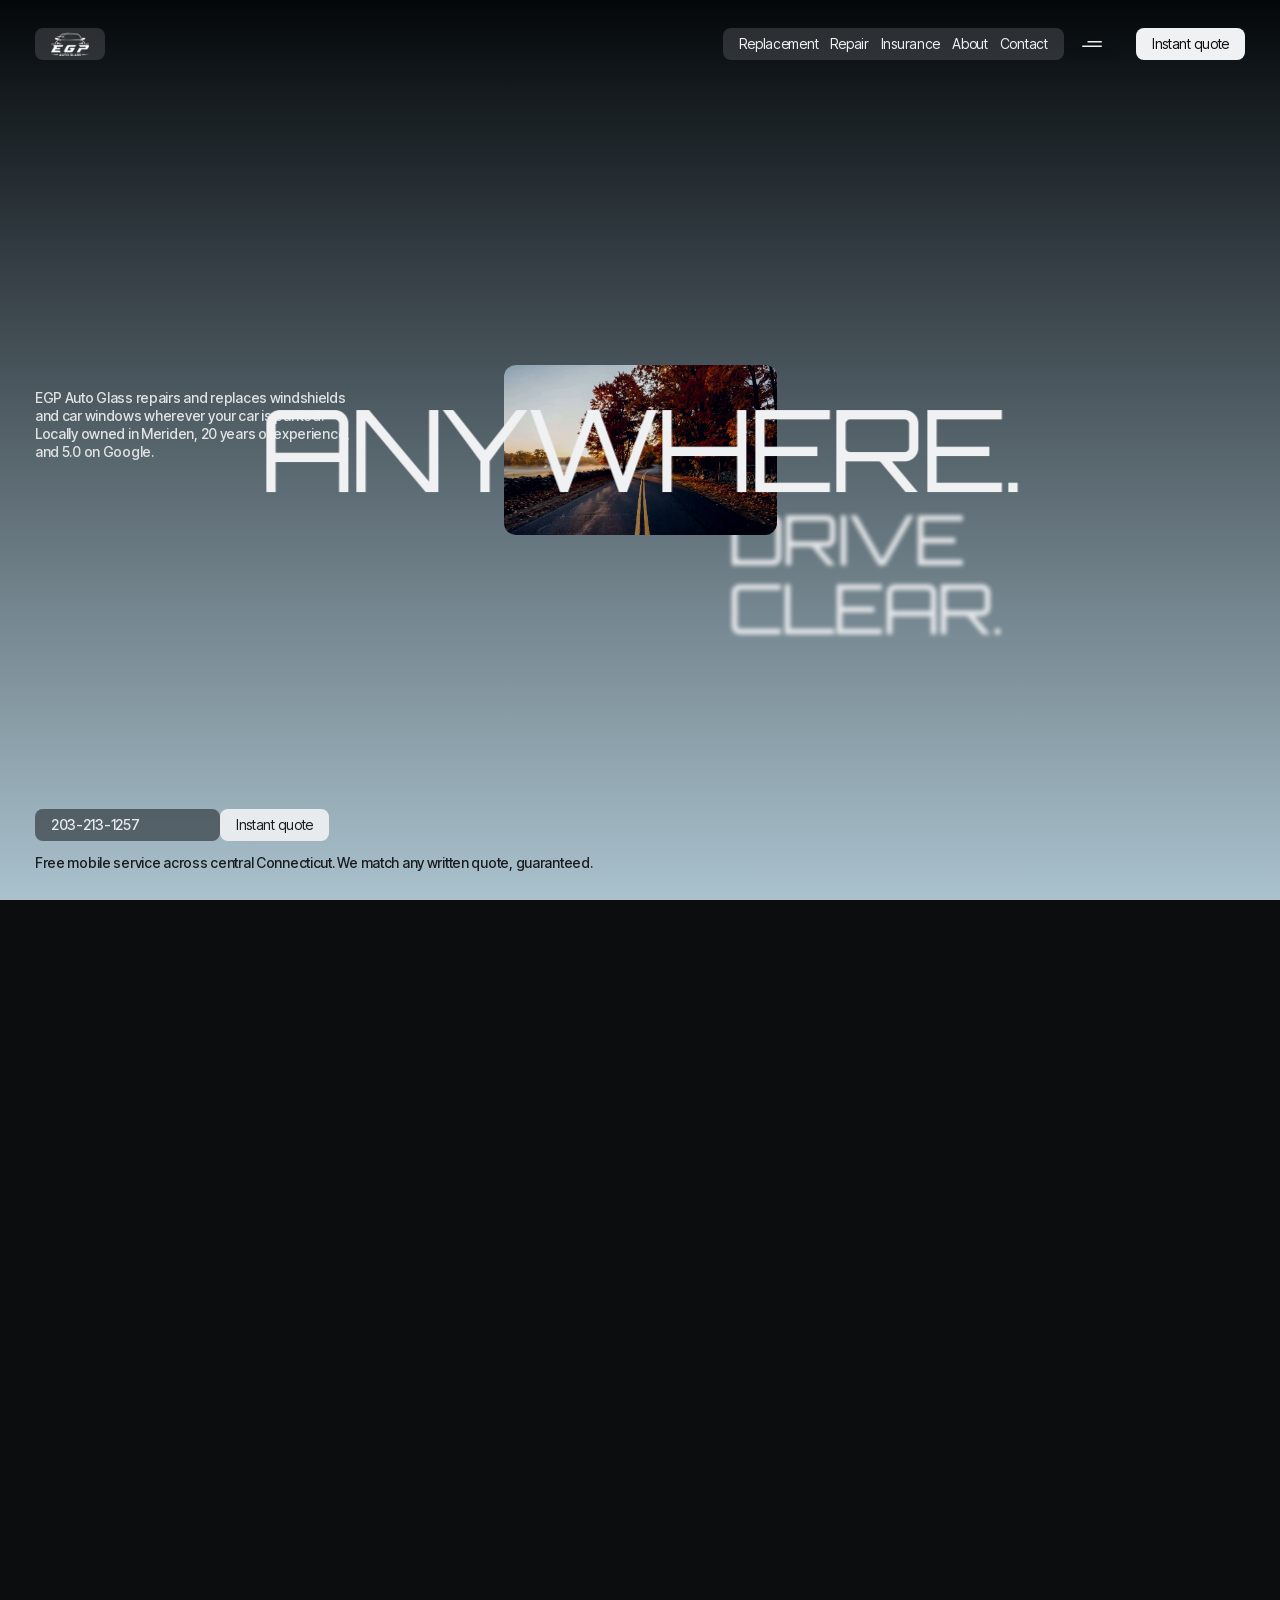
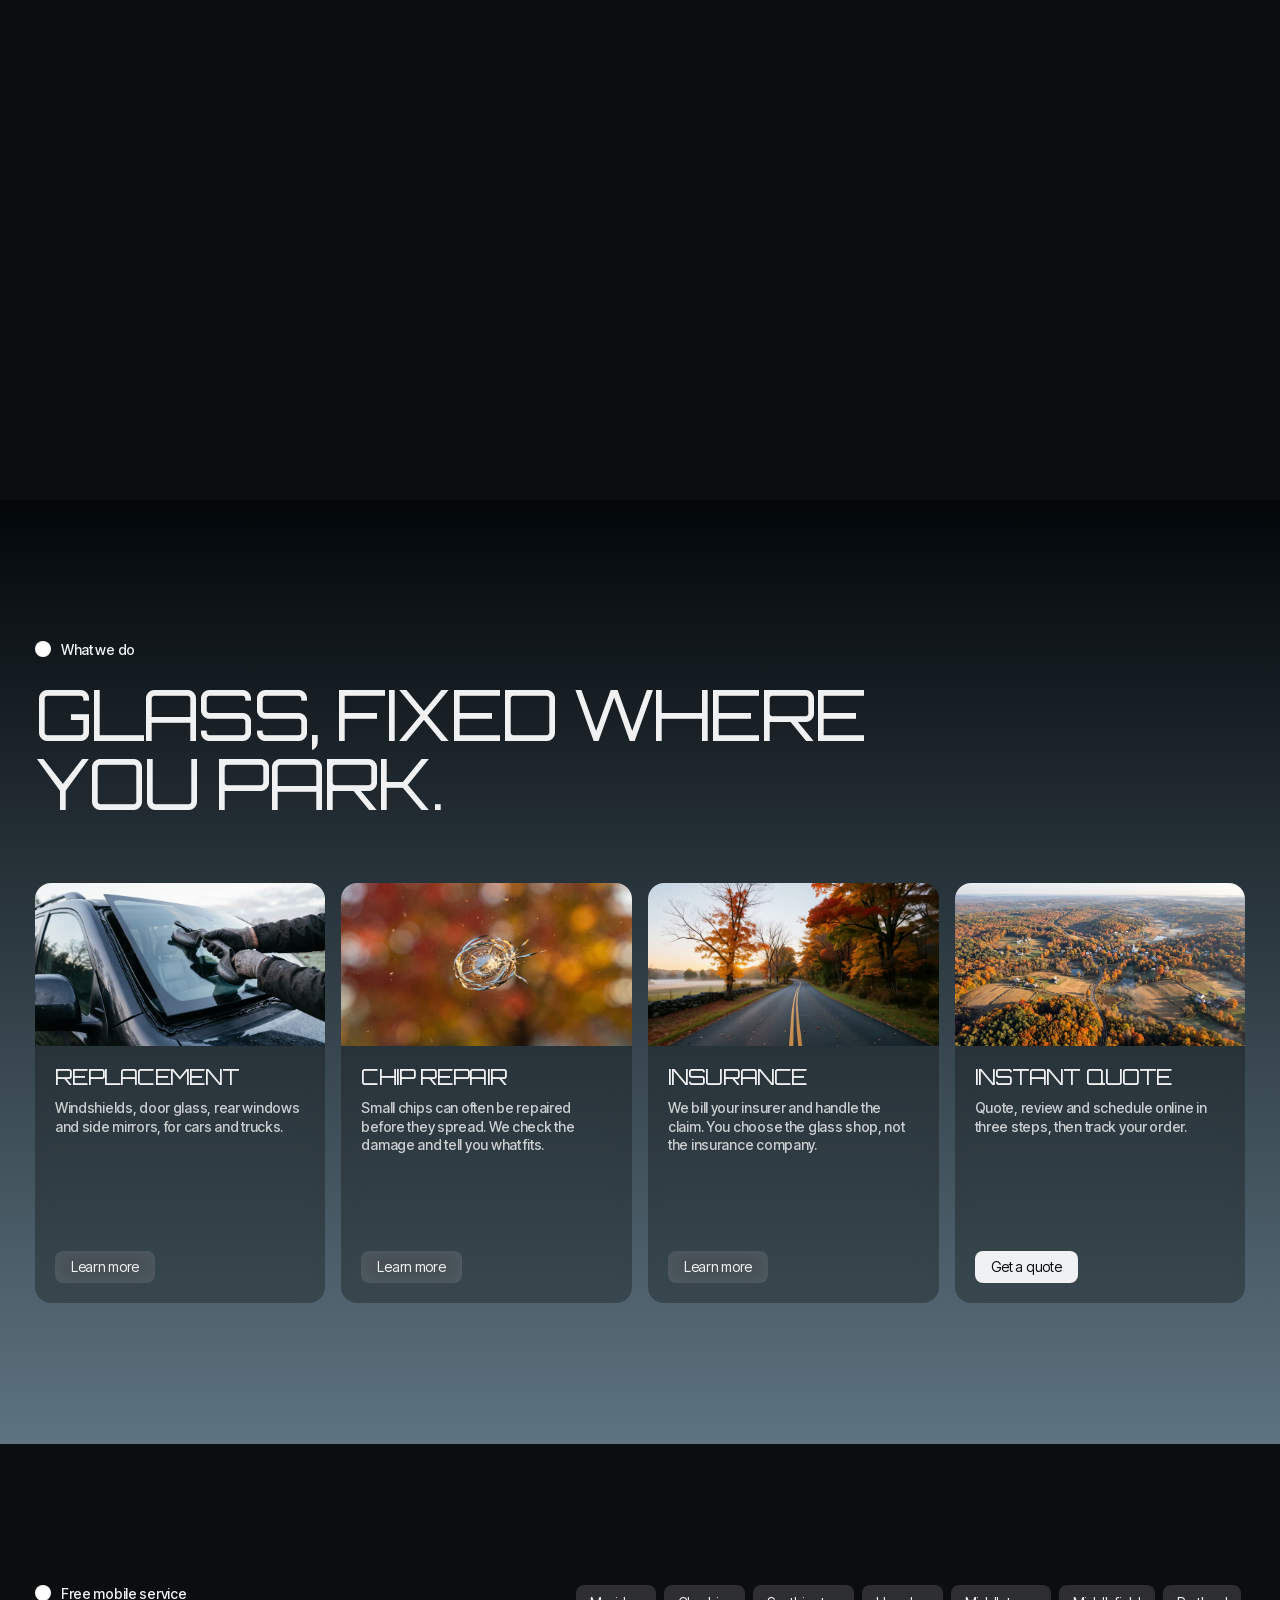
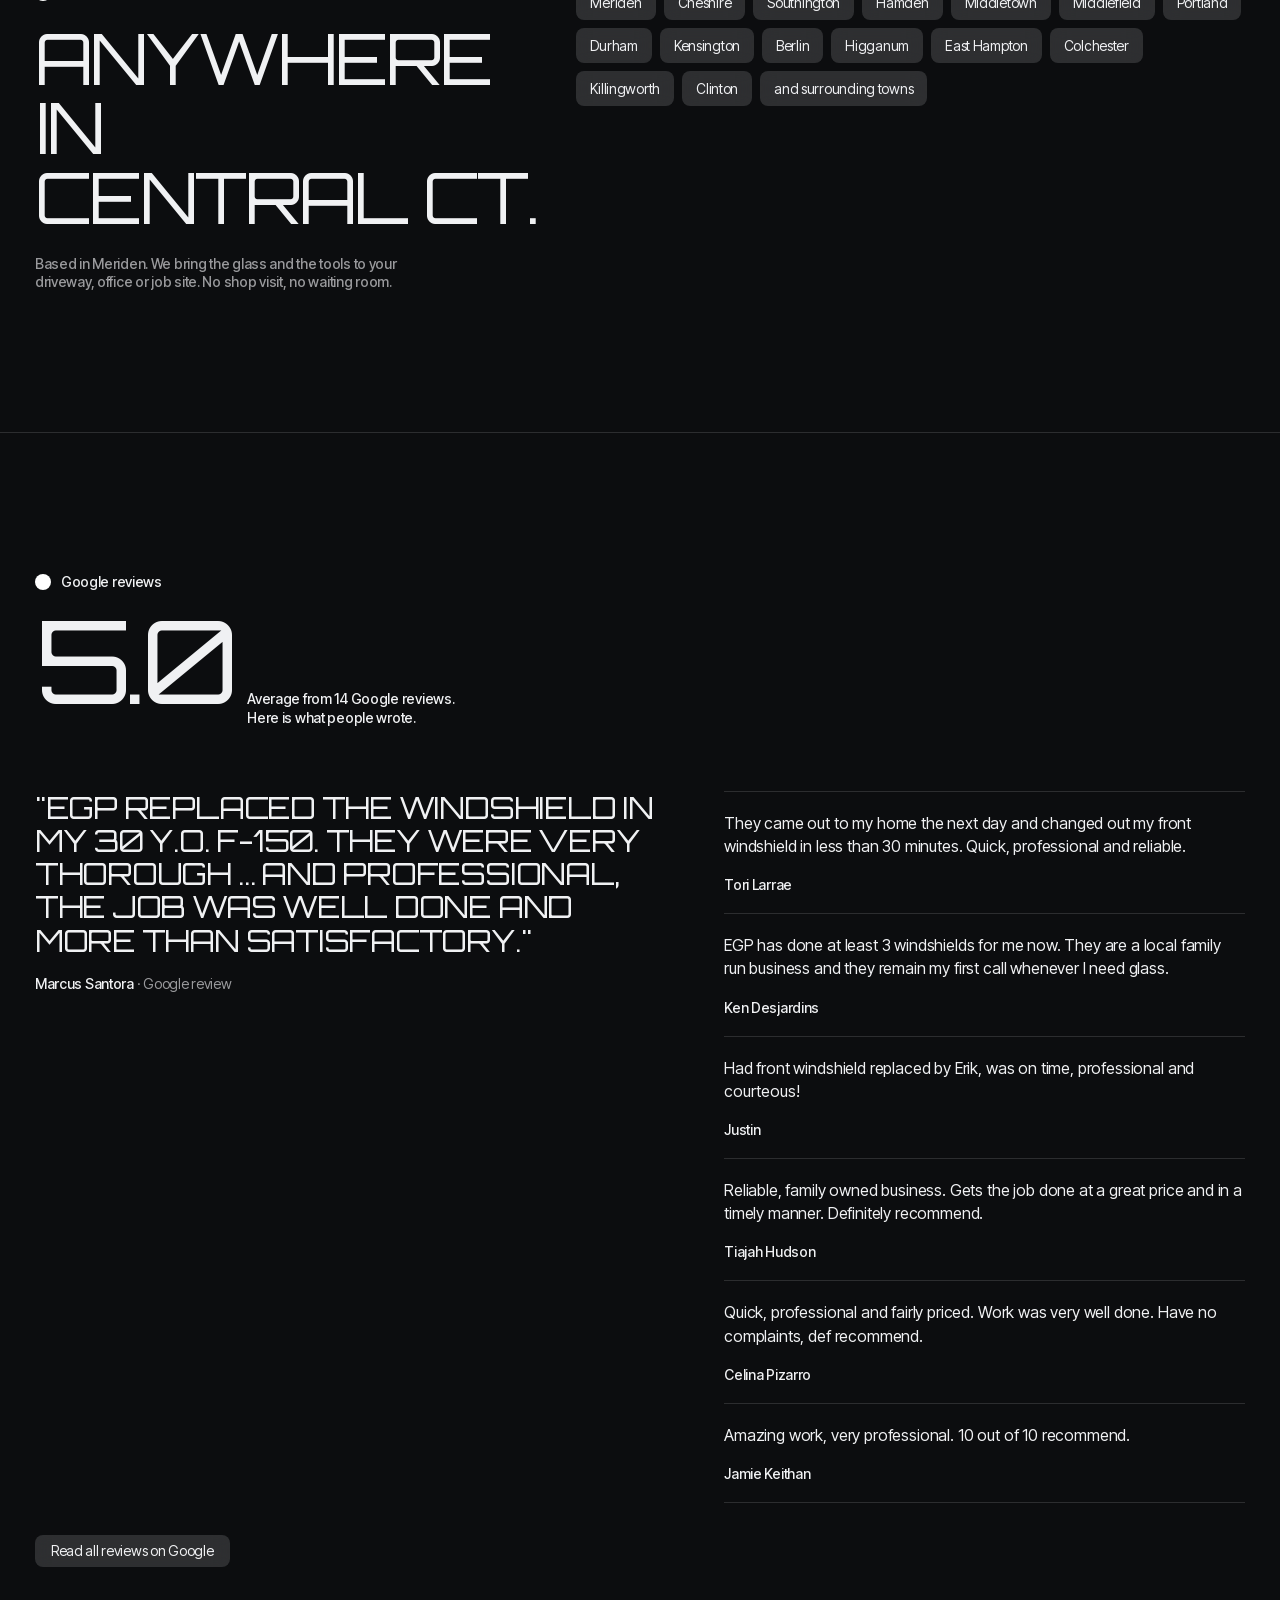
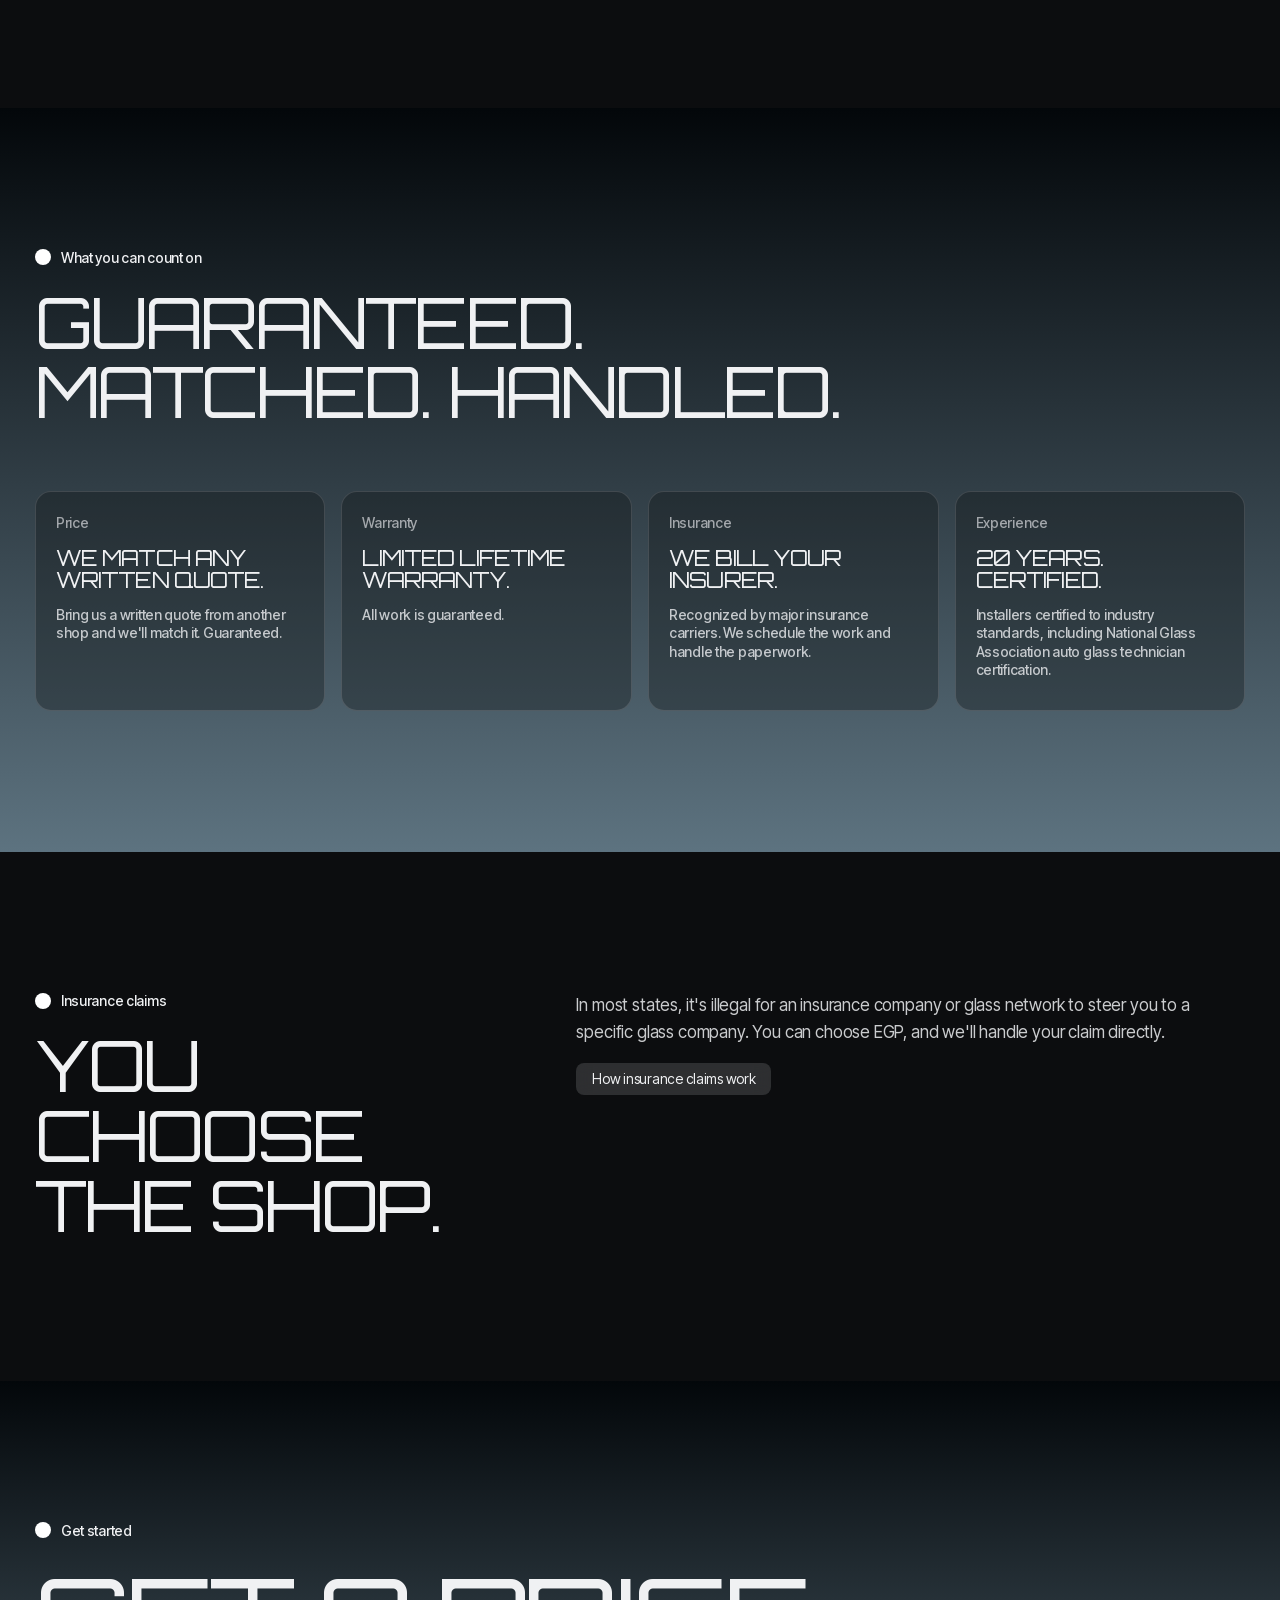
==== index.html @ 228ad011 "EGP Auto Glass site on the Auren reference system Homepage hero recreated from the Auren (MotionSite" ====
<!DOCTYPE html>
<html lang="en">
<head>
<meta charset="utf-8">
<meta name="viewport" content="width=device-width, initial-scale=1, viewport-fit=cover">
<meta name="theme-color" content="#0c0d0f">
<meta property="og:image" content="https://vastlyresilient.github.io/egp-autoglass/assets/img/og.jpg">
<link rel="icon" href="./assets/img/favicon.png">
<link rel="preload" href="./assets/fonts/Orbitron.woff2" as="font" type="font/woff2" crossorigin>
<link rel="stylesheet" href="./assets/css/auren.css">

<title>EGP Auto Glass | Mobile Windshield Repair &amp; Replacement in Meriden, CT</title>
<meta name="description" content="Free mobile auto glass repair and replacement across central Connecticut. Locally owned in Meriden, 20 years of experience, 5.0 on Google. Instant online quote. Call 203-213-1257.">
<script type="application/ld+json">{"@context":"https://schema.org","@type":"AutoGlassShop","name":"EGP Auto Glass","telephone":"+1-203-213-1257","email":"egpautoglass@yahoo.com","address":{"@type":"PostalAddress","addressLocality":"Meriden","addressRegion":"CT","addressCountry":"US"},"areaServed":["Meriden","Cheshire","Southington","Hamden","Middletown","Middlefield","Portland","Durham","Kensington","Berlin","Higganum","East Hampton","Colchester","Killingworth","Clinton"],"aggregateRating":{"@type":"AggregateRating","ratingValue":"5.0","reviewCount":"14"}}</script>
<script src="./assets/vendor/gsap.min.js"></script>
<script src="./assets/vendor/ScrollTrigger.min.js"></script>
<style>
*, *::before, *::after { box-sizing: border-box; margin: 0; padding: 0; }

:root {
  --font-sans: "Inter Tight", Arial, Helvetica, sans-serif;
  --font-orbitron: "Orbitron", sans-serif;
  --font-mono: "JetBrains Mono", monospace;

  --hero-heading-size: clamp(40px, 8.16vw, 120px);
  --hero-pad-left: clamp(20px, 2.72vw, 40px);
  --hero-pad-bottom: clamp(28px, 7.7vh, 64px);
  --hero-block-width: clamp(300px, 54.6vw, 803px);
  --hero-gap: clamp(8px, 1.1vw, 16px);

  --hero-media-w: clamp(140px, 13.13vw, 193px);
  --hero-media-aspect: 193 / 108;
  --hero-logo-w: clamp(40px, 3.6vw, 52px);
  --hero-logo-aspect: 3.27 / 1;
  --hero-logo-left: calc(50% - var(--hero-media-w) / 2 - var(--hero-logo-w));
  --hero-logo-top: calc(
    50% - (var(--hero-media-w) / (var(--hero-media-aspect))) / 2 -
      (var(--hero-logo-w) / (var(--hero-logo-aspect))) +
      var(--hero-center-shift, 0px)
  );
  --hero-title-offset-x: clamp(40px, 6.6vw, 97px);
  --hero-title-offset-y: clamp(28px, 6.5vh, 54px);
  --hero-title-size: clamp(30px, 5.44vw, 80px);
  --hero-title-width: clamp(220px, 34.4vw, 506px);
  --hero-desc-width: clamp(220px, 25.65vw, 377px);
  --hero-title-left: calc(50% + var(--hero-title-offset-x));
  --hero-title-top: calc(50% + var(--hero-title-offset-y));
  --hero-title-align: left;

  --header-pad-x: clamp(20px, 2.72vw, 40px);
  --header-pad-y: clamp(16px, 2.18vw, 32px);

  --story-word-size: clamp(48px, 9vw, 168px);
  --story-block-width: clamp(300px, 42vw, 560px);
}

html, body {
  margin: 0;
  padding: 0;
  background: #0c0d0f;
  color: #f0f1f3;
  font-family: var(--font-sans);
}
body { overflow-x: hidden; }

/* --- Hero --- */
.hero {
  position: relative; width: 100%; overflow: hidden;
  height: 100dvh;
  background: linear-gradient(180deg, #03070A 0%, #AAC2CE 100%);
}

.hero-corner-logo {
  position: absolute; z-index: 10; pointer-events: none;
  width: var(--hero-logo-w);
  aspect-ratio: var(--hero-logo-aspect);
  left: var(--hero-logo-left);
  top: var(--hero-logo-top);
  transform-origin: center;
  will-change: transform, opacity, filter;
}
.hero-corner-logo svg { width: 100%; height: 100%; }

.hero-textblock { display: contents; }

.hero-title {
  position: absolute; z-index: 10; pointer-events: none; margin: 0;
  font-family: var(--font-orbitron); font-weight: 400;
  text-transform: uppercase; line-height: 100%; letter-spacing: -0.04em;
  color: #F0F1F3; font-size: var(--hero-title-size);
  left: var(--hero-title-left); top: var(--hero-title-top);
  width: var(--hero-title-width);
  text-align: var(--hero-title-align);
  transform-origin: center;
  will-change: transform, opacity, filter;
}

.hero-description {
  position: absolute; z-index: 10; pointer-events: none;
  font-size: 14px; font-weight: 500; line-height: 1.3;
  letter-spacing: -0.02em; color: #F0F1F3;
  left: var(--hero-pad-left); top: var(--hero-logo-top);
  width: var(--hero-desc-width);
  will-change: opacity;
}

.hero-email {
  position: absolute; z-index: 10;
  display: flex; flex-direction: column; gap: 13px;
  left: var(--hero-pad-left); bottom: var(--header-pad-y);
  will-change: opacity;
}
.hero-email form { display: flex; align-items: center; }
.hero-email input {
  height: 32px; width: 185px; border-radius: 8px;
  background: rgba(240,241,243,0.15); backdrop-filter: blur(10px);
  padding: 9px 16px; font-size: 14px; line-height: 1;
  letter-spacing: -0.02em; color: #F0F1F3; border: none; outline: none;
}
.hero-email input::placeholder { color: rgba(240,241,243,0.7); }
.hero-email .phone-pill {
  height: 32px; width: 185px; border-radius: 8px; display: flex; align-items: center; font-weight: 500;
  background: rgba(12,13,15,0.55); backdrop-filter: blur(10px); -webkit-backdrop-filter: blur(10px);
  padding: 9px 16px; font-size: 14px; line-height: 1; letter-spacing: -0.02em; color: #F0F1F3; text-decoration: none;
}
.hero-email button[type="submit"] {
  height: 32px; display: flex; align-items: center;
  border-radius: 8px; background: #F0F1F3; padding: 9px 16px;
  font-size: 14px; line-height: 1; letter-spacing: -0.02em;
  color: #0C0D0F; border: none; cursor: pointer; font-family: inherit;
  transition: transform 0.15s ease-out;
}
.hero-email button[type="submit"]:active { transform: scale(0.97); }
.hero-email .caption {
  max-width: 628px; font-size: 14px; line-height: 1.3; font-weight: 500;
  letter-spacing: -0.02em; color: #0C0D0F;
}

.hero-video-slot {
  position: absolute; pointer-events: none; visibility: hidden;
  width: var(--hero-media-w); aspect-ratio: var(--hero-media-aspect);
  left: calc(50% - var(--hero-media-w) / 2);
  top: calc(50% - (var(--hero-media-w) / (var(--hero-media-aspect))) / 2 + var(--hero-center-shift, 0px));
}

.hero-media-wrapper {
  position: absolute; z-index: 20; pointer-events: none;
  overflow: hidden; background: rgba(0,0,0,0.4);
  top: 0; left: 0;
  width: var(--hero-media-w); aspect-ratio: var(--hero-media-aspect);
  border-radius: 12px; opacity: 0;
  will-change: top, left, width, height, border-radius;
}
.hero-media-wrapper video { width: 100%; height: 100%; object-fit: cover; }

.story-scrim {
  position: absolute; inset: 0; z-index: 25;
  pointer-events: none; opacity: 0;
  background: linear-gradient(180deg, rgba(12,13,15,0.72) 0%, rgba(12,13,15,0.15) 32%, rgba(12,13,15,0.15) 62%, rgba(12,13,15,0.78) 100%);
}

.story-beat {
  position: absolute; inset: 0; z-index: 30;
  pointer-events: none; display: flex;
  align-items: center; justify-content: center;
  perspective: 1000px;
}
.story-word {
  font-family: var(--font-orbitron); font-weight: 400;
  text-align: center; text-transform: uppercase;
  line-height: 0.9; letter-spacing: -0.04em;
  color: #F0F1F3; font-size: var(--story-word-size);
  opacity: 0; will-change: transform, opacity, filter;
}

.feature-caption {
  position: absolute; z-index: 30; pointer-events: none;
  display: flex; flex-direction: column; align-items: flex-start;
  gap: 19px; opacity: 0;
  left: var(--hero-pad-left); bottom: 40px;
  width: min(377px, calc(100% - 2 * var(--hero-pad-left)));
  will-change: transform, opacity;
}
.feature-caption .dot {
  width: 16px; height: 16px; border-radius: 50%; background: #fff;
}
.feature-caption p {
  width: 100%; font-size: 14px; font-weight: 500;
  line-height: 1.3; letter-spacing: -0.02em; color: #fff;
}

.waveform-container, .route-container {
  position: absolute; inset: 0; z-index: 30;
  pointer-events: none; display: flex;
  align-items: center; justify-content: center;
  opacity: 0; will-change: transform, opacity;
}
.waveform-container svg, .route-container svg {
  height: auto; width: var(--story-block-width);
}

/* --- Mobile --- */
@media (max-width: 640px) {
  :root {
    --hero-pad-left: 16px;
    --header-pad-x: 16px;
    --hero-title-align: center;
    --hero-center-shift: -80px;
    --hero-title-width: 100%;
    --hero-desc-width: 100%;
    --story-word-size: clamp(30px, 11vw, 60px);
    --story-block-width: min(560px, calc(100vw - 32px));
  }
  .hero-textblock {
    position: absolute;
    top: calc(50% + (var(--hero-media-w) / (var(--hero-media-aspect))) / 2 + 32px + var(--hero-center-shift, 0px));
    left: 16px; right: 16px; z-index: 10;
    display: flex; flex-direction: column; gap: 20px;
  }
  .hero-textblock > * { position: static; inset: auto; }
  .hero-email { right: 16px; }
  .hero-email input, .hero-email .phone-pill { width: auto; flex: 1; }
}
</style>
</head>
<body>

<a class="skip" href="#main">Skip to content</a>
<header class="header">
  <a class="glass-pill header-logo" href="./" aria-label="EGP Auto Glass home"><img src="./assets/img/egp-logo-white.png" alt="" width="720" height="454"></a>
  <div class="header-right">
    <div style="display:flex;align-items:center">
      <nav class="glass-pill header-nav" aria-label="Main">
        <a href="./auto-glass-replacement/">Replacement</a><a href="./auto-glass-repair/">Repair</a><a href="./insurance-claims/">Insurance</a><a href="./about-us/">About</a><a href="./contact-us/">Contact</a>
      </nav>
      <button class="glass-pill header-menu" type="button" aria-label="Open menu" aria-expanded="false" aria-controls="menu">
        <svg width="24" height="24" viewBox="0 0 24 24" fill="none" aria-hidden="true"><path d="M7.5 9H21.75V10.5H7.5V9Z" fill="#F0F1F3"/><path d="M2.25 13.5H21.75V15H2.25V13.5Z" fill="#F0F1F3"/></svg>
      </button>
    </div>
    <a class="header-login" href="./instant-quote/"><span>Instant quote</span></a>
  </div>
</header>
<div class="menu" id="menu" aria-label="Menu">
  <ul>
    <li><a class="big" href="./" aria-current="page">Home</a></li>
    <li><a class="big" href="./auto-glass-replacement/">Replacement</a></li>
    <li><a class="big" href="./auto-glass-repair/">Repair</a></li>
    <li><a class="big" href="./insurance-claims/">Insurance</a></li>
    <li><a class="big" href="./about-us/">About</a></li>
    <li><a class="big" href="./contact-us/">Contact</a></li>
  </ul>
  <div class="meta"><a href="tel:+12032131257">203-213-1257</a><a href="./instant-quote/">Instant quote</a><a href="./order-status/">Order status</a><a href="mailto:egpautoglass@yahoo.com">egpautoglass@yahoo.com</a></div>
</div>

<main id="main">
<!-- ===== HERO ===== -->
<section class="hero" id="hero">
  <!-- Corner Logo -->
  <div class="hero-corner-logo" id="cornerLogo" aria-hidden="true">
    <img src="./assets/img/egp-mark-white.png" alt="" style="width:100%;height:100%;object-fit:contain">
  </div>

  <!-- Text Block (title + description) -->
  <div class="hero-textblock">
    <h1 class="hero-title" id="heroTitle">Drive<br>Clear.</h1>
    <p class="hero-description" id="heroDesc">EGP Auto Glass repairs and replaces windshields and car windows wherever your car is parked. Locally owned in Meriden, 20 years of experience, and 5.0 on Google.</p>
  </div>

  <!-- Email Capture -->
  <div class="hero-email" id="heroEmail">
    <form onsubmit="event.preventDefault(); location.href=this.action" action="./instant-quote/">
      <a class="phone-pill" href="tel:+12032131257">203-213-1257</a>
      <button type="submit">Instant quote</button>
    </form>
    <p class="caption">Free mobile service across central Connecticut. We match any written quote, guaranteed.</p>
  </div>

  <!-- Feature Captions -->
  <div class="feature-caption" id="caption1">
    <span class="dot"></span>
    <p>Call 203-213-1257 or get an instant quote online. Tell us your vehicle and which glass is damaged, and we set a time that works for you.</p>
  </div>
  <div class="feature-caption" id="caption2">
    <span class="dot"></span>
    <p>Quote, schedule, fixed. We drive to your home, work or job site across Meriden, Cheshire, Southington, Middletown and surrounding towns.</p>
  </div>

  <!-- Video Slot (invisible measurement) -->
  <div class="hero-video-slot" id="videoSlot" aria-hidden="true"></div>

  <!-- Video -->
  <div class="hero-media-wrapper" id="mediaWrapper">
    <video id="heroVideo" muted playsinline preload="auto" poster="./assets/video/egp-road-poster.jpg"
      src="./assets/video/egp-road.mp4">
    </video>
  </div>

  <!-- Scroll Story -->
  <div class="story-scrim" data-story="scrim" aria-hidden="true"></div>
  <div class="story-beat"><span class="story-word" data-story="beat1-word">One Call.</span></div>
  <div class="story-beat"><span class="story-word" data-story="beat2-word">Anywhere.</span></div>

  <!-- Voice Waveform -->
  <div class="waveform-container" id="waveform" aria-hidden="true"></div>

  <!-- Route Checkpoints -->
  <div class="route-container" id="routeViz" aria-hidden="true">
    <svg viewBox="0 0 620 240" fill="none">
      <path data-route-path d="M 40 170 C 160 170 210 84 310 84 C 410 84 460 170 580 170" stroke="#F0F1F3" stroke-width="8" stroke-linecap="round" stroke-linejoin="round"/>
      <g data-checkpoint style="opacity:0">
        <circle cx="40" cy="170" r="26" fill="#F0F1F3"/>
        <path d="M 30 171 L 37 178 L 51 163" stroke="#0C0D0F" stroke-width="4" stroke-linecap="round" stroke-linejoin="round" fill="none"/>
      </g>
      <g data-checkpoint style="opacity:0">
        <circle cx="310" cy="84" r="26" fill="#F0F1F3"/>
        <path d="M 300 85 L 307 92 L 321 77" stroke="#0C0D0F" stroke-width="4" stroke-linecap="round" stroke-linejoin="round" fill="none"/>
      </g>
      <g data-checkpoint style="opacity:0">
        <circle cx="580" cy="170" r="26" fill="#F0F1F3"/>
        <path d="M 570 171 L 577 178 L 591 163" stroke="#0C0D0F" stroke-width="4" stroke-linecap="round" stroke-linejoin="round" fill="none"/>
      </g>
    </svg>
  </div>
</section>

<section class="sec grad" id="services" aria-labelledby="svc-t">
  <div class="wrap">
    <div class="sec-head">
      <span class="tag"><span class="dot"></span>What we do</span>
      <h2 class="orb orb-l" id="svc-t">Glass, fixed where you park.</h2>
    </div>
    <div class="cards">
      <a class="card rv" href="./auto-glass-replacement/">
        <div class="media"><img src="./assets/img/glass-set.jpg" alt="Gloved hands setting a new windshield in place" loading="lazy" width="1600" height="1067"></div>
        <div class="txt"><div style="display:grid;gap:12px"><h3>Replacement</h3><p>Windshields, door glass, rear windows and side mirrors, for cars and trucks.</p></div><span class="btn-g go">Learn more</span></div>
      </a>
      <a class="card rv" href="./auto-glass-repair/">
        <div class="media"><img src="./assets/img/chip-macro.jpg" alt="Close-up of a rock chip in a windshield" loading="lazy" width="1600" height="1074"></div>
        <div class="txt"><div style="display:grid;gap:12px"><h3>Chip repair</h3><p>Small chips can often be repaired before they spread. We check the damage and tell you what fits.</p></div><span class="btn-g go">Learn more</span></div>
      </a>
      <a class="card rv" href="./insurance-claims/">
        <div class="media"><img src="./assets/film/last-desktop.jpg" alt="Clear road through fall maples at sunrise" loading="lazy" width="1600" height="900"></div>
        <div class="txt"><div style="display:grid;gap:12px"><h3>Insurance</h3><p>We bill your insurer and handle the claim. You choose the glass shop, not the insurance company.</p></div><span class="btn-g go">Learn more</span></div>
      </a>
      <a class="card rv" href="./instant-quote/">
        <div class="media"><img src="./assets/img/hills-aerial.jpg" alt="Rolling central Connecticut countryside in fall" loading="lazy" width="1600" height="900"></div>
        <div class="txt"><div style="display:grid;gap:12px"><h3>Instant quote</h3><p>Quote, review and schedule online in three steps, then track your order.</p></div><span class="btn-w go">Get a quote</span></div>
      </a>
    </div>
  </div>
</section>

<section class="sec" id="area" aria-labelledby="area-t">
  <div class="wrap split">
    <div class="sec-head" style="margin:0">
      <span class="tag"><span class="dot"></span>Free mobile service</span>
      <h2 class="orb orb-l" id="area-t">Anywhere in central&nbsp;CT.</h2>
      <p class="small muted" style="max-width:377px">Based in Meriden. We bring the glass and the tools to your driveway, office or job site. No shop visit, no waiting room.</p>
    </div>
    <ul class="towns rv" aria-label="Towns we serve">
      <li>Meriden</li><li>Cheshire</li><li>Southington</li><li>Hamden</li><li>Middletown</li><li>Middlefield</li><li>Portland</li><li>Durham</li><li>Kensington</li><li>Berlin</li><li>Higganum</li><li>East Hampton</li><li>Colchester</li><li>Killingworth</li><li>Clinton</li><li>and surrounding towns</li>
    </ul>
  </div>
</section>

<section class="sec rule-top" id="reviews" aria-labelledby="rv-t">
  <div class="wrap">
    <div class="sec-head">
      <span class="tag"><span class="dot"></span>Google reviews</span>
      <div class="score"><b>5.0</b><h2 class="small" id="rv-t" style="max-width:220px">Average from 14 Google reviews. Here is what people wrote.</h2></div>
    </div>
    <div class="reviews">
      <figure class="lead-quote rv">
        <blockquote><p>"EGP replaced the windshield in my 30 y.o. F-150. They were very thorough … and professional, the job was well done and more than satisfactory."</p></blockquote>
        <figcaption><b>Marcus Santora</b> · Google review</figcaption>
      </figure>
      <div class="qlist">
        <figure class="rv"><blockquote><p>They came out to my home the next day and changed out my front windshield in less than 30 minutes. Quick, professional and reliable.</p></blockquote><figcaption><b>Tori Larrae</b></figcaption></figure>
        <figure class="rv"><blockquote><p>EGP has done at least 3 windshields for me now. They are a local family run business and they remain my first call whenever I need glass.</p></blockquote><figcaption><b>Ken Desjardins</b></figcaption></figure>
        <figure class="rv"><blockquote><p>Had front windshield replaced by Erik, was on time, professional and courteous!</p></blockquote><figcaption><b>Justin</b></figcaption></figure>
        <figure class="rv"><blockquote><p>Reliable, family owned business. Gets the job done at a great price and in a timely manner. Definitely recommend.</p></blockquote><figcaption><b>Tiajah Hudson</b></figcaption></figure>
        <figure class="rv"><blockquote><p>Quick, professional and fairly priced. Work was very well done. Have no complaints, def recommend.</p></blockquote><figcaption><b>Celina Pizarro</b></figcaption></figure>
        <figure class="rv"><blockquote><p>Amazing work, very professional. 10 out of 10 recommend.</p></blockquote><figcaption><b>Jamie Keithan</b></figcaption></figure>
      </div>
    </div>
    <p style="margin-top:32px"><a class="btn-g" href="https://maps.google.com/?cid=5421103080751917634" target="_blank" rel="noopener">Read all reviews on Google</a></p>
  </div>
</section>

<section class="sec grad" aria-labelledby="pr-t">
  <div class="wrap">
    <div class="sec-head"><span class="tag"><span class="dot"></span>What you can count on</span><h2 class="orb orb-l" id="pr-t">Guaranteed. Matched. Handled.</h2></div>
    <ul class="plist">
      <li class="rv"><span class="k">Price</span><span class="v">We match any written quote.</span><span class="d">Bring us a written quote from another shop and we'll match it. Guaranteed.</span></li>
      <li class="rv"><span class="k">Warranty</span><span class="v">Limited lifetime warranty.</span><span class="d">All work is guaranteed.</span></li>
      <li class="rv"><span class="k">Insurance</span><span class="v">We bill your insurer.</span><span class="d">Recognized by major insurance carriers. We schedule the work and handle the paperwork.</span></li>
      <li class="rv"><span class="k">Experience</span><span class="v">20 years. Certified.</span><span class="d">Installers certified to industry standards, including National Glass Association auto glass technician certification.</span></li>
    </ul>
  </div>
</section>

<section class="sec" aria-labelledby="right-t">
  <div class="wrap split">
    <div class="sec-head" style="margin:0"><span class="tag"><span class="dot"></span>Insurance claims</span><h2 class="orb orb-l" id="right-t">You choose the shop.</h2></div>
    <div class="prose rv">
      <p>In most states, it's illegal for an insurance company or glass network to steer you to a specific glass company. You can choose EGP, and we'll handle your claim directly.</p>
      <p><a class="btn-g" href="./insurance-claims/">How insurance claims work</a></p>
    </div>
  </div>
</section>

<section class="sec grad" aria-labelledby="close-t">
  <div class="wrap close">
    <span class="tag"><span class="dot"></span>Get started</span>
    <h2 class="orb orb-xl" id="close-t">Get a price.</h2>
    <p class="small" style="max-width:377px">Get an instant quote online in three steps, or call and talk to us. Already booked? Check your order status.</p>
    <div class="actions"><a class="btn-w btn-lg" href="./instant-quote/">Instant quote</a><a class="btn-g btn-lg" href="tel:+12032131257">Call 203-213-1257</a><a class="btn-g btn-lg" href="./order-status/">Order status</a></div>
  </div>
</section>

</main>
<footer class="footer">
  <div class="f-grid">
    <div class="f-brand">
      <img class="logo" src="./assets/img/egp-logo-white.png" alt="EGP Auto Glass" width="720" height="454" loading="lazy">
      <p>Locally owned mobile auto glass repair and replacement, based in Meriden, Connecticut. Free mobile service: we come to you.</p>
      <a class="f-phone" href="tel:+12032131257">203-213-1257</a>
    </div>
    <div><h2>Services</h2><ul>
      <li><a href="./auto-glass-replacement/">Auto glass replacement</a></li>
      <li><a href="./auto-glass-repair/">Windshield repair</a></li>
      <li><a href="./insurance-claims/">Insurance claims</a></li>
      <li><a href="./instant-quote/">Instant online quote</a></li>
      <li><a href="./order-status/">Order status</a></li></ul></div>
    <div><h2>Company</h2><ul>
      <li><a href="./about-us/">About EGP</a></li>
      <li><a href="./contact-us/">Contact</a></li>
      <li><a href="https://g.page/r/CUJq_pqHoDtLEAI/review" target="_blank" rel="noopener">Review us on Google</a></li></ul></div>
    <div><h2>Contact</h2><ul>
      <li><a href="tel:+12032131257">(203) 213-1257</a></li>
      <li><a href="mailto:egpautoglass@yahoo.com">egpautoglass@yahoo.com</a></li>
      <li>Meriden, CT · mobile service</li>
      <li>Visa · Mastercard · Amex · Discover</li></ul></div>
  </div>
  <div class="f-base">
    <span>© <span data-year>2026</span> EGP Auto Glass. All work guaranteed.</span>
    <span class="f-badges">
      <a class="qr" href="https://g.page/r/CUJq_pqHoDtLEAI/review" target="_blank" rel="noopener"><img src="./assets/img/google-review-qr.png" alt="QR code: review EGP Auto Glass on Google" width="176" height="220" loading="lazy"><span>Scan to review us on Google</span></a>
      <img src="./assets/img/nga-badge.png" alt="National Glass Association certified auto glass technician" width="200" height="200" loading="lazy">
    </span>
  </div>
</footer>

<script src="./assets/js/auren.js"></script>
<script>
(function() {
  // Generate waveform SVG
  var BAR_COUNT = 27, VIEW_W = 600, VIEW_H = 200, BAR_W = 8;
  var GAP = (VIEW_W - BAR_COUNT * BAR_W) / (BAR_COUNT - 1);
  var MAX_BAR_H = VIEW_H * 0.9;
  var ns = "http://www.w3.org/2000/svg";
  var svg = document.createElementNS(ns, "svg");
  svg.setAttribute("viewBox", "0 0 " + VIEW_W + " " + VIEW_H);
  svg.setAttribute("fill", "none");
  for (var i = 0; i < BAR_COUNT; i++) {
    var t = i / (BAR_COUNT - 1);
    var bell = Math.sin(t * Math.PI);
    var h = (0.18 + 0.82 * bell) * MAX_BAR_H;
    var x = i * (BAR_W + GAP);
    var y = (VIEW_H - h) / 2;
    var rect = document.createElementNS(ns, "rect");
    rect.setAttribute("data-bar", "");
    rect.setAttribute("x", x);
    rect.setAttribute("y", y);
    rect.setAttribute("width", BAR_W);
    rect.setAttribute("height", h);
    rect.setAttribute("rx", BAR_W / 2);
    rect.setAttribute("fill", "#F0F1F3");
    rect.style.transformBox = "fill-box";
    rect.style.transformOrigin = "center";
    rect.style.transform = "scaleY(0)";
    svg.appendChild(rect);
  }
  document.getElementById("waveform").appendChild(svg);

  // Refs
  var section = document.getElementById("hero");
  var media = document.getElementById("mediaWrapper");
  var title = document.getElementById("heroTitle");
  var cornerLogo = document.getElementById("cornerLogo");
  var description = document.getElementById("heroDesc");
  var emailBlock = document.getElementById("heroEmail");
  var caption1 = document.getElementById("caption1");
  var caption2 = document.getElementById("caption2");
  var waveform = document.getElementById("waveform");
  var route = document.getElementById("routeViz");
  var video = document.getElementById("heroVideo");
  var slot = document.getElementById("videoSlot");

  // Show first frame
  function showFirstFrame() {
    try { video.pause(); if (video.currentTime < 0.001) video.currentTime = 0.001; } catch(e) {}
  }
  video.addEventListener("loadedmetadata", showFirstFrame);
  if (video.readyState >= 1) showFirstFrame();

  // Constants
  var EXPAND_VH = 160, CONTENT_VH = 1040, MAX_BLUR = 24;
  var FULLSCREEN_INSET = 0, FULLSCREEN_RADIUS = 16;

  var expandFraction = EXPAND_VH / (EXPAND_VH + CONTENT_VH);
  var B = 1 - expandFraction;
  function at(local) { return expandFraction + local * B; }
  function dur(span) { return span * B; }

  function startRect() {
    var s = section.getBoundingClientRect();
    var r = slot.getBoundingClientRect();
    return { top: r.top - s.top, left: r.left - s.left, width: r.width, height: r.height };
  }
  function endRect() {
    var s = section.getBoundingClientRect();
    var i = FULLSCREEN_INSET;
    return { top: i, left: i, width: s.width - i * 2, height: s.height - i * 2 };
  }

  gsap.registerPlugin(ScrollTrigger);

  var mm = gsap.matchMedia(section);
  mm.add(
    { motionOK: "(prefers-reduced-motion: no-preference)", reduced: "(prefers-reduced-motion: reduce)" },
    function(context) {
      var reduced = !!context.conditions.reduced;
      var blurProxy = { v: 0 };

      var scrim = section.querySelector('[data-story="scrim"]');
      var word1El = section.querySelector('[data-story="beat1-word"]');
      var word2El = section.querySelector('[data-story="beat2-word"]');
      var bars = Array.from(section.querySelectorAll("[data-bar]"));
      var routePath = section.querySelector("[data-route-path]");
      var checkpoints = Array.from(section.querySelectorAll("[data-checkpoint]"));

      var tl = gsap.timeline({
        scrollTrigger: {
          trigger: section,
          start: "top top",
          end: "+=" + (EXPAND_VH + CONTENT_VH) + "%",
          scrub: 0.6,
          pin: true,
          anticipatePin: 1,
          invalidateOnRefresh: true,
          onLeave: function() {
            gsap.set([media, title, cornerLogo, description, emailBlock, word1El, word2El, caption1, caption2, waveform, route], { willChange: "auto" });
          },
          onLeaveBack: function() {
            gsap.set([media, title, cornerLogo, description, emailBlock, word1El, word2El, caption1, caption2, waveform, route], { willChange: "auto" });
          }
        }
      });

      // Phase A: expand
      tl.fromTo(media,
        { top: function(){return startRect().top}, left: function(){return startRect().left}, width: function(){return startRect().width}, height: function(){return startRect().height}, borderRadius: 12, opacity: 1 },
        { top: function(){return endRect().top}, left: function(){return endRect().left}, width: function(){return endRect().width}, height: function(){return endRect().height}, borderRadius: FULLSCREEN_RADIUS, opacity: 1, ease: "none", duration: expandFraction, immediateRender: true },
        0
      );

      gsap.set([title, cornerLogo], { transformOrigin: "center" });
      tl.to([title, cornerLogo], { opacity: 0, scale: reduced ? 1 : 0.82, ease: "none", duration: expandFraction }, 0);
      tl.to(blurProxy, {
        v: reduced ? 0 : MAX_BLUR, ease: "none", duration: expandFraction,
        onUpdate: function() {
          var b = "blur(" + blurProxy.v + "px)";
          title.style.filter = b;
          cornerLogo.style.filter = b;
        }
      }, 0);
      tl.to([description, emailBlock], { opacity: 0, ease: "none", duration: expandFraction }, 0);

      // Phase B: video scrub
      tl.to({}, {
        duration: B, ease: "none",
        onUpdate: function() {
          var p = this.progress();
          var d = video.duration;
          if (!d || isNaN(d)) return;
          if (video.readyState >= 2) {
            if (!video.paused) video.pause();
            var target = p * d;
            if (Math.abs(video.currentTime - target) > 0.03) video.currentTime = target;
          } else if (video.paused) {
            video.play().catch(function(){});
          }
        }
      }, expandFraction);

      // Scrim
      tl.to(scrim, { opacity: 1, ease: "power1.out", duration: dur(0.06) }, at(0));

      // Flyby helper
      function addFlyby(el, enterStart, enterDur, exitDur) {
        el.style.filter = "none";
        gsap.set(el, { opacity: 0, scale: reduced ? 1 : 0.9, z: reduced ? 0 : -120 });
        tl.to(el, { opacity: 1, scale: 1, z: 0, ease: "power1.out", duration: dur(enterDur) }, at(enterStart));
        tl.to(el, { opacity: 0, z: reduced ? 0 : 200, ease: "power1.in", duration: dur(exitDur) }, at(enterStart + enterDur));
      }

      // Caption helpers
      function captionIn(el, start, span) {
        gsap.set(el, { opacity: 0, y: reduced ? 0 : 20 });
        tl.to(el, { opacity: 1, y: 0, ease: "power1.out", duration: dur(span) }, at(start));
      }
      function captionOut(el, start, span) {
        tl.to(el, { opacity: 0, y: reduced ? 0 : 20, ease: "power1.in", duration: dur(span) }, at(start));
      }

      // Beat 1 - Voice
      addFlyby(word1El, 0.02, 0.1, 0.1);

      var waveProxy = { p: 0 };
      var EDGE = 0.22;
      function envelope(p) { return p < EDGE ? p / EDGE : p > 1 - EDGE ? (1 - p) / EDGE : 1; }
      gsap.set(waveform, { opacity: 0 });
      bars.forEach(function(b) { b.style.transform = "scaleY(0)"; });
      tl.to(waveProxy, {
        p: 1, ease: "none", duration: dur(0.28),
        onUpdate: function() {
          var e = envelope(waveProxy.p);
          waveform.style.opacity = String(Math.min(1, e * 1.6));
          for (var i = 0; i < bars.length; i++) {
            var dance = reduced ? 1 : 0.5 + 0.5 * Math.abs(Math.sin(waveProxy.p * Math.PI * 3 + i * 0.5));
            bars[i].style.transform = "scaleY(" + (e * dance).toFixed(4) + ")";
          }
        }
      }, at(0.16));

      captionIn(caption1, 0.2, 0.08);
      captionOut(caption1, 0.38, 0.08);

      // Beat 2 - Route
      addFlyby(word2El, 0.52, 0.1, 0.1);

      gsap.set(route, { opacity: 0 });
      tl.to(route, { opacity: 1, ease: "power1.out", duration: dur(0.08) }, at(0.68));

      if (routePath) {
        var len = routePath.getTotalLength();
        gsap.set(routePath, { strokeDasharray: len, strokeDashoffset: reduced ? 0 : len });
        if (!reduced) {
          tl.to(routePath, { strokeDashoffset: 0, ease: "none", duration: dur(0.28) }, at(0.7));
        }
      }

      gsap.set(checkpoints, { opacity: 0, scale: reduced ? 1 : 0, transformOrigin: "50% 50%" });
      tl.to(checkpoints, { opacity: 1, scale: 1, ease: reduced ? "none" : "back.out(1.7)", duration: dur(0.05), stagger: dur(0.1) }, at(0.75));

      captionIn(caption2, 0.72, 0.08);

      return function() {};
    }
  );

  // Refresh after fonts load
  document.fonts && document.fonts.ready.then(function() { ScrollTrigger.refresh(); });
})();
</script>
</body>
</html>
---- assets/css/auren.css ----
/* EGP Auto Glass on the Auren system (reference: MotionSites "AI Driving Assistant" / Auren, motion-375).
   Header values and type tokens are copied verbatim from the reference; sections below the hero extend the
   same language (Orbitron uppercase −0.04em, Inter Tight 14px/500 −0.02em, 8px glass pills, #F0F1F3 on #0C0D0F,
   dark→steel-blue gradient #03070A→#AAC2CE). */
@font-face{font-family:"Inter Tight";src:url("../fonts/InterTight-normal.woff2") format("woff2");font-weight:300 800;font-display:swap}
@font-face{font-family:"Orbitron";src:url("../fonts/Orbitron.woff2") format("woff2");font-weight:400 700;font-display:swap}
*,*::before,*::after{box-sizing:border-box;margin:0;padding:0}
:root{
  --font-sans:"Inter Tight", Arial, Helvetica, sans-serif;
  --font-orbitron:"Orbitron", sans-serif;
  --ink:#0C0D0F; --paper:#F0F1F3; --glass:rgba(240,241,243,0.15); --line:rgba(240,241,243,0.14);
  --muted:rgba(240,241,243,0.62); --steel:#AAC2CE; --deep:#03070A;
  --hero-pad-left:clamp(20px,2.72vw,40px);
  --header-pad-x:clamp(20px,2.72vw,40px);
  --header-pad-y:clamp(16px,2.18vw,32px);
  --hero-title-size:clamp(30px,5.44vw,80px);
  --story-word-size:clamp(48px,9vw,168px);
  --sec-pad:clamp(80px,11vw,160px);
}
html,body{background:#0c0d0f;color:#f0f1f3;font-family:var(--font-sans)}
body{overflow-x:hidden;-webkit-font-smoothing:antialiased}
img,video,svg{display:block;max-width:100%}
a{color:inherit}
:focus-visible{outline:2px solid #F0F1F3;outline-offset:3px;border-radius:6px}
.sr-only{position:absolute!important;width:1px;height:1px;overflow:hidden;clip:rect(0 0 0 0);white-space:nowrap}
.skip{position:fixed;left:12px;top:-60px;z-index:200;background:#F0F1F3;color:#0C0D0F;padding:10px 14px;border-radius:8px;font-size:14px;text-decoration:none}
.skip:focus{top:12px}

/* --- Header (verbatim reference values; links made real) --- */
.header{position:fixed;inset:0 0 auto 0;z-index:50;display:flex;align-items:center;justify-content:space-between;padding:var(--header-pad-y) var(--header-pad-x) 0;padding-top:calc(var(--header-pad-y) + env(safe-area-inset-top,0px))}
.glass-pill{border-radius:8px;background:rgba(240,241,243,0.15);backdrop-filter:blur(10px);-webkit-backdrop-filter:blur(10px)}
.header-logo{display:flex;align-items:center;padding:4px 16px;text-decoration:none}
.header-logo img{height:28px;width:auto}
.header-right{display:flex;align-items:center;gap:16px}
.header-nav{display:flex;align-items:center;gap:12px;padding:9px 16px}
.header-nav a{font-size:14px;font-weight:400;line-height:1;letter-spacing:-0.02em;color:#F0F1F3;text-align:center;text-decoration:none}
.header-nav a:hover,.header-nav a[aria-current="page"]{text-decoration:underline;text-underline-offset:4px}
.header-menu{display:flex;align-items:center;padding:4px 16px;cursor:pointer;border:none;background:none}
.header-login{display:flex;align-items:center;border-radius:8px;background:#F0F1F3;padding:9px 16px;border:none;cursor:pointer;text-decoration:none;transition:transform .15s ease-out}
.header-login:active{transform:scale(.97)}
.header-login span{font-size:14px;line-height:1;letter-spacing:-0.02em;color:#0C0D0F}
@media (max-width:640px){.header-nav{display:none}}

/* menu overlay (the reference's menu button had no handler; this gives it one in the same glass language) */
.menu{position:fixed;inset:0;z-index:45;background:rgba(12,13,15,.72);backdrop-filter:blur(18px);-webkit-backdrop-filter:blur(18px);display:grid;align-content:center;padding:calc(var(--header-pad-y) + 80px) var(--header-pad-x) 40px;opacity:0;visibility:hidden;transition:opacity .3s ease-out,visibility 0s .3s}
.menu-open .menu{opacity:1;visibility:visible;transition:opacity .3s ease-out}
.menu ul{list-style:none;display:grid;gap:6px}
.menu a.big{font-family:var(--font-orbitron);text-transform:uppercase;letter-spacing:-0.04em;font-size:clamp(30px,7vw,64px);line-height:1;text-decoration:none;color:#F0F1F3}
.menu a.big[aria-current="page"]{color:var(--steel)}
.menu .meta{display:flex;flex-wrap:wrap;gap:12px 24px;margin-top:40px;font-size:14px;letter-spacing:-0.02em}
.menu .meta a{text-decoration:none}

/* --- Shared type --- */
.orb{font-family:var(--font-orbitron);font-weight:400;text-transform:uppercase;letter-spacing:-0.04em;line-height:1}
.orb-xl{font-size:var(--story-word-size);line-height:.9}
.orb-l{font-size:var(--hero-title-size)}
.orb-m{font-size:clamp(24px,2.6vw,38px)}
.small{font-size:14px;font-weight:500;line-height:1.3;letter-spacing:-0.02em}
.body{font-size:16px;font-weight:400;line-height:1.5;letter-spacing:-0.01em;color:rgba(240,241,243,.82)}
.muted{color:var(--muted)}
.dot{display:inline-block;width:16px;height:16px;border-radius:50%;background:#fff;flex:none}
.tag{display:inline-flex;align-items:center;gap:10px;font-size:14px;font-weight:500;letter-spacing:-0.02em}

/* --- Buttons (reference: white #F0F1F3, 8px radius, 9px 16px, 14px) --- */
.btn-w,.btn-g{display:inline-flex;align-items:center;gap:8px;height:32px;padding:9px 16px;border-radius:8px;font-size:14px;line-height:1;letter-spacing:-0.02em;text-decoration:none;border:none;cursor:pointer;transition:transform .15s ease-out,background .2s}
.btn-w{background:#F0F1F3;color:#0C0D0F}
.btn-g{background:rgba(240,241,243,0.15);color:#F0F1F3;backdrop-filter:blur(10px);-webkit-backdrop-filter:blur(10px)}
.btn-g:hover{background:rgba(240,241,243,0.24)}
.btn-w:active,.btn-g:active{transform:scale(.97)}
.btn-lg{height:44px;padding:0 20px;font-size:15px}

/* --- Sections below the film --- */
.wrap{padding-inline:var(--hero-pad-left);max-width:1520px;margin:0 auto}
.sec{padding-block:var(--sec-pad);position:relative}
.sec-head{display:grid;gap:22px;margin-bottom:clamp(40px,5vw,72px)}
.sec-head .orb-l{max-width:16ch}
.grad{background:linear-gradient(180deg,#03070A 0%,#5D7380 100%)}
.grad-rev{background:linear-gradient(0deg,#03070A 0%,#5D7380 100%)}
.rule-top{border-top:1px solid var(--line)}

/* services: glass cards over the steel gradient */
.cards{display:grid;grid-template-columns:repeat(4,minmax(0,1fr));gap:16px}
.card{position:relative;display:grid;grid-template-rows:auto 1fr;border-radius:16px;overflow:hidden;background:rgba(12,13,15,0.32);backdrop-filter:blur(10px);-webkit-backdrop-filter:blur(10px);text-decoration:none;color:#F0F1F3;min-height:420px;transition:background .25s}
.card:hover{background:rgba(12,13,15,0.46)}
.card .media{aspect-ratio:193/108;overflow:hidden;background:rgba(0,0,0,.4)}
.card .media img{width:100%;height:100%;object-fit:cover;transition:transform .8s cubic-bezier(.16,1,.3,1)}
.card:hover .media img{transform:scale(1.04)}
.card .txt{padding:20px;display:grid;gap:14px;align-content:space-between}
.card .txt h3{font-family:var(--font-orbitron);font-weight:400;text-transform:uppercase;letter-spacing:-0.04em;font-size:clamp(20px,1.7vw,26px);line-height:1}
.card .txt p{font-size:14px;font-weight:500;line-height:1.3;letter-spacing:-0.02em;color:rgba(240,241,243,.82)}
.card .go{justify-self:start}
@media (max-width:1100px){.cards{grid-template-columns:repeat(2,minmax(0,1fr))}}
@media (max-width:640px){.cards{grid-template-columns:minmax(0,1fr)}.card{min-height:0}}

/* reviews */
.reviews{display:grid;grid-template-columns:minmax(0,1.2fr) minmax(0,1fr);gap:clamp(32px,5vw,80px);align-items:start}
.lead-quote p{font-family:var(--font-orbitron);text-transform:uppercase;letter-spacing:-0.04em;font-size:clamp(22px,2.4vw,36px);line-height:1.08}
.lead-quote figcaption,.qlist figcaption{margin-top:18px;font-size:14px;color:var(--muted);letter-spacing:-0.02em}
.lead-quote figcaption b,.qlist figcaption b{color:#F0F1F3;font-weight:500}
.qlist{display:grid;gap:0}
.qlist figure{padding-block:20px;border-top:1px solid var(--line)}
.qlist figure:last-child{border-bottom:1px solid var(--line)}
.qlist p{font-size:16px;line-height:1.45;letter-spacing:-0.01em}
.score{display:flex;align-items:baseline;gap:16px;flex-wrap:wrap}
.score b{font-family:var(--font-orbitron);font-weight:400;font-size:clamp(64px,9vw,140px);letter-spacing:-0.06em;line-height:.85}
@media (max-width:900px){.reviews{grid-template-columns:minmax(0,1fr)}}

/* promises */
.plist{list-style:none;display:grid;grid-template-columns:repeat(4,minmax(0,1fr));gap:16px}
.plist li{border-radius:16px;padding:22px 20px;background:rgba(12,13,15,0.32);border:1px solid var(--line);display:grid;gap:16px;align-content:start;min-height:220px}
.plist .k{font-size:14px;font-weight:500;letter-spacing:-0.02em;color:var(--muted)}
.plist .v{font-family:var(--font-orbitron);text-transform:uppercase;letter-spacing:-0.04em;font-size:clamp(20px,1.7vw,26px);line-height:1}
.plist .d{font-size:14px;font-weight:500;line-height:1.3;letter-spacing:-0.02em;color:rgba(240,241,243,.78)}
@media (max-width:1100px){.plist{grid-template-columns:repeat(2,minmax(0,1fr))}}
@media (max-width:640px){.plist{grid-template-columns:minmax(0,1fr)}}

/* towns ticker */
.towns{list-style:none;display:flex;flex-wrap:wrap;gap:8px}
.towns li{font-size:14px;letter-spacing:-0.02em;padding:9px 14px;border-radius:8px;background:rgba(240,241,243,0.15);backdrop-filter:blur(10px);-webkit-backdrop-filter:blur(10px)}

/* close */
.close{display:grid;gap:28px;justify-items:start}
.close .actions{display:flex;flex-wrap:wrap;gap:12px}

/* --- Inner pages --- */
.page-hero{position:relative;min-height:min(100svh,880px);display:grid;align-content:end;padding:calc(var(--header-pad-y) + 120px) var(--hero-pad-left) clamp(40px,7vh,72px);background:linear-gradient(180deg,#03070A 0%,#5D7380 100%);overflow:hidden}
.page-hero .crumbs{position:absolute;left:var(--hero-pad-left);top:calc(var(--header-pad-y) + 72px);font-size:14px;letter-spacing:-0.02em;color:rgba(240,241,243,.7);display:flex;gap:8px}
.page-hero .crumbs a{text-decoration:none}
.page-hero .card-media{position:absolute;right:var(--hero-pad-left);top:50%;transform:translateY(-50%);width:clamp(220px,32vw,520px);aspect-ratio:193/108;border-radius:16px;overflow:hidden;background:rgba(0,0,0,.4)}
.page-hero .card-media img{width:100%;height:100%;object-fit:cover}
.page-hero h1{max-width:12ch}
.page-hero .lead{margin-top:22px;max-width:377px;font-size:14px;font-weight:500;line-height:1.3;letter-spacing:-0.02em}
.page-hero .actions{display:flex;flex-wrap:wrap;gap:12px;margin-top:24px}
@media (max-width:900px){.page-hero{min-height:0;padding-top:calc(var(--header-pad-y) + 130px)}.page-hero .card-media{position:relative;right:auto;top:auto;transform:none;width:100%;margin-bottom:28px}}

.split{display:grid;grid-template-columns:minmax(0,1fr) minmax(0,1.4fr);gap:clamp(32px,5vw,80px)}
@media (max-width:900px){.split{grid-template-columns:minmax(0,1fr)}}
.index{list-style:none;border-top:1px solid var(--line)}
.index li{display:grid;grid-template-columns:minmax(0,1.2fr) minmax(0,1fr);gap:8px 24px;padding-block:22px;border-bottom:1px solid var(--line);align-items:baseline}
.index .t{font-family:var(--font-orbitron);text-transform:uppercase;letter-spacing:-0.04em;font-size:clamp(22px,2.6vw,38px);line-height:1}
.index .d{font-size:14px;font-weight:500;line-height:1.3;letter-spacing:-0.02em;color:rgba(240,241,243,.78)}
@media (max-width:640px){.index li{grid-template-columns:minmax(0,1fr)}}
.steps{list-style:none;display:grid;grid-template-columns:repeat(3,minmax(0,1fr));gap:16px}
.steps li{border-radius:16px;padding:22px 20px;background:rgba(12,13,15,0.32);display:grid;gap:14px;min-height:200px;align-content:start}
.steps .n{display:grid;place-items:center;width:52px;height:52px;border-radius:50%;background:#F0F1F3;color:#0C0D0F}
.steps h3{font-family:var(--font-orbitron);font-weight:400;text-transform:uppercase;letter-spacing:-0.04em;font-size:22px}
.steps p{font-size:14px;font-weight:500;line-height:1.3;letter-spacing:-0.02em;color:rgba(240,241,243,.8)}
@media (max-width:900px){.steps{grid-template-columns:minmax(0,1fr)}}
.prose{max-width:62ch;display:grid;gap:18px}
.prose p{font-size:17px;line-height:1.55;letter-spacing:-0.01em;color:rgba(240,241,243,.84)}
.prose h2{font-family:var(--font-orbitron);font-weight:400;text-transform:uppercase;letter-spacing:-0.04em;font-size:clamp(24px,2.4vw,34px);line-height:1;margin-top:24px}
.pull{border-left:2px solid #F0F1F3;padding-left:18px;font-size:clamp(20px,1.8vw,26px)!important;line-height:1.3!important;color:#F0F1F3!important}
.facts{list-style:none;border-top:1px solid var(--line)}
.facts li{display:grid;grid-template-columns:120px minmax(0,1fr);gap:16px;padding-block:16px;border-bottom:1px solid var(--line);font-size:15px}
.facts .k{font-size:14px;color:var(--muted)}
.form{display:grid;gap:14px}
.form .row{display:grid;grid-template-columns:1fr 1fr;gap:14px}
.form label{display:grid;gap:8px;font-size:14px;letter-spacing:-0.02em;color:var(--muted)}
.form input,.form textarea{font:inherit;font-size:15px;color:#F0F1F3;background:rgba(240,241,243,0.10);border:1px solid var(--line);border-radius:8px;padding:12px 14px;outline:none}
.form input:focus,.form textarea:focus{border-color:#F0F1F3}
.form textarea{min-height:140px;resize:vertical}
.form .err{font-size:14px;color:#ffb3b0;min-height:1.2em}
@media (max-width:640px){.form .row{grid-template-columns:minmax(0,1fr)}}
.tool{border-radius:16px;background:#F0F1F3;color:#0C0D0F;padding:clamp(10px,1.6vw,22px);min-height:560px}
.tool iframe{width:100%;min-height:720px;border:0;display:block;background:#fff;border-radius:8px}
.tool-grid{display:grid;grid-template-columns:minmax(0,2.4fr) minmax(220px,1fr);gap:clamp(20px,3vw,40px);align-items:start}
.tool-side{display:grid;gap:14px;font-size:14px;line-height:1.4;letter-spacing:-0.02em}
@media (max-width:900px){.tool-grid{grid-template-columns:minmax(0,1fr)}}
.guide{display:grid;grid-template-columns:repeat(3,minmax(0,1fr));gap:16px}
.guide > div{border-radius:16px;padding:22px 20px;background:rgba(240,241,243,0.08);border:1px solid var(--line);display:grid;gap:12px;align-content:start}
.guide h3{font-family:var(--font-orbitron);font-weight:400;text-transform:uppercase;letter-spacing:-0.04em;font-size:20px;line-height:1.05}
.guide p{font-size:14px;font-weight:500;line-height:1.3;letter-spacing:-0.02em;color:rgba(240,241,243,.8)}
@media (max-width:900px){.guide{grid-template-columns:minmax(0,1fr)}}

/* footer */
.footer{border-top:1px solid var(--line);padding:clamp(56px,7vw,96px) var(--hero-pad-left) calc(32px + env(safe-area-inset-bottom,0px))}
.f-grid{display:grid;grid-template-columns:1.4fr repeat(3,minmax(0,1fr));gap:40px 32px;max-width:1520px;margin:0 auto}
.f-grid h2{font-size:14px;font-weight:500;letter-spacing:-0.02em;color:var(--muted);margin-bottom:14px}
.f-grid ul{list-style:none;display:grid;gap:8px;font-size:14px;letter-spacing:-0.02em}
.f-grid a{text-decoration:none}.f-grid a:hover{text-decoration:underline}
.f-brand img.logo{height:56px;width:auto}
.f-brand p{margin-top:18px;max-width:34ch;font-size:14px;line-height:1.35;color:rgba(240,241,243,.7)}
.f-phone{display:inline-block;margin-top:18px;font-family:var(--font-orbitron);letter-spacing:-0.04em;font-size:clamp(24px,2.4vw,34px);text-decoration:none}
.f-base{display:flex;flex-wrap:wrap;justify-content:space-between;align-items:center;gap:16px 24px;margin:48px auto 0;padding-top:20px;border-top:1px solid var(--line);font-size:13px;color:var(--muted);max-width:1520px}
.f-badges{display:flex;align-items:center;gap:16px}
.f-badges img{height:64px;width:auto;border-radius:6px}
.f-badges .qr{display:flex;align-items:center;gap:10px;text-decoration:none;font-size:13px}
.f-badges .qr img{background:#fff}
.still-btn{background:none;border:0;color:inherit;font:inherit;cursor:pointer;text-decoration:underline;padding:0}
@media (max-width:860px){.f-grid{grid-template-columns:1fr 1fr}.f-brand{grid-column:1/-1}}

/* gentle section reveal (content visible at rest) */
.rv{transition:opacity .8s ease-out,transform .8s cubic-bezier(.16,1,.3,1)}
.rv.pre{opacity:0;transform:translateY(20px)}
@media (prefers-reduced-motion:reduce){.rv,.rv.pre{opacity:1;transform:none;transition:none}}

.page-hero.short{min-height:0;padding-top:calc(var(--header-pad-y) + 150px)}
/* review fixes */
.plist-3{grid-template-columns:repeat(3,minmax(0,1fr))}
@media (max-width:900px){.plist-3{grid-template-columns:minmax(0,1fr)}}
.split > *{align-self:start}
.sec-head{align-content:start}
.towns{align-content:flex-start;align-items:flex-start}
.header::before{content:"";position:absolute;inset:0 0 -36px 0;z-index:-1;pointer-events:none;background:linear-gradient(180deg,rgba(12,13,15,.62) 0%,rgba(12,13,15,.32) 55%,rgba(12,13,15,0) 100%);opacity:var(--hdr-fade,0);transition:opacity .25s linear}
.header-logo img{height:24px}
button{font-family:inherit}
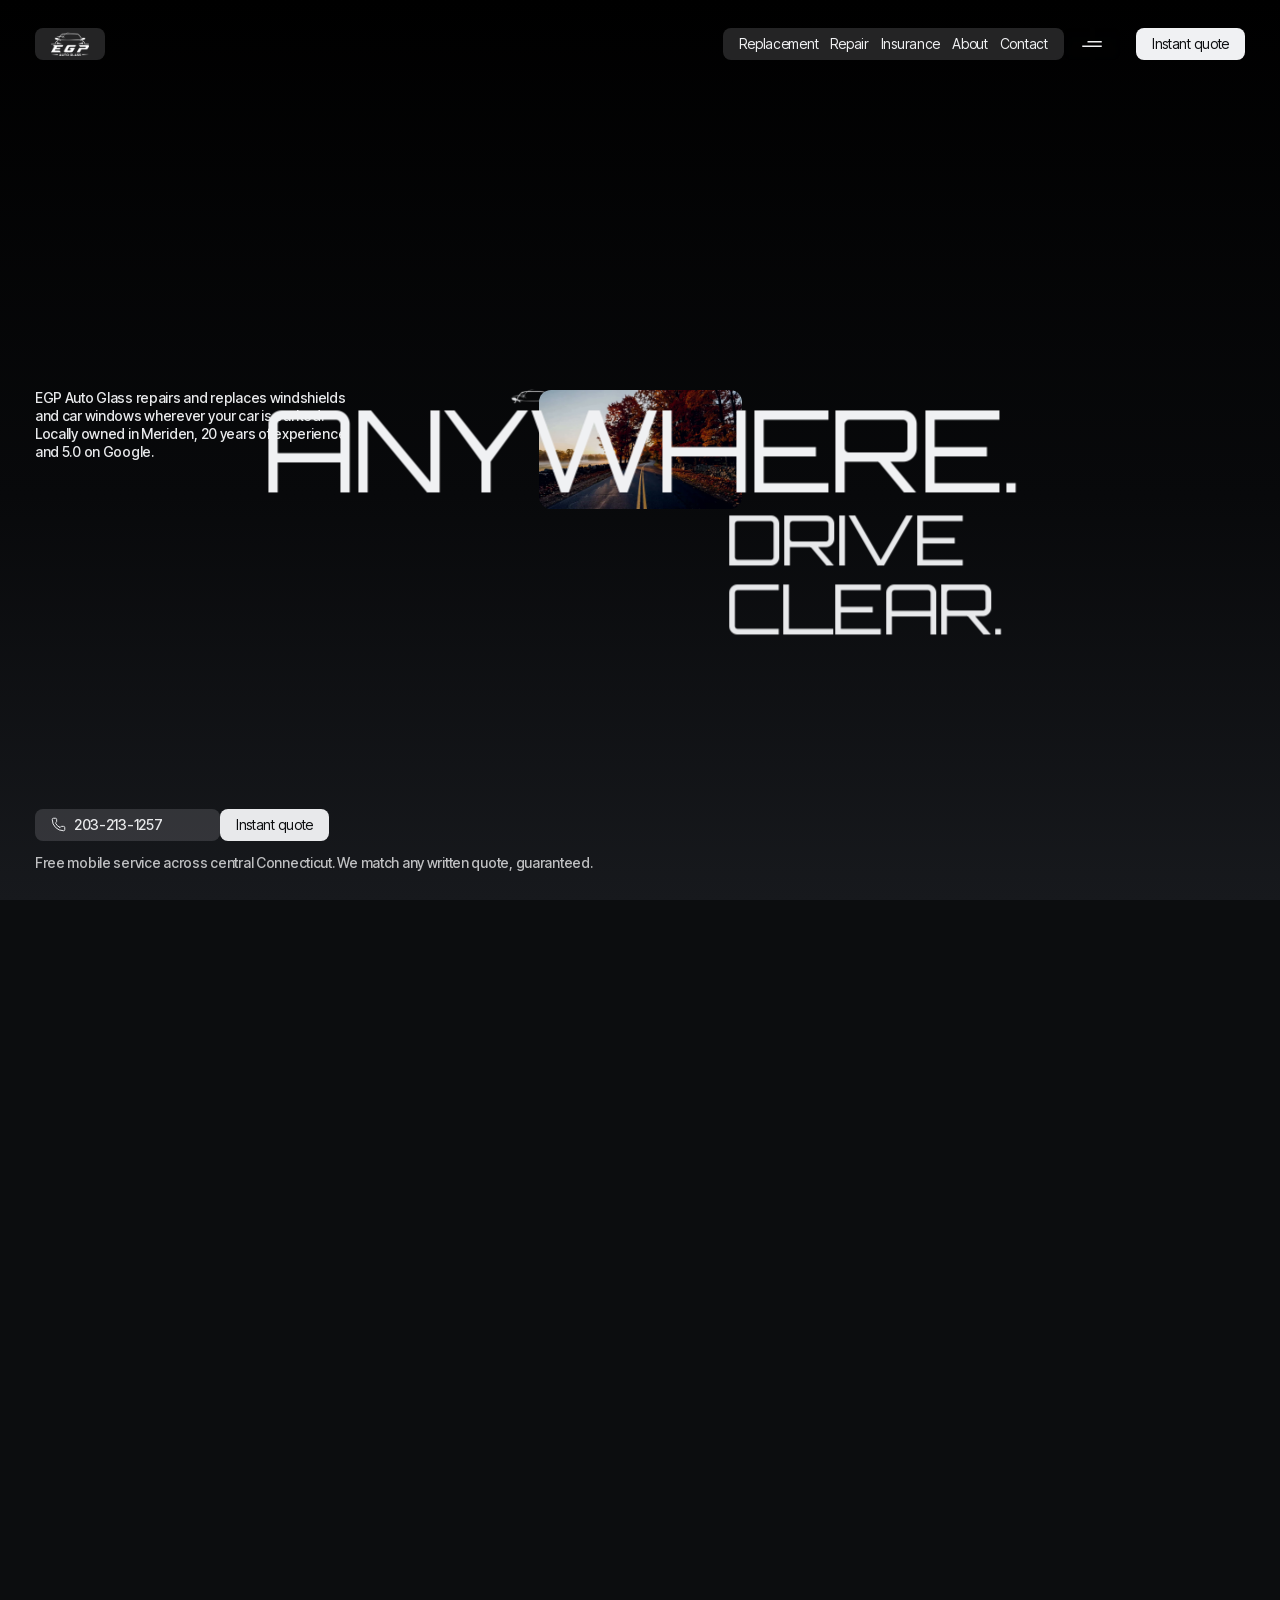
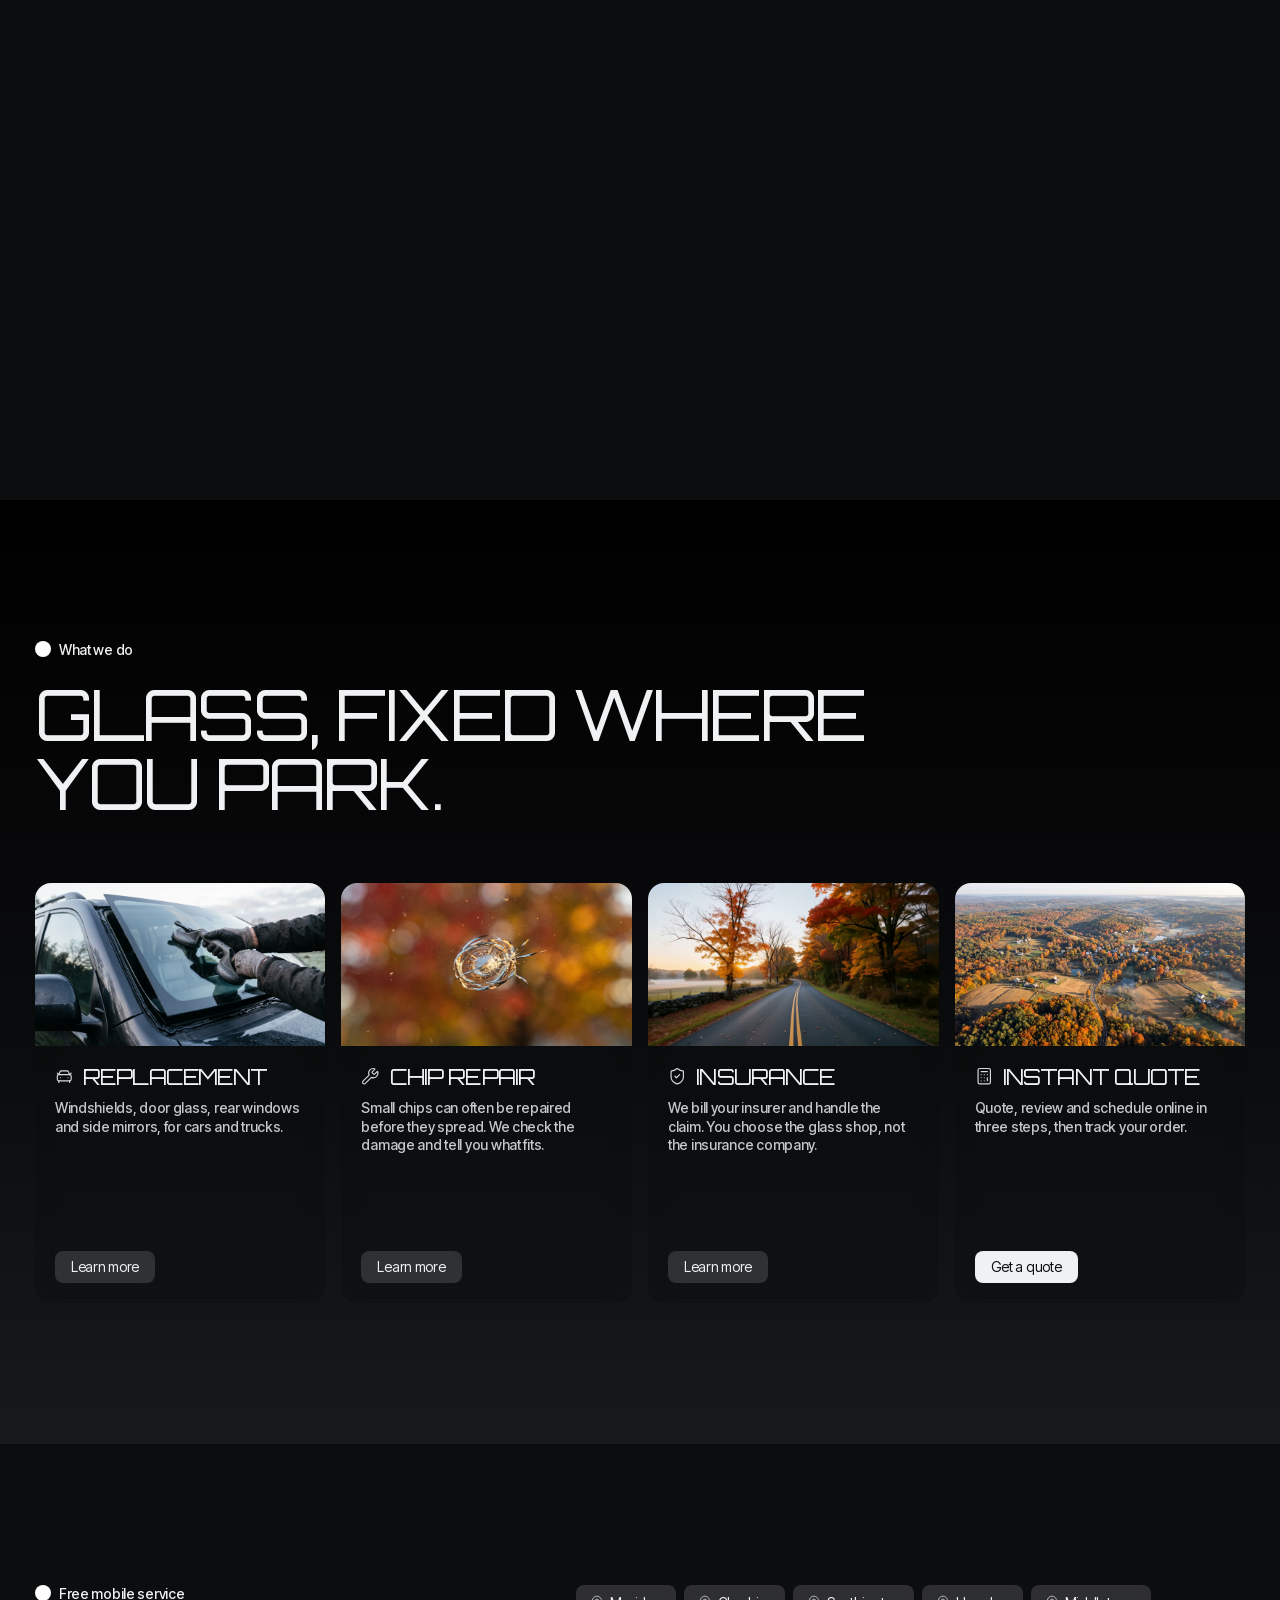
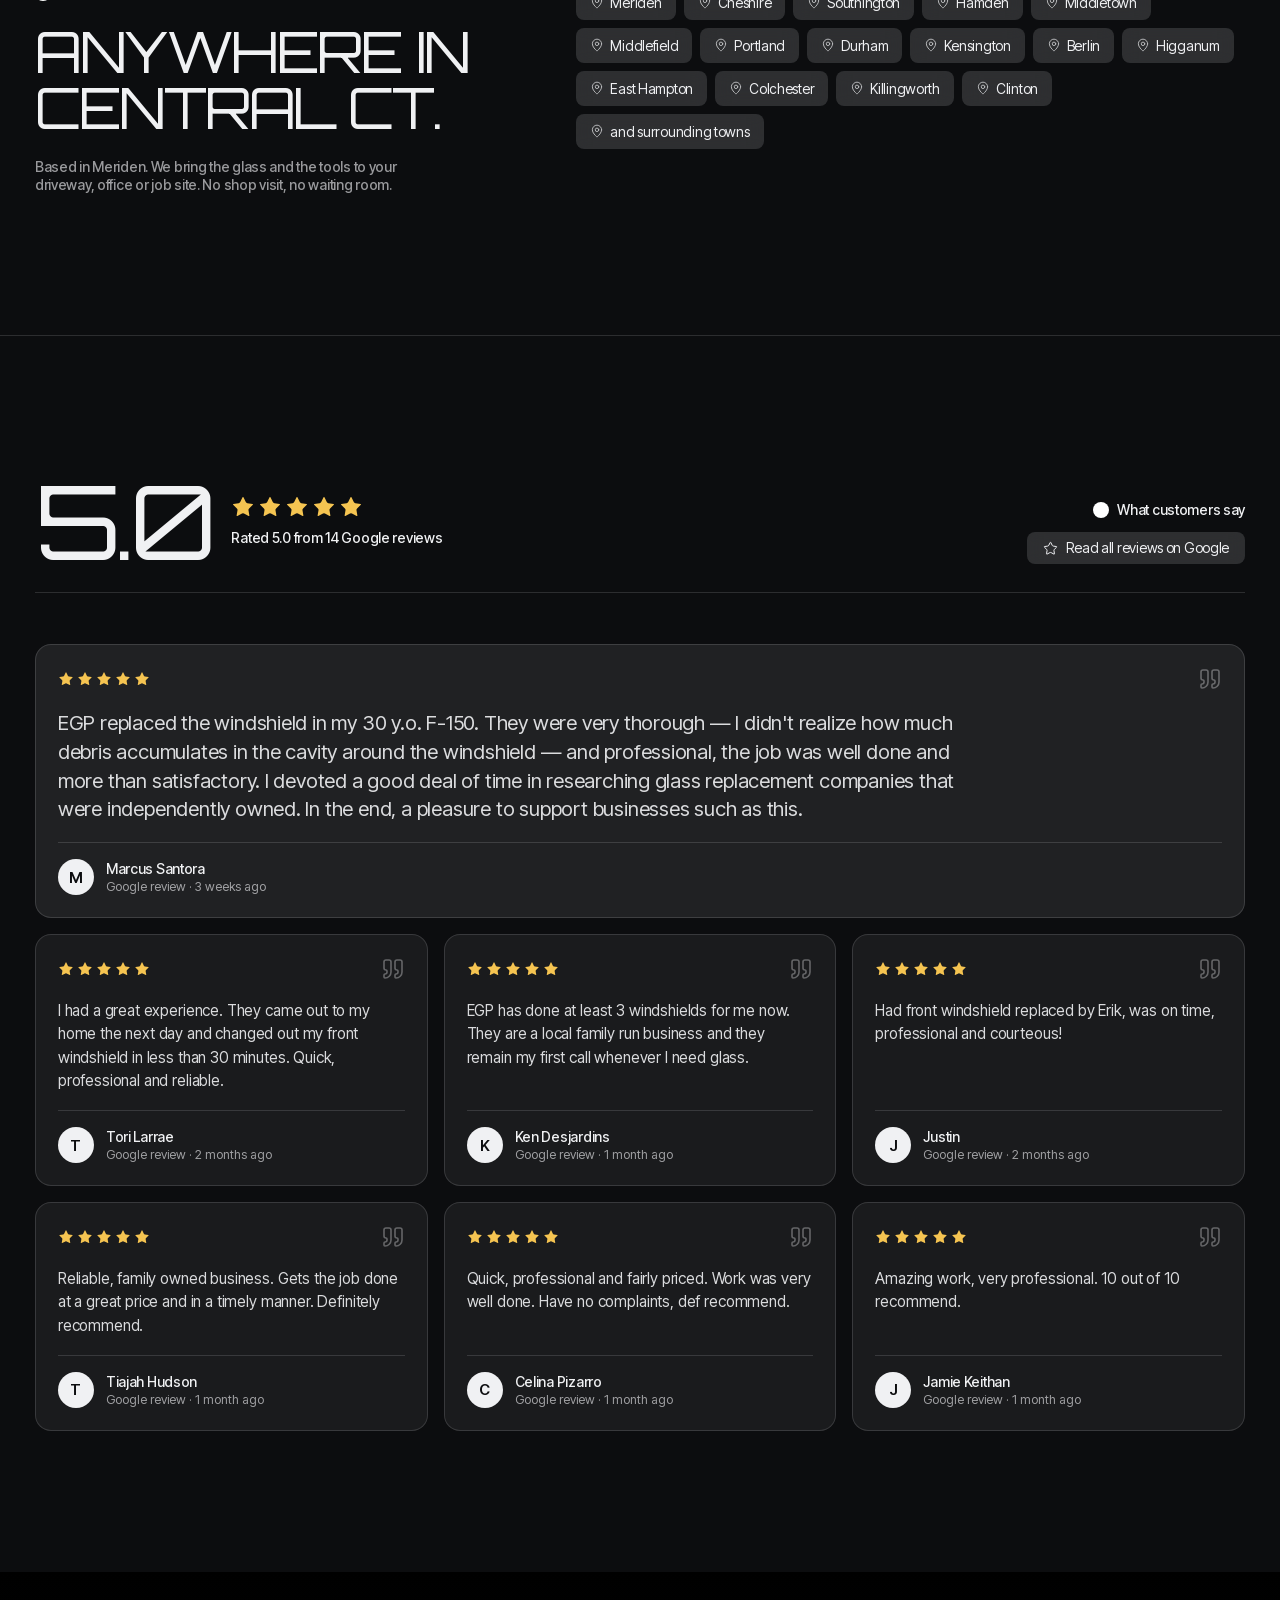
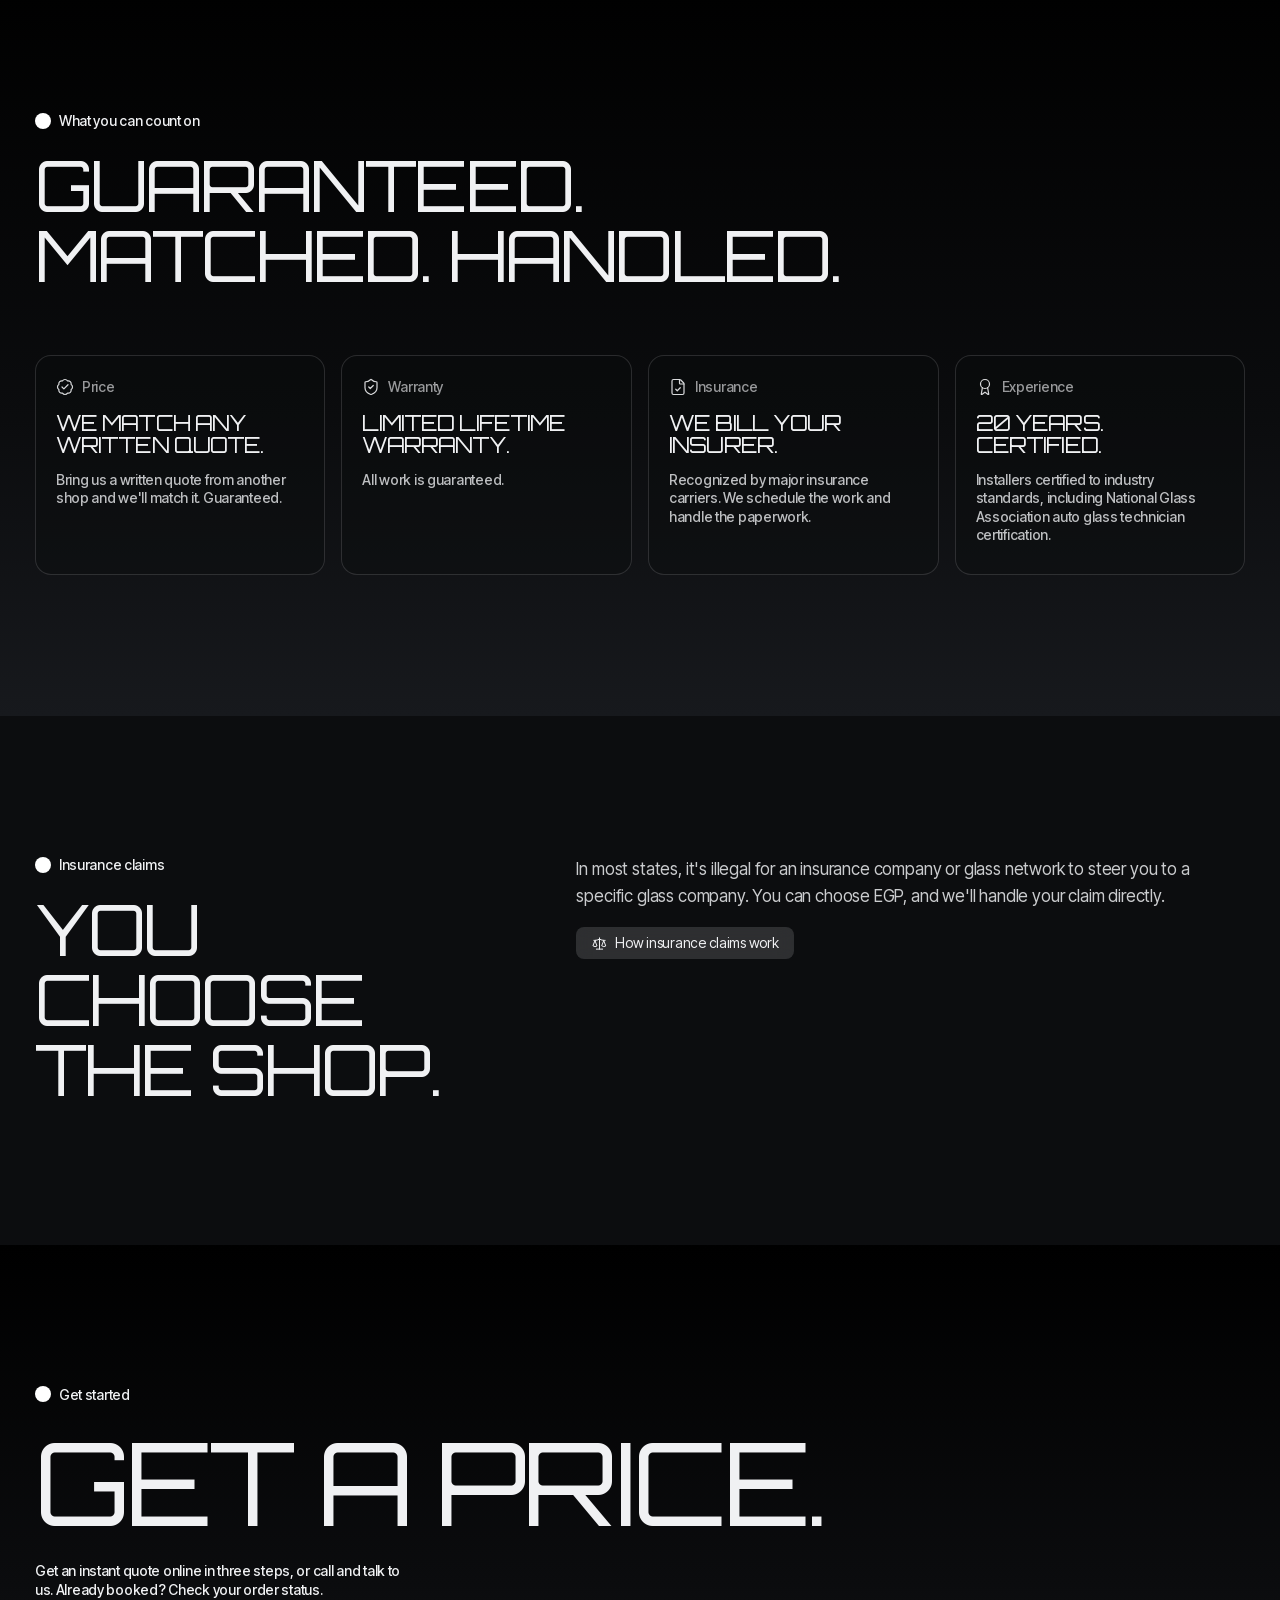
==== commit 10f58fe2: "Black gradients, Lucide icons across the site, starred review cards Co-Authored-By: Claude Opus 5.5 " ====
--- a/index.html
+++ b/index.html
@@ -67,7 +67,7 @@
 .hero {
   position: relative; width: 100%; overflow: hidden;
   height: 100dvh;
-  background: linear-gradient(180deg, #03070A 0%, #AAC2CE 100%);
+  background: linear-gradient(180deg, #000000 0%, #08090b 55%, #17191d 100%);
 }
 
 .hero-corner-logo {
@@ -120,9 +120,10 @@
 .hero-email input::placeholder { color: rgba(240,241,243,0.7); }
 .hero-email .phone-pill {
   height: 32px; width: 185px; border-radius: 8px; display: flex; align-items: center; font-weight: 500;
-  background: rgba(12,13,15,0.55); backdrop-filter: blur(10px); -webkit-backdrop-filter: blur(10px);
-  padding: 9px 16px; font-size: 14px; line-height: 1; letter-spacing: -0.02em; color: #F0F1F3; text-decoration: none;
-}
+  background: rgba(240,241,243,0.15); backdrop-filter: blur(10px); -webkit-backdrop-filter: blur(10px);
+  padding: 9px 16px; font-size: 14px; line-height: 1; letter-spacing: -0.02em; color: #F0F1F3; text-decoration: none; gap: 8px;
+}
+.hero-email .phone-pill .ic { width: 15px; height: 15px; flex: none; }
 .hero-email button[type="submit"] {
   height: 32px; display: flex; align-items: center;
   border-radius: 8px; background: #F0F1F3; padding: 9px 16px;
@@ -133,7 +134,7 @@
 .hero-email button[type="submit"]:active { transform: scale(0.97); }
 .hero-email .caption {
   max-width: 628px; font-size: 14px; line-height: 1.3; font-weight: 500;
-  letter-spacing: -0.02em; color: #0C0D0F;
+  letter-spacing: -0.02em; color: rgba(240,241,243,0.8);
 }
 
 .hero-video-slot {
@@ -249,7 +250,7 @@
     <li><a class="big" href="./about-us/">About</a></li>
     <li><a class="big" href="./contact-us/">Contact</a></li>
   </ul>
-  <div class="meta"><a href="tel:+12032131257">203-213-1257</a><a href="./instant-quote/">Instant quote</a><a href="./order-status/">Order status</a><a href="mailto:egpautoglass@yahoo.com">egpautoglass@yahoo.com</a></div>
+  <div class="meta"><a href="tel:+12032131257"><svg class="ic" viewBox="0 0 24 24" fill="none" stroke="currentColor" stroke-width="1.6" stroke-linecap="round" stroke-linejoin="round" aria-hidden="true"><path d="M13.832 16.568a1 1 0 0 0 1.213-.303l.355-.465A2 2 0 0 1 17 15h3a2 2 0 0 1 2 2v3a2 2 0 0 1-2 2A18 18 0 0 1 2 4a2 2 0 0 1 2-2h3a2 2 0 0 1 2 2v3a2 2 0 0 1-.8 1.6l-.468.351a1 1 0 0 0-.292 1.233 14 14 0 0 0 6.392 6.384"/></svg>203-213-1257</a><a href="./instant-quote/">Instant quote</a><a href="./order-status/">Order status</a><a href="mailto:egpautoglass@yahoo.com">egpautoglass@yahoo.com</a></div>
 </div>
 
 <main id="main">
@@ -269,7 +270,7 @@
   <!-- Email Capture -->
   <div class="hero-email" id="heroEmail">
     <form onsubmit="event.preventDefault(); location.href=this.action" action="./instant-quote/">
-      <a class="phone-pill" href="tel:+12032131257">203-213-1257</a>
+      <a class="phone-pill" href="tel:+12032131257"><svg class="ic" viewBox="0 0 24 24" fill="none" stroke="currentColor" stroke-width="1.6" stroke-linecap="round" stroke-linejoin="round" aria-hidden="true"><path d="M13.832 16.568a1 1 0 0 0 1.213-.303l.355-.465A2 2 0 0 1 17 15h3a2 2 0 0 1 2 2v3a2 2 0 0 1-2 2A18 18 0 0 1 2 4a2 2 0 0 1 2-2h3a2 2 0 0 1 2 2v3a2 2 0 0 1-.8 1.6l-.468.351a1 1 0 0 0-.292 1.233 14 14 0 0 0 6.392 6.384"/></svg>203-213-1257</a>
       <button type="submit">Instant quote</button>
     </form>
     <p class="caption">Free mobile service across central Connecticut. We match any written quote, guaranteed.</p>
@@ -332,19 +333,19 @@
     <div class="cards">
       <a class="card rv" href="./auto-glass-replacement/">
         <div class="media"><img src="./assets/img/glass-set.jpg" alt="Gloved hands setting a new windshield in place" loading="lazy" width="1600" height="1067"></div>
-        <div class="txt"><div style="display:grid;gap:12px"><h3>Replacement</h3><p>Windshields, door glass, rear windows and side mirrors, for cars and trucks.</p></div><span class="btn-g go">Learn more</span></div>
+        <div class="txt"><div style="display:grid;gap:12px"><h3><span class="h-ic"><svg class="ic" viewBox="0 0 24 24" fill="none" stroke="currentColor" stroke-width="1.6" stroke-linecap="round" stroke-linejoin="round" aria-hidden="true"><path d="m21 8-2 2-1.5-3.7A2 2 0 0 0 15.646 5H8.4a2 2 0 0 0-1.903 1.257L5 10 3 8"/><path d="M7 14h.01"/><path d="M17 14h.01"/><rect width="18" height="8" x="3" y="10" rx="2"/><path d="M5 18v2"/><path d="M19 18v2"/></svg></span>Replacement</h3><p>Windshields, door glass, rear windows and side mirrors, for cars and trucks.</p></div><span class="btn-g go">Learn more</span></div>
       </a>
       <a class="card rv" href="./auto-glass-repair/">
         <div class="media"><img src="./assets/img/chip-macro.jpg" alt="Close-up of a rock chip in a windshield" loading="lazy" width="1600" height="1074"></div>
-        <div class="txt"><div style="display:grid;gap:12px"><h3>Chip repair</h3><p>Small chips can often be repaired before they spread. We check the damage and tell you what fits.</p></div><span class="btn-g go">Learn more</span></div>
+        <div class="txt"><div style="display:grid;gap:12px"><h3><span class="h-ic"><svg class="ic" viewBox="0 0 24 24" fill="none" stroke="currentColor" stroke-width="1.6" stroke-linecap="round" stroke-linejoin="round" aria-hidden="true"><path d="M14.7 6.3a1 1 0 0 0 0 1.4l1.6 1.6a1 1 0 0 0 1.4 0l3.106-3.105c.32-.322.863-.22.983.218a6 6 0 0 1-8.259 7.057l-7.91 7.91a1 1 0 0 1-2.999-3l7.91-7.91a6 6 0 0 1 7.057-8.259c.438.12.54.662.219.984z"/></svg></span>Chip repair</h3><p>Small chips can often be repaired before they spread. We check the damage and tell you what fits.</p></div><span class="btn-g go">Learn more</span></div>
       </a>
       <a class="card rv" href="./insurance-claims/">
         <div class="media"><img src="./assets/film/last-desktop.jpg" alt="Clear road through fall maples at sunrise" loading="lazy" width="1600" height="900"></div>
-        <div class="txt"><div style="display:grid;gap:12px"><h3>Insurance</h3><p>We bill your insurer and handle the claim. You choose the glass shop, not the insurance company.</p></div><span class="btn-g go">Learn more</span></div>
+        <div class="txt"><div style="display:grid;gap:12px"><h3><span class="h-ic"><svg class="ic" viewBox="0 0 24 24" fill="none" stroke="currentColor" stroke-width="1.6" stroke-linecap="round" stroke-linejoin="round" aria-hidden="true"><path d="M20 13c0 5-3.5 7.5-7.66 8.95a1 1 0 0 1-.67-.01C7.5 20.5 4 18 4 13V6a1 1 0 0 1 1-1c2 0 4.5-1.2 6.24-2.72a1.17 1.17 0 0 1 1.52 0C14.51 3.81 17 5 19 5a1 1 0 0 1 1 1z"/><path d="m9 12 2 2 4-4"/></svg></span>Insurance</h3><p>We bill your insurer and handle the claim. You choose the glass shop, not the insurance company.</p></div><span class="btn-g go">Learn more</span></div>
       </a>
       <a class="card rv" href="./instant-quote/">
         <div class="media"><img src="./assets/img/hills-aerial.jpg" alt="Rolling central Connecticut countryside in fall" loading="lazy" width="1600" height="900"></div>
-        <div class="txt"><div style="display:grid;gap:12px"><h3>Instant quote</h3><p>Quote, review and schedule online in three steps, then track your order.</p></div><span class="btn-w go">Get a quote</span></div>
+        <div class="txt"><div style="display:grid;gap:12px"><h3><span class="h-ic"><svg class="ic" viewBox="0 0 24 24" fill="none" stroke="currentColor" stroke-width="1.6" stroke-linecap="round" stroke-linejoin="round" aria-hidden="true"><rect width="16" height="20" x="4" y="2" rx="2"/><line x1="8" x2="16" y1="6" y2="6"/><line x1="16" x2="16" y1="14" y2="18"/><path d="M16 10h.01"/><path d="M12 10h.01"/><path d="M8 10h.01"/><path d="M12 14h.01"/><path d="M8 14h.01"/><path d="M12 18h.01"/><path d="M8 18h.01"/></svg></span>Instant quote</h3><p>Quote, review and schedule online in three steps, then track your order.</p></div><span class="btn-w go">Get a quote</span></div>
       </a>
     </div>
   </div>
@@ -354,36 +355,58 @@
   <div class="wrap split">
     <div class="sec-head" style="margin:0">
       <span class="tag"><span class="dot"></span>Free mobile service</span>
-      <h2 class="orb orb-l" id="area-t">Anywhere in central&nbsp;CT.</h2>
+      <h2 class="orb orb-l area-h" id="area-t">Anywhere in central&nbsp;CT.</h2>
       <p class="small muted" style="max-width:377px">Based in Meriden. We bring the glass and the tools to your driveway, office or job site. No shop visit, no waiting room.</p>
     </div>
     <ul class="towns rv" aria-label="Towns we serve">
-      <li>Meriden</li><li>Cheshire</li><li>Southington</li><li>Hamden</li><li>Middletown</li><li>Middlefield</li><li>Portland</li><li>Durham</li><li>Kensington</li><li>Berlin</li><li>Higganum</li><li>East Hampton</li><li>Colchester</li><li>Killingworth</li><li>Clinton</li><li>and surrounding towns</li>
+      <li><svg class="ic" viewBox="0 0 24 24" fill="none" stroke="currentColor" stroke-width="1.6" stroke-linecap="round" stroke-linejoin="round" aria-hidden="true"><path d="M20 10c0 4.993-5.539 10.193-7.399 11.799a1 1 0 0 1-1.202 0C9.539 20.193 4 14.993 4 10a8 8 0 0 1 16 0"/><circle cx="12" cy="10" r="3"/></svg>Meriden</li><li><svg class="ic" viewBox="0 0 24 24" fill="none" stroke="currentColor" stroke-width="1.6" stroke-linecap="round" stroke-linejoin="round" aria-hidden="true"><path d="M20 10c0 4.993-5.539 10.193-7.399 11.799a1 1 0 0 1-1.202 0C9.539 20.193 4 14.993 4 10a8 8 0 0 1 16 0"/><circle cx="12" cy="10" r="3"/></svg>Cheshire</li><li><svg class="ic" viewBox="0 0 24 24" fill="none" stroke="currentColor" stroke-width="1.6" stroke-linecap="round" stroke-linejoin="round" aria-hidden="true"><path d="M20 10c0 4.993-5.539 10.193-7.399 11.799a1 1 0 0 1-1.202 0C9.539 20.193 4 14.993 4 10a8 8 0 0 1 16 0"/><circle cx="12" cy="10" r="3"/></svg>Southington</li><li><svg class="ic" viewBox="0 0 24 24" fill="none" stroke="currentColor" stroke-width="1.6" stroke-linecap="round" stroke-linejoin="round" aria-hidden="true"><path d="M20 10c0 4.993-5.539 10.193-7.399 11.799a1 1 0 0 1-1.202 0C9.539 20.193 4 14.993 4 10a8 8 0 0 1 16 0"/><circle cx="12" cy="10" r="3"/></svg>Hamden</li><li><svg class="ic" viewBox="0 0 24 24" fill="none" stroke="currentColor" stroke-width="1.6" stroke-linecap="round" stroke-linejoin="round" aria-hidden="true"><path d="M20 10c0 4.993-5.539 10.193-7.399 11.799a1 1 0 0 1-1.202 0C9.539 20.193 4 14.993 4 10a8 8 0 0 1 16 0"/><circle cx="12" cy="10" r="3"/></svg>Middletown</li><li><svg class="ic" viewBox="0 0 24 24" fill="none" stroke="currentColor" stroke-width="1.6" stroke-linecap="round" stroke-linejoin="round" aria-hidden="true"><path d="M20 10c0 4.993-5.539 10.193-7.399 11.799a1 1 0 0 1-1.202 0C9.539 20.193 4 14.993 4 10a8 8 0 0 1 16 0"/><circle cx="12" cy="10" r="3"/></svg>Middlefield</li><li><svg class="ic" viewBox="0 0 24 24" fill="none" stroke="currentColor" stroke-width="1.6" stroke-linecap="round" stroke-linejoin="round" aria-hidden="true"><path d="M20 10c0 4.993-5.539 10.193-7.399 11.799a1 1 0 0 1-1.202 0C9.539 20.193 4 14.993 4 10a8 8 0 0 1 16 0"/><circle cx="12" cy="10" r="3"/></svg>Portland</li><li><svg class="ic" viewBox="0 0 24 24" fill="none" stroke="currentColor" stroke-width="1.6" stroke-linecap="round" stroke-linejoin="round" aria-hidden="true"><path d="M20 10c0 4.993-5.539 10.193-7.399 11.799a1 1 0 0 1-1.202 0C9.539 20.193 4 14.993 4 10a8 8 0 0 1 16 0"/><circle cx="12" cy="10" r="3"/></svg>Durham</li><li><svg class="ic" viewBox="0 0 24 24" fill="none" stroke="currentColor" stroke-width="1.6" stroke-linecap="round" stroke-linejoin="round" aria-hidden="true"><path d="M20 10c0 4.993-5.539 10.193-7.399 11.799a1 1 0 0 1-1.202 0C9.539 20.193 4 14.993 4 10a8 8 0 0 1 16 0"/><circle cx="12" cy="10" r="3"/></svg>Kensington</li><li><svg class="ic" viewBox="0 0 24 24" fill="none" stroke="currentColor" stroke-width="1.6" stroke-linecap="round" stroke-linejoin="round" aria-hidden="true"><path d="M20 10c0 4.993-5.539 10.193-7.399 11.799a1 1 0 0 1-1.202 0C9.539 20.193 4 14.993 4 10a8 8 0 0 1 16 0"/><circle cx="12" cy="10" r="3"/></svg>Berlin</li><li><svg class="ic" viewBox="0 0 24 24" fill="none" stroke="currentColor" stroke-width="1.6" stroke-linecap="round" stroke-linejoin="round" aria-hidden="true"><path d="M20 10c0 4.993-5.539 10.193-7.399 11.799a1 1 0 0 1-1.202 0C9.539 20.193 4 14.993 4 10a8 8 0 0 1 16 0"/><circle cx="12" cy="10" r="3"/></svg>Higganum</li><li><svg class="ic" viewBox="0 0 24 24" fill="none" stroke="currentColor" stroke-width="1.6" stroke-linecap="round" stroke-linejoin="round" aria-hidden="true"><path d="M20 10c0 4.993-5.539 10.193-7.399 11.799a1 1 0 0 1-1.202 0C9.539 20.193 4 14.993 4 10a8 8 0 0 1 16 0"/><circle cx="12" cy="10" r="3"/></svg>East Hampton</li><li><svg class="ic" viewBox="0 0 24 24" fill="none" stroke="currentColor" stroke-width="1.6" stroke-linecap="round" stroke-linejoin="round" aria-hidden="true"><path d="M20 10c0 4.993-5.539 10.193-7.399 11.799a1 1 0 0 1-1.202 0C9.539 20.193 4 14.993 4 10a8 8 0 0 1 16 0"/><circle cx="12" cy="10" r="3"/></svg>Colchester</li><li><svg class="ic" viewBox="0 0 24 24" fill="none" stroke="currentColor" stroke-width="1.6" stroke-linecap="round" stroke-linejoin="round" aria-hidden="true"><path d="M20 10c0 4.993-5.539 10.193-7.399 11.799a1 1 0 0 1-1.202 0C9.539 20.193 4 14.993 4 10a8 8 0 0 1 16 0"/><circle cx="12" cy="10" r="3"/></svg>Killingworth</li><li><svg class="ic" viewBox="0 0 24 24" fill="none" stroke="currentColor" stroke-width="1.6" stroke-linecap="round" stroke-linejoin="round" aria-hidden="true"><path d="M20 10c0 4.993-5.539 10.193-7.399 11.799a1 1 0 0 1-1.202 0C9.539 20.193 4 14.993 4 10a8 8 0 0 1 16 0"/><circle cx="12" cy="10" r="3"/></svg>Clinton</li><li><svg class="ic" viewBox="0 0 24 24" fill="none" stroke="currentColor" stroke-width="1.6" stroke-linecap="round" stroke-linejoin="round" aria-hidden="true"><path d="M20 10c0 4.993-5.539 10.193-7.399 11.799a1 1 0 0 1-1.202 0C9.539 20.193 4 14.993 4 10a8 8 0 0 1 16 0"/><circle cx="12" cy="10" r="3"/></svg>and surrounding towns</li>
     </ul>
   </div>
 </section>
 
 <section class="sec rule-top" id="reviews" aria-labelledby="rv-t">
   <div class="wrap">
-    <div class="sec-head">
-      <span class="tag"><span class="dot"></span>Google reviews</span>
-      <div class="score"><b>5.0</b><h2 class="small" id="rv-t" style="max-width:220px">Average from 14 Google reviews. Here is what people wrote.</h2></div>
-    </div>
-    <div class="reviews">
-      <figure class="lead-quote rv">
-        <blockquote><p>"EGP replaced the windshield in my 30 y.o. F-150. They were very thorough … and professional, the job was well done and more than satisfactory."</p></blockquote>
-        <figcaption><b>Marcus Santora</b> · Google review</figcaption>
+    <div class="rsum">
+      <div class="rsum-score"><b>5.0</b><div><span class="stars" role="img" aria-label="5 out of 5 stars"><svg class="star" viewBox="0 0 24 24" aria-hidden="true"><path fill="currentColor" d="M11.525 2.295a.53.53 0 0 1 .95 0l2.31 4.679a2.123 2.123 0 0 0 1.595 1.16l5.166.756a.53.53 0 0 1 .294.904l-3.736 3.638a2.123 2.123 0 0 0-.611 1.878l.882 5.14a.53.53 0 0 1-.771.56l-4.618-2.428a2.122 2.122 0 0 0-1.973 0L6.396 21.01a.53.53 0 0 1-.77-.56l.881-5.139a2.122 2.122 0 0 0-.611-1.879L2.16 9.795a.53.53 0 0 1 .294-.906l5.165-.755a2.122 2.122 0 0 0 1.597-1.16z"/></svg><svg class="star" viewBox="0 0 24 24" aria-hidden="true"><path fill="currentColor" d="M11.525 2.295a.53.53 0 0 1 .95 0l2.31 4.679a2.123 2.123 0 0 0 1.595 1.16l5.166.756a.53.53 0 0 1 .294.904l-3.736 3.638a2.123 2.123 0 0 0-.611 1.878l.882 5.14a.53.53 0 0 1-.771.56l-4.618-2.428a2.122 2.122 0 0 0-1.973 0L6.396 21.01a.53.53 0 0 1-.77-.56l.881-5.139a2.122 2.122 0 0 0-.611-1.879L2.16 9.795a.53.53 0 0 1 .294-.906l5.165-.755a2.122 2.122 0 0 0 1.597-1.16z"/></svg><svg class="star" viewBox="0 0 24 24" aria-hidden="true"><path fill="currentColor" d="M11.525 2.295a.53.53 0 0 1 .95 0l2.31 4.679a2.123 2.123 0 0 0 1.595 1.16l5.166.756a.53.53 0 0 1 .294.904l-3.736 3.638a2.123 2.123 0 0 0-.611 1.878l.882 5.14a.53.53 0 0 1-.771.56l-4.618-2.428a2.122 2.122 0 0 0-1.973 0L6.396 21.01a.53.53 0 0 1-.77-.56l.881-5.139a2.122 2.122 0 0 0-.611-1.879L2.16 9.795a.53.53 0 0 1 .294-.906l5.165-.755a2.122 2.122 0 0 0 1.597-1.16z"/></svg><svg class="star" viewBox="0 0 24 24" aria-hidden="true"><path fill="currentColor" d="M11.525 2.295a.53.53 0 0 1 .95 0l2.31 4.679a2.123 2.123 0 0 0 1.595 1.16l5.166.756a.53.53 0 0 1 .294.904l-3.736 3.638a2.123 2.123 0 0 0-.611 1.878l.882 5.14a.53.53 0 0 1-.771.56l-4.618-2.428a2.122 2.122 0 0 0-1.973 0L6.396 21.01a.53.53 0 0 1-.77-.56l.881-5.139a2.122 2.122 0 0 0-.611-1.879L2.16 9.795a.53.53 0 0 1 .294-.906l5.165-.755a2.122 2.122 0 0 0 1.597-1.16z"/></svg><svg class="star" viewBox="0 0 24 24" aria-hidden="true"><path fill="currentColor" d="M11.525 2.295a.53.53 0 0 1 .95 0l2.31 4.679a2.123 2.123 0 0 0 1.595 1.16l5.166.756a.53.53 0 0 1 .294.904l-3.736 3.638a2.123 2.123 0 0 0-.611 1.878l.882 5.14a.53.53 0 0 1-.771.56l-4.618-2.428a2.122 2.122 0 0 0-1.973 0L6.396 21.01a.53.53 0 0 1-.77-.56l.881-5.139a2.122 2.122 0 0 0-.611-1.879L2.16 9.795a.53.53 0 0 1 .294-.906l5.165-.755a2.122 2.122 0 0 0 1.597-1.16z"/></svg></span><p class="small"><span id="rv-t">Rated 5.0 from 14 Google reviews</span></p></div></div>
+      <div class="rsum-side"><span class="tag"><span class="dot"></span>What customers say</span><a class="btn-g" href="https://maps.google.com/?cid=5421103080751917634" target="_blank" rel="noopener"><svg class="ic" viewBox="0 0 24 24" fill="none" stroke="currentColor" stroke-width="1.6" stroke-linecap="round" stroke-linejoin="round" aria-hidden="true"><path d="M11.525 2.295a.53.53 0 0 1 .95 0l2.31 4.679a2.123 2.123 0 0 0 1.595 1.16l5.166.756a.53.53 0 0 1 .294.904l-3.736 3.638a2.123 2.123 0 0 0-.611 1.878l.882 5.14a.53.53 0 0 1-.771.56l-4.618-2.428a2.122 2.122 0 0 0-1.973 0L6.396 21.01a.53.53 0 0 1-.77-.56l.881-5.139a2.122 2.122 0 0 0-.611-1.879L2.16 9.795a.53.53 0 0 1 .294-.906l5.165-.755a2.122 2.122 0 0 0 1.597-1.16z"/></svg>Read all reviews on Google</a></div>
+    </div>
+    <div class="rgrid">
+      <figure class="rcard rv rcard-lead">
+        <div class="rtop"><span class="stars" role="img" aria-label="5 out of 5 stars"><svg class="star" viewBox="0 0 24 24" aria-hidden="true"><path fill="currentColor" d="M11.525 2.295a.53.53 0 0 1 .95 0l2.31 4.679a2.123 2.123 0 0 0 1.595 1.16l5.166.756a.53.53 0 0 1 .294.904l-3.736 3.638a2.123 2.123 0 0 0-.611 1.878l.882 5.14a.53.53 0 0 1-.771.56l-4.618-2.428a2.122 2.122 0 0 0-1.973 0L6.396 21.01a.53.53 0 0 1-.77-.56l.881-5.139a2.122 2.122 0 0 0-.611-1.879L2.16 9.795a.53.53 0 0 1 .294-.906l5.165-.755a2.122 2.122 0 0 0 1.597-1.16z"/></svg><svg class="star" viewBox="0 0 24 24" aria-hidden="true"><path fill="currentColor" d="M11.525 2.295a.53.53 0 0 1 .95 0l2.31 4.679a2.123 2.123 0 0 0 1.595 1.16l5.166.756a.53.53 0 0 1 .294.904l-3.736 3.638a2.123 2.123 0 0 0-.611 1.878l.882 5.14a.53.53 0 0 1-.771.56l-4.618-2.428a2.122 2.122 0 0 0-1.973 0L6.396 21.01a.53.53 0 0 1-.77-.56l.881-5.139a2.122 2.122 0 0 0-.611-1.879L2.16 9.795a.53.53 0 0 1 .294-.906l5.165-.755a2.122 2.122 0 0 0 1.597-1.16z"/></svg><svg class="star" viewBox="0 0 24 24" aria-hidden="true"><path fill="currentColor" d="M11.525 2.295a.53.53 0 0 1 .95 0l2.31 4.679a2.123 2.123 0 0 0 1.595 1.16l5.166.756a.53.53 0 0 1 .294.904l-3.736 3.638a2.123 2.123 0 0 0-.611 1.878l.882 5.14a.53.53 0 0 1-.771.56l-4.618-2.428a2.122 2.122 0 0 0-1.973 0L6.396 21.01a.53.53 0 0 1-.77-.56l.881-5.139a2.122 2.122 0 0 0-.611-1.879L2.16 9.795a.53.53 0 0 1 .294-.906l5.165-.755a2.122 2.122 0 0 0 1.597-1.16z"/></svg><svg class="star" viewBox="0 0 24 24" aria-hidden="true"><path fill="currentColor" d="M11.525 2.295a.53.53 0 0 1 .95 0l2.31 4.679a2.123 2.123 0 0 0 1.595 1.16l5.166.756a.53.53 0 0 1 .294.904l-3.736 3.638a2.123 2.123 0 0 0-.611 1.878l.882 5.14a.53.53 0 0 1-.771.56l-4.618-2.428a2.122 2.122 0 0 0-1.973 0L6.396 21.01a.53.53 0 0 1-.77-.56l.881-5.139a2.122 2.122 0 0 0-.611-1.879L2.16 9.795a.53.53 0 0 1 .294-.906l5.165-.755a2.122 2.122 0 0 0 1.597-1.16z"/></svg><svg class="star" viewBox="0 0 24 24" aria-hidden="true"><path fill="currentColor" d="M11.525 2.295a.53.53 0 0 1 .95 0l2.31 4.679a2.123 2.123 0 0 0 1.595 1.16l5.166.756a.53.53 0 0 1 .294.904l-3.736 3.638a2.123 2.123 0 0 0-.611 1.878l.882 5.14a.53.53 0 0 1-.771.56l-4.618-2.428a2.122 2.122 0 0 0-1.973 0L6.396 21.01a.53.53 0 0 1-.77-.56l.881-5.139a2.122 2.122 0 0 0-.611-1.879L2.16 9.795a.53.53 0 0 1 .294-.906l5.165-.755a2.122 2.122 0 0 0 1.597-1.16z"/></svg></span><span class="rq"><svg class="ic" viewBox="0 0 24 24" fill="none" stroke="currentColor" stroke-width="1.6" stroke-linecap="round" stroke-linejoin="round" aria-hidden="true"><path d="M16 3a2 2 0 0 0-2 2v6a2 2 0 0 0 2 2 1 1 0 0 1 1 1v1a2 2 0 0 1-2 2 1 1 0 0 0-1 1v2a1 1 0 0 0 1 1 6 6 0 0 0 6-6V5a2 2 0 0 0-2-2z"/><path d="M5 3a2 2 0 0 0-2 2v6a2 2 0 0 0 2 2 1 1 0 0 1 1 1v1a2 2 0 0 1-2 2 1 1 0 0 0-1 1v2a1 1 0 0 0 1 1 6 6 0 0 0 6-6V5a2 2 0 0 0-2-2z"/></svg></span></div>
+        <blockquote><p>EGP replaced the windshield in my 30 y.o. F-150. They were very thorough — I didn't realize how much debris accumulates in the cavity around the windshield — and professional, the job was well done and more than satisfactory. I devoted a good deal of time in researching glass replacement companies that were independently owned. In the end, a pleasure to support businesses such as this.</p></blockquote>
+        <figcaption><span class="av" aria-hidden="true">M</span><span><b>Marcus Santora</b><small>Google review · 3 weeks ago</small></span></figcaption>
       </figure>
-      <div class="qlist">
-        <figure class="rv"><blockquote><p>They came out to my home the next day and changed out my front windshield in less than 30 minutes. Quick, professional and reliable.</p></blockquote><figcaption><b>Tori Larrae</b></figcaption></figure>
-        <figure class="rv"><blockquote><p>EGP has done at least 3 windshields for me now. They are a local family run business and they remain my first call whenever I need glass.</p></blockquote><figcaption><b>Ken Desjardins</b></figcaption></figure>
-        <figure class="rv"><blockquote><p>Had front windshield replaced by Erik, was on time, professional and courteous!</p></blockquote><figcaption><b>Justin</b></figcaption></figure>
-        <figure class="rv"><blockquote><p>Reliable, family owned business. Gets the job done at a great price and in a timely manner. Definitely recommend.</p></blockquote><figcaption><b>Tiajah Hudson</b></figcaption></figure>
-        <figure class="rv"><blockquote><p>Quick, professional and fairly priced. Work was very well done. Have no complaints, def recommend.</p></blockquote><figcaption><b>Celina Pizarro</b></figcaption></figure>
-        <figure class="rv"><blockquote><p>Amazing work, very professional. 10 out of 10 recommend.</p></blockquote><figcaption><b>Jamie Keithan</b></figcaption></figure>
-      </div>
-    </div>
-    <p style="margin-top:32px"><a class="btn-g" href="https://maps.google.com/?cid=5421103080751917634" target="_blank" rel="noopener">Read all reviews on Google</a></p>
+      <figure class="rcard rv">
+        <div class="rtop"><span class="stars" role="img" aria-label="5 out of 5 stars"><svg class="star" viewBox="0 0 24 24" aria-hidden="true"><path fill="currentColor" d="M11.525 2.295a.53.53 0 0 1 .95 0l2.31 4.679a2.123 2.123 0 0 0 1.595 1.16l5.166.756a.53.53 0 0 1 .294.904l-3.736 3.638a2.123 2.123 0 0 0-.611 1.878l.882 5.14a.53.53 0 0 1-.771.56l-4.618-2.428a2.122 2.122 0 0 0-1.973 0L6.396 21.01a.53.53 0 0 1-.77-.56l.881-5.139a2.122 2.122 0 0 0-.611-1.879L2.16 9.795a.53.53 0 0 1 .294-.906l5.165-.755a2.122 2.122 0 0 0 1.597-1.16z"/></svg><svg class="star" viewBox="0 0 24 24" aria-hidden="true"><path fill="currentColor" d="M11.525 2.295a.53.53 0 0 1 .95 0l2.31 4.679a2.123 2.123 0 0 0 1.595 1.16l5.166.756a.53.53 0 0 1 .294.904l-3.736 3.638a2.123 2.123 0 0 0-.611 1.878l.882 5.14a.53.53 0 0 1-.771.56l-4.618-2.428a2.122 2.122 0 0 0-1.973 0L6.396 21.01a.53.53 0 0 1-.77-.56l.881-5.139a2.122 2.122 0 0 0-.611-1.879L2.16 9.795a.53.53 0 0 1 .294-.906l5.165-.755a2.122 2.122 0 0 0 1.597-1.16z"/></svg><svg class="star" viewBox="0 0 24 24" aria-hidden="true"><path fill="currentColor" d="M11.525 2.295a.53.53 0 0 1 .95 0l2.31 4.679a2.123 2.123 0 0 0 1.595 1.16l5.166.756a.53.53 0 0 1 .294.904l-3.736 3.638a2.123 2.123 0 0 0-.611 1.878l.882 5.14a.53.53 0 0 1-.771.56l-4.618-2.428a2.122 2.122 0 0 0-1.973 0L6.396 21.01a.53.53 0 0 1-.77-.56l.881-5.139a2.122 2.122 0 0 0-.611-1.879L2.16 9.795a.53.53 0 0 1 .294-.906l5.165-.755a2.122 2.122 0 0 0 1.597-1.16z"/></svg><svg class="star" viewBox="0 0 24 24" aria-hidden="true"><path fill="currentColor" d="M11.525 2.295a.53.53 0 0 1 .95 0l2.31 4.679a2.123 2.123 0 0 0 1.595 1.16l5.166.756a.53.53 0 0 1 .294.904l-3.736 3.638a2.123 2.123 0 0 0-.611 1.878l.882 5.14a.53.53 0 0 1-.771.56l-4.618-2.428a2.122 2.122 0 0 0-1.973 0L6.396 21.01a.53.53 0 0 1-.77-.56l.881-5.139a2.122 2.122 0 0 0-.611-1.879L2.16 9.795a.53.53 0 0 1 .294-.906l5.165-.755a2.122 2.122 0 0 0 1.597-1.16z"/></svg><svg class="star" viewBox="0 0 24 24" aria-hidden="true"><path fill="currentColor" d="M11.525 2.295a.53.53 0 0 1 .95 0l2.31 4.679a2.123 2.123 0 0 0 1.595 1.16l5.166.756a.53.53 0 0 1 .294.904l-3.736 3.638a2.123 2.123 0 0 0-.611 1.878l.882 5.14a.53.53 0 0 1-.771.56l-4.618-2.428a2.122 2.122 0 0 0-1.973 0L6.396 21.01a.53.53 0 0 1-.77-.56l.881-5.139a2.122 2.122 0 0 0-.611-1.879L2.16 9.795a.53.53 0 0 1 .294-.906l5.165-.755a2.122 2.122 0 0 0 1.597-1.16z"/></svg></span><span class="rq"><svg class="ic" viewBox="0 0 24 24" fill="none" stroke="currentColor" stroke-width="1.6" stroke-linecap="round" stroke-linejoin="round" aria-hidden="true"><path d="M16 3a2 2 0 0 0-2 2v6a2 2 0 0 0 2 2 1 1 0 0 1 1 1v1a2 2 0 0 1-2 2 1 1 0 0 0-1 1v2a1 1 0 0 0 1 1 6 6 0 0 0 6-6V5a2 2 0 0 0-2-2z"/><path d="M5 3a2 2 0 0 0-2 2v6a2 2 0 0 0 2 2 1 1 0 0 1 1 1v1a2 2 0 0 1-2 2 1 1 0 0 0-1 1v2a1 1 0 0 0 1 1 6 6 0 0 0 6-6V5a2 2 0 0 0-2-2z"/></svg></span></div>
+        <blockquote><p>I had a great experience. They came out to my home the next day and changed out my front windshield in less than 30 minutes. Quick, professional and reliable.</p></blockquote>
+        <figcaption><span class="av" aria-hidden="true">T</span><span><b>Tori Larrae</b><small>Google review · 2 months ago</small></span></figcaption>
+      </figure>
+      <figure class="rcard rv">
+        <div class="rtop"><span class="stars" role="img" aria-label="5 out of 5 stars"><svg class="star" viewBox="0 0 24 24" aria-hidden="true"><path fill="currentColor" d="M11.525 2.295a.53.53 0 0 1 .95 0l2.31 4.679a2.123 2.123 0 0 0 1.595 1.16l5.166.756a.53.53 0 0 1 .294.904l-3.736 3.638a2.123 2.123 0 0 0-.611 1.878l.882 5.14a.53.53 0 0 1-.771.56l-4.618-2.428a2.122 2.122 0 0 0-1.973 0L6.396 21.01a.53.53 0 0 1-.77-.56l.881-5.139a2.122 2.122 0 0 0-.611-1.879L2.16 9.795a.53.53 0 0 1 .294-.906l5.165-.755a2.122 2.122 0 0 0 1.597-1.16z"/></svg><svg class="star" viewBox="0 0 24 24" aria-hidden="true"><path fill="currentColor" d="M11.525 2.295a.53.53 0 0 1 .95 0l2.31 4.679a2.123 2.123 0 0 0 1.595 1.16l5.166.756a.53.53 0 0 1 .294.904l-3.736 3.638a2.123 2.123 0 0 0-.611 1.878l.882 5.14a.53.53 0 0 1-.771.56l-4.618-2.428a2.122 2.122 0 0 0-1.973 0L6.396 21.01a.53.53 0 0 1-.77-.56l.881-5.139a2.122 2.122 0 0 0-.611-1.879L2.16 9.795a.53.53 0 0 1 .294-.906l5.165-.755a2.122 2.122 0 0 0 1.597-1.16z"/></svg><svg class="star" viewBox="0 0 24 24" aria-hidden="true"><path fill="currentColor" d="M11.525 2.295a.53.53 0 0 1 .95 0l2.31 4.679a2.123 2.123 0 0 0 1.595 1.16l5.166.756a.53.53 0 0 1 .294.904l-3.736 3.638a2.123 2.123 0 0 0-.611 1.878l.882 5.14a.53.53 0 0 1-.771.56l-4.618-2.428a2.122 2.122 0 0 0-1.973 0L6.396 21.01a.53.53 0 0 1-.77-.56l.881-5.139a2.122 2.122 0 0 0-.611-1.879L2.16 9.795a.53.53 0 0 1 .294-.906l5.165-.755a2.122 2.122 0 0 0 1.597-1.16z"/></svg><svg class="star" viewBox="0 0 24 24" aria-hidden="true"><path fill="currentColor" d="M11.525 2.295a.53.53 0 0 1 .95 0l2.31 4.679a2.123 2.123 0 0 0 1.595 1.16l5.166.756a.53.53 0 0 1 .294.904l-3.736 3.638a2.123 2.123 0 0 0-.611 1.878l.882 5.14a.53.53 0 0 1-.771.56l-4.618-2.428a2.122 2.122 0 0 0-1.973 0L6.396 21.01a.53.53 0 0 1-.77-.56l.881-5.139a2.122 2.122 0 0 0-.611-1.879L2.16 9.795a.53.53 0 0 1 .294-.906l5.165-.755a2.122 2.122 0 0 0 1.597-1.16z"/></svg><svg class="star" viewBox="0 0 24 24" aria-hidden="true"><path fill="currentColor" d="M11.525 2.295a.53.53 0 0 1 .95 0l2.31 4.679a2.123 2.123 0 0 0 1.595 1.16l5.166.756a.53.53 0 0 1 .294.904l-3.736 3.638a2.123 2.123 0 0 0-.611 1.878l.882 5.14a.53.53 0 0 1-.771.56l-4.618-2.428a2.122 2.122 0 0 0-1.973 0L6.396 21.01a.53.53 0 0 1-.77-.56l.881-5.139a2.122 2.122 0 0 0-.611-1.879L2.16 9.795a.53.53 0 0 1 .294-.906l5.165-.755a2.122 2.122 0 0 0 1.597-1.16z"/></svg></span><span class="rq"><svg class="ic" viewBox="0 0 24 24" fill="none" stroke="currentColor" stroke-width="1.6" stroke-linecap="round" stroke-linejoin="round" aria-hidden="true"><path d="M16 3a2 2 0 0 0-2 2v6a2 2 0 0 0 2 2 1 1 0 0 1 1 1v1a2 2 0 0 1-2 2 1 1 0 0 0-1 1v2a1 1 0 0 0 1 1 6 6 0 0 0 6-6V5a2 2 0 0 0-2-2z"/><path d="M5 3a2 2 0 0 0-2 2v6a2 2 0 0 0 2 2 1 1 0 0 1 1 1v1a2 2 0 0 1-2 2 1 1 0 0 0-1 1v2a1 1 0 0 0 1 1 6 6 0 0 0 6-6V5a2 2 0 0 0-2-2z"/></svg></span></div>
+        <blockquote><p>EGP has done at least 3 windshields for me now. They are a local family run business and they remain my first call whenever I need glass.</p></blockquote>
+        <figcaption><span class="av" aria-hidden="true">K</span><span><b>Ken Desjardins</b><small>Google review · 1 month ago</small></span></figcaption>
+      </figure>
+      <figure class="rcard rv">
+        <div class="rtop"><span class="stars" role="img" aria-label="5 out of 5 stars"><svg class="star" viewBox="0 0 24 24" aria-hidden="true"><path fill="currentColor" d="M11.525 2.295a.53.53 0 0 1 .95 0l2.31 4.679a2.123 2.123 0 0 0 1.595 1.16l5.166.756a.53.53 0 0 1 .294.904l-3.736 3.638a2.123 2.123 0 0 0-.611 1.878l.882 5.14a.53.53 0 0 1-.771.56l-4.618-2.428a2.122 2.122 0 0 0-1.973 0L6.396 21.01a.53.53 0 0 1-.77-.56l.881-5.139a2.122 2.122 0 0 0-.611-1.879L2.16 9.795a.53.53 0 0 1 .294-.906l5.165-.755a2.122 2.122 0 0 0 1.597-1.16z"/></svg><svg class="star" viewBox="0 0 24 24" aria-hidden="true"><path fill="currentColor" d="M11.525 2.295a.53.53 0 0 1 .95 0l2.31 4.679a2.123 2.123 0 0 0 1.595 1.16l5.166.756a.53.53 0 0 1 .294.904l-3.736 3.638a2.123 2.123 0 0 0-.611 1.878l.882 5.14a.53.53 0 0 1-.771.56l-4.618-2.428a2.122 2.122 0 0 0-1.973 0L6.396 21.01a.53.53 0 0 1-.77-.56l.881-5.139a2.122 2.122 0 0 0-.611-1.879L2.16 9.795a.53.53 0 0 1 .294-.906l5.165-.755a2.122 2.122 0 0 0 1.597-1.16z"/></svg><svg class="star" viewBox="0 0 24 24" aria-hidden="true"><path fill="currentColor" d="M11.525 2.295a.53.53 0 0 1 .95 0l2.31 4.679a2.123 2.123 0 0 0 1.595 1.16l5.166.756a.53.53 0 0 1 .294.904l-3.736 3.638a2.123 2.123 0 0 0-.611 1.878l.882 5.14a.53.53 0 0 1-.771.56l-4.618-2.428a2.122 2.122 0 0 0-1.973 0L6.396 21.01a.53.53 0 0 1-.77-.56l.881-5.139a2.122 2.122 0 0 0-.611-1.879L2.16 9.795a.53.53 0 0 1 .294-.906l5.165-.755a2.122 2.122 0 0 0 1.597-1.16z"/></svg><svg class="star" viewBox="0 0 24 24" aria-hidden="true"><path fill="currentColor" d="M11.525 2.295a.53.53 0 0 1 .95 0l2.31 4.679a2.123 2.123 0 0 0 1.595 1.16l5.166.756a.53.53 0 0 1 .294.904l-3.736 3.638a2.123 2.123 0 0 0-.611 1.878l.882 5.14a.53.53 0 0 1-.771.56l-4.618-2.428a2.122 2.122 0 0 0-1.973 0L6.396 21.01a.53.53 0 0 1-.77-.56l.881-5.139a2.122 2.122 0 0 0-.611-1.879L2.16 9.795a.53.53 0 0 1 .294-.906l5.165-.755a2.122 2.122 0 0 0 1.597-1.16z"/></svg><svg class="star" viewBox="0 0 24 24" aria-hidden="true"><path fill="currentColor" d="M11.525 2.295a.53.53 0 0 1 .95 0l2.31 4.679a2.123 2.123 0 0 0 1.595 1.16l5.166.756a.53.53 0 0 1 .294.904l-3.736 3.638a2.123 2.123 0 0 0-.611 1.878l.882 5.14a.53.53 0 0 1-.771.56l-4.618-2.428a2.122 2.122 0 0 0-1.973 0L6.396 21.01a.53.53 0 0 1-.77-.56l.881-5.139a2.122 2.122 0 0 0-.611-1.879L2.16 9.795a.53.53 0 0 1 .294-.906l5.165-.755a2.122 2.122 0 0 0 1.597-1.16z"/></svg></span><span class="rq"><svg class="ic" viewBox="0 0 24 24" fill="none" stroke="currentColor" stroke-width="1.6" stroke-linecap="round" stroke-linejoin="round" aria-hidden="true"><path d="M16 3a2 2 0 0 0-2 2v6a2 2 0 0 0 2 2 1 1 0 0 1 1 1v1a2 2 0 0 1-2 2 1 1 0 0 0-1 1v2a1 1 0 0 0 1 1 6 6 0 0 0 6-6V5a2 2 0 0 0-2-2z"/><path d="M5 3a2 2 0 0 0-2 2v6a2 2 0 0 0 2 2 1 1 0 0 1 1 1v1a2 2 0 0 1-2 2 1 1 0 0 0-1 1v2a1 1 0 0 0 1 1 6 6 0 0 0 6-6V5a2 2 0 0 0-2-2z"/></svg></span></div>
+        <blockquote><p>Had front windshield replaced by Erik, was on time, professional and courteous!</p></blockquote>
+        <figcaption><span class="av" aria-hidden="true">J</span><span><b>Justin</b><small>Google review · 2 months ago</small></span></figcaption>
+      </figure>
+      <figure class="rcard rv">
+        <div class="rtop"><span class="stars" role="img" aria-label="5 out of 5 stars"><svg class="star" viewBox="0 0 24 24" aria-hidden="true"><path fill="currentColor" d="M11.525 2.295a.53.53 0 0 1 .95 0l2.31 4.679a2.123 2.123 0 0 0 1.595 1.16l5.166.756a.53.53 0 0 1 .294.904l-3.736 3.638a2.123 2.123 0 0 0-.611 1.878l.882 5.14a.53.53 0 0 1-.771.56l-4.618-2.428a2.122 2.122 0 0 0-1.973 0L6.396 21.01a.53.53 0 0 1-.77-.56l.881-5.139a2.122 2.122 0 0 0-.611-1.879L2.16 9.795a.53.53 0 0 1 .294-.906l5.165-.755a2.122 2.122 0 0 0 1.597-1.16z"/></svg><svg class="star" viewBox="0 0 24 24" aria-hidden="true"><path fill="currentColor" d="M11.525 2.295a.53.53 0 0 1 .95 0l2.31 4.679a2.123 2.123 0 0 0 1.595 1.16l5.166.756a.53.53 0 0 1 .294.904l-3.736 3.638a2.123 2.123 0 0 0-.611 1.878l.882 5.14a.53.53 0 0 1-.771.56l-4.618-2.428a2.122 2.122 0 0 0-1.973 0L6.396 21.01a.53.53 0 0 1-.77-.56l.881-5.139a2.122 2.122 0 0 0-.611-1.879L2.16 9.795a.53.53 0 0 1 .294-.906l5.165-.755a2.122 2.122 0 0 0 1.597-1.16z"/></svg><svg class="star" viewBox="0 0 24 24" aria-hidden="true"><path fill="currentColor" d="M11.525 2.295a.53.53 0 0 1 .95 0l2.31 4.679a2.123 2.123 0 0 0 1.595 1.16l5.166.756a.53.53 0 0 1 .294.904l-3.736 3.638a2.123 2.123 0 0 0-.611 1.878l.882 5.14a.53.53 0 0 1-.771.56l-4.618-2.428a2.122 2.122 0 0 0-1.973 0L6.396 21.01a.53.53 0 0 1-.77-.56l.881-5.139a2.122 2.122 0 0 0-.611-1.879L2.16 9.795a.53.53 0 0 1 .294-.906l5.165-.755a2.122 2.122 0 0 0 1.597-1.16z"/></svg><svg class="star" viewBox="0 0 24 24" aria-hidden="true"><path fill="currentColor" d="M11.525 2.295a.53.53 0 0 1 .95 0l2.31 4.679a2.123 2.123 0 0 0 1.595 1.16l5.166.756a.53.53 0 0 1 .294.904l-3.736 3.638a2.123 2.123 0 0 0-.611 1.878l.882 5.14a.53.53 0 0 1-.771.56l-4.618-2.428a2.122 2.122 0 0 0-1.973 0L6.396 21.01a.53.53 0 0 1-.77-.56l.881-5.139a2.122 2.122 0 0 0-.611-1.879L2.16 9.795a.53.53 0 0 1 .294-.906l5.165-.755a2.122 2.122 0 0 0 1.597-1.16z"/></svg><svg class="star" viewBox="0 0 24 24" aria-hidden="true"><path fill="currentColor" d="M11.525 2.295a.53.53 0 0 1 .95 0l2.31 4.679a2.123 2.123 0 0 0 1.595 1.16l5.166.756a.53.53 0 0 1 .294.904l-3.736 3.638a2.123 2.123 0 0 0-.611 1.878l.882 5.14a.53.53 0 0 1-.771.56l-4.618-2.428a2.122 2.122 0 0 0-1.973 0L6.396 21.01a.53.53 0 0 1-.77-.56l.881-5.139a2.122 2.122 0 0 0-.611-1.879L2.16 9.795a.53.53 0 0 1 .294-.906l5.165-.755a2.122 2.122 0 0 0 1.597-1.16z"/></svg></span><span class="rq"><svg class="ic" viewBox="0 0 24 24" fill="none" stroke="currentColor" stroke-width="1.6" stroke-linecap="round" stroke-linejoin="round" aria-hidden="true"><path d="M16 3a2 2 0 0 0-2 2v6a2 2 0 0 0 2 2 1 1 0 0 1 1 1v1a2 2 0 0 1-2 2 1 1 0 0 0-1 1v2a1 1 0 0 0 1 1 6 6 0 0 0 6-6V5a2 2 0 0 0-2-2z"/><path d="M5 3a2 2 0 0 0-2 2v6a2 2 0 0 0 2 2 1 1 0 0 1 1 1v1a2 2 0 0 1-2 2 1 1 0 0 0-1 1v2a1 1 0 0 0 1 1 6 6 0 0 0 6-6V5a2 2 0 0 0-2-2z"/></svg></span></div>
+        <blockquote><p>Reliable, family owned business. Gets the job done at a great price and in a timely manner. Definitely recommend.</p></blockquote>
+        <figcaption><span class="av" aria-hidden="true">T</span><span><b>Tiajah Hudson</b><small>Google review · 1 month ago</small></span></figcaption>
+      </figure>
+      <figure class="rcard rv">
+        <div class="rtop"><span class="stars" role="img" aria-label="5 out of 5 stars"><svg class="star" viewBox="0 0 24 24" aria-hidden="true"><path fill="currentColor" d="M11.525 2.295a.53.53 0 0 1 .95 0l2.31 4.679a2.123 2.123 0 0 0 1.595 1.16l5.166.756a.53.53 0 0 1 .294.904l-3.736 3.638a2.123 2.123 0 0 0-.611 1.878l.882 5.14a.53.53 0 0 1-.771.56l-4.618-2.428a2.122 2.122 0 0 0-1.973 0L6.396 21.01a.53.53 0 0 1-.77-.56l.881-5.139a2.122 2.122 0 0 0-.611-1.879L2.16 9.795a.53.53 0 0 1 .294-.906l5.165-.755a2.122 2.122 0 0 0 1.597-1.16z"/></svg><svg class="star" viewBox="0 0 24 24" aria-hidden="true"><path fill="currentColor" d="M11.525 2.295a.53.53 0 0 1 .95 0l2.31 4.679a2.123 2.123 0 0 0 1.595 1.16l5.166.756a.53.53 0 0 1 .294.904l-3.736 3.638a2.123 2.123 0 0 0-.611 1.878l.882 5.14a.53.53 0 0 1-.771.56l-4.618-2.428a2.122 2.122 0 0 0-1.973 0L6.396 21.01a.53.53 0 0 1-.77-.56l.881-5.139a2.122 2.122 0 0 0-.611-1.879L2.16 9.795a.53.53 0 0 1 .294-.906l5.165-.755a2.122 2.122 0 0 0 1.597-1.16z"/></svg><svg class="star" viewBox="0 0 24 24" aria-hidden="true"><path fill="currentColor" d="M11.525 2.295a.53.53 0 0 1 .95 0l2.31 4.679a2.123 2.123 0 0 0 1.595 1.16l5.166.756a.53.53 0 0 1 .294.904l-3.736 3.638a2.123 2.123 0 0 0-.611 1.878l.882 5.14a.53.53 0 0 1-.771.56l-4.618-2.428a2.122 2.122 0 0 0-1.973 0L6.396 21.01a.53.53 0 0 1-.77-.56l.881-5.139a2.122 2.122 0 0 0-.611-1.879L2.16 9.795a.53.53 0 0 1 .294-.906l5.165-.755a2.122 2.122 0 0 0 1.597-1.16z"/></svg><svg class="star" viewBox="0 0 24 24" aria-hidden="true"><path fill="currentColor" d="M11.525 2.295a.53.53 0 0 1 .95 0l2.31 4.679a2.123 2.123 0 0 0 1.595 1.16l5.166.756a.53.53 0 0 1 .294.904l-3.736 3.638a2.123 2.123 0 0 0-.611 1.878l.882 5.14a.53.53 0 0 1-.771.56l-4.618-2.428a2.122 2.122 0 0 0-1.973 0L6.396 21.01a.53.53 0 0 1-.77-.56l.881-5.139a2.122 2.122 0 0 0-.611-1.879L2.16 9.795a.53.53 0 0 1 .294-.906l5.165-.755a2.122 2.122 0 0 0 1.597-1.16z"/></svg><svg class="star" viewBox="0 0 24 24" aria-hidden="true"><path fill="currentColor" d="M11.525 2.295a.53.53 0 0 1 .95 0l2.31 4.679a2.123 2.123 0 0 0 1.595 1.16l5.166.756a.53.53 0 0 1 .294.904l-3.736 3.638a2.123 2.123 0 0 0-.611 1.878l.882 5.14a.53.53 0 0 1-.771.56l-4.618-2.428a2.122 2.122 0 0 0-1.973 0L6.396 21.01a.53.53 0 0 1-.77-.56l.881-5.139a2.122 2.122 0 0 0-.611-1.879L2.16 9.795a.53.53 0 0 1 .294-.906l5.165-.755a2.122 2.122 0 0 0 1.597-1.16z"/></svg></span><span class="rq"><svg class="ic" viewBox="0 0 24 24" fill="none" stroke="currentColor" stroke-width="1.6" stroke-linecap="round" stroke-linejoin="round" aria-hidden="true"><path d="M16 3a2 2 0 0 0-2 2v6a2 2 0 0 0 2 2 1 1 0 0 1 1 1v1a2 2 0 0 1-2 2 1 1 0 0 0-1 1v2a1 1 0 0 0 1 1 6 6 0 0 0 6-6V5a2 2 0 0 0-2-2z"/><path d="M5 3a2 2 0 0 0-2 2v6a2 2 0 0 0 2 2 1 1 0 0 1 1 1v1a2 2 0 0 1-2 2 1 1 0 0 0-1 1v2a1 1 0 0 0 1 1 6 6 0 0 0 6-6V5a2 2 0 0 0-2-2z"/></svg></span></div>
+        <blockquote><p>Quick, professional and fairly priced. Work was very well done. Have no complaints, def recommend.</p></blockquote>
+        <figcaption><span class="av" aria-hidden="true">C</span><span><b>Celina Pizarro</b><small>Google review · 1 month ago</small></span></figcaption>
+      </figure>
+      <figure class="rcard rv">
+        <div class="rtop"><span class="stars" role="img" aria-label="5 out of 5 stars"><svg class="star" viewBox="0 0 24 24" aria-hidden="true"><path fill="currentColor" d="M11.525 2.295a.53.53 0 0 1 .95 0l2.31 4.679a2.123 2.123 0 0 0 1.595 1.16l5.166.756a.53.53 0 0 1 .294.904l-3.736 3.638a2.123 2.123 0 0 0-.611 1.878l.882 5.14a.53.53 0 0 1-.771.56l-4.618-2.428a2.122 2.122 0 0 0-1.973 0L6.396 21.01a.53.53 0 0 1-.77-.56l.881-5.139a2.122 2.122 0 0 0-.611-1.879L2.16 9.795a.53.53 0 0 1 .294-.906l5.165-.755a2.122 2.122 0 0 0 1.597-1.16z"/></svg><svg class="star" viewBox="0 0 24 24" aria-hidden="true"><path fill="currentColor" d="M11.525 2.295a.53.53 0 0 1 .95 0l2.31 4.679a2.123 2.123 0 0 0 1.595 1.16l5.166.756a.53.53 0 0 1 .294.904l-3.736 3.638a2.123 2.123 0 0 0-.611 1.878l.882 5.14a.53.53 0 0 1-.771.56l-4.618-2.428a2.122 2.122 0 0 0-1.973 0L6.396 21.01a.53.53 0 0 1-.77-.56l.881-5.139a2.122 2.122 0 0 0-.611-1.879L2.16 9.795a.53.53 0 0 1 .294-.906l5.165-.755a2.122 2.122 0 0 0 1.597-1.16z"/></svg><svg class="star" viewBox="0 0 24 24" aria-hidden="true"><path fill="currentColor" d="M11.525 2.295a.53.53 0 0 1 .95 0l2.31 4.679a2.123 2.123 0 0 0 1.595 1.16l5.166.756a.53.53 0 0 1 .294.904l-3.736 3.638a2.123 2.123 0 0 0-.611 1.878l.882 5.14a.53.53 0 0 1-.771.56l-4.618-2.428a2.122 2.122 0 0 0-1.973 0L6.396 21.01a.53.53 0 0 1-.77-.56l.881-5.139a2.122 2.122 0 0 0-.611-1.879L2.16 9.795a.53.53 0 0 1 .294-.906l5.165-.755a2.122 2.122 0 0 0 1.597-1.16z"/></svg><svg class="star" viewBox="0 0 24 24" aria-hidden="true"><path fill="currentColor" d="M11.525 2.295a.53.53 0 0 1 .95 0l2.31 4.679a2.123 2.123 0 0 0 1.595 1.16l5.166.756a.53.53 0 0 1 .294.904l-3.736 3.638a2.123 2.123 0 0 0-.611 1.878l.882 5.14a.53.53 0 0 1-.771.56l-4.618-2.428a2.122 2.122 0 0 0-1.973 0L6.396 21.01a.53.53 0 0 1-.77-.56l.881-5.139a2.122 2.122 0 0 0-.611-1.879L2.16 9.795a.53.53 0 0 1 .294-.906l5.165-.755a2.122 2.122 0 0 0 1.597-1.16z"/></svg><svg class="star" viewBox="0 0 24 24" aria-hidden="true"><path fill="currentColor" d="M11.525 2.295a.53.53 0 0 1 .95 0l2.31 4.679a2.123 2.123 0 0 0 1.595 1.16l5.166.756a.53.53 0 0 1 .294.904l-3.736 3.638a2.123 2.123 0 0 0-.611 1.878l.882 5.14a.53.53 0 0 1-.771.56l-4.618-2.428a2.122 2.122 0 0 0-1.973 0L6.396 21.01a.53.53 0 0 1-.77-.56l.881-5.139a2.122 2.122 0 0 0-.611-1.879L2.16 9.795a.53.53 0 0 1 .294-.906l5.165-.755a2.122 2.122 0 0 0 1.597-1.16z"/></svg></span><span class="rq"><svg class="ic" viewBox="0 0 24 24" fill="none" stroke="currentColor" stroke-width="1.6" stroke-linecap="round" stroke-linejoin="round" aria-hidden="true"><path d="M16 3a2 2 0 0 0-2 2v6a2 2 0 0 0 2 2 1 1 0 0 1 1 1v1a2 2 0 0 1-2 2 1 1 0 0 0-1 1v2a1 1 0 0 0 1 1 6 6 0 0 0 6-6V5a2 2 0 0 0-2-2z"/><path d="M5 3a2 2 0 0 0-2 2v6a2 2 0 0 0 2 2 1 1 0 0 1 1 1v1a2 2 0 0 1-2 2 1 1 0 0 0-1 1v2a1 1 0 0 0 1 1 6 6 0 0 0 6-6V5a2 2 0 0 0-2-2z"/></svg></span></div>
+        <blockquote><p>Amazing work, very professional. 10 out of 10 recommend.</p></blockquote>
+        <figcaption><span class="av" aria-hidden="true">J</span><span><b>Jamie Keithan</b><small>Google review · 1 month ago</small></span></figcaption>
+      </figure>
+    </div>
   </div>
 </section>
 
@@ -391,10 +414,10 @@
   <div class="wrap">
     <div class="sec-head"><span class="tag"><span class="dot"></span>What you can count on</span><h2 class="orb orb-l" id="pr-t">Guaranteed. Matched. Handled.</h2></div>
     <ul class="plist">
-      <li class="rv"><span class="k">Price</span><span class="v">We match any written quote.</span><span class="d">Bring us a written quote from another shop and we'll match it. Guaranteed.</span></li>
-      <li class="rv"><span class="k">Warranty</span><span class="v">Limited lifetime warranty.</span><span class="d">All work is guaranteed.</span></li>
-      <li class="rv"><span class="k">Insurance</span><span class="v">We bill your insurer.</span><span class="d">Recognized by major insurance carriers. We schedule the work and handle the paperwork.</span></li>
-      <li class="rv"><span class="k">Experience</span><span class="v">20 years. Certified.</span><span class="d">Installers certified to industry standards, including National Glass Association auto glass technician certification.</span></li>
+      <li class="rv"><span class="k"><svg class="ic" viewBox="0 0 24 24" fill="none" stroke="currentColor" stroke-width="1.6" stroke-linecap="round" stroke-linejoin="round" aria-hidden="true"><path d="M3.85 8.62a4 4 0 0 1 4.78-4.77 4 4 0 0 1 6.74 0 4 4 0 0 1 4.78 4.78 4 4 0 0 1 0 6.74 4 4 0 0 1-4.77 4.78 4 4 0 0 1-6.75 0 4 4 0 0 1-4.78-4.77 4 4 0 0 1 0-6.76Z"/><path d="m16 9-5.5 5.5L8 12"/></svg>Price</span><span class="v">We match any written quote.</span><span class="d">Bring us a written quote from another shop and we'll match it. Guaranteed.</span></li>
+      <li class="rv"><span class="k"><svg class="ic" viewBox="0 0 24 24" fill="none" stroke="currentColor" stroke-width="1.6" stroke-linecap="round" stroke-linejoin="round" aria-hidden="true"><path d="M20 13c0 5-3.5 7.5-7.66 8.95a1 1 0 0 1-.67-.01C7.5 20.5 4 18 4 13V6a1 1 0 0 1 1-1c2 0 4.5-1.2 6.24-2.72a1.17 1.17 0 0 1 1.52 0C14.51 3.81 17 5 19 5a1 1 0 0 1 1 1z"/><path d="m9 12 2 2 4-4"/></svg>Warranty</span><span class="v">Limited lifetime warranty.</span><span class="d">All work is guaranteed.</span></li>
+      <li class="rv"><span class="k"><svg class="ic" viewBox="0 0 24 24" fill="none" stroke="currentColor" stroke-width="1.6" stroke-linecap="round" stroke-linejoin="round" aria-hidden="true"><path d="M6 22a2 2 0 0 1-2-2V4a2 2 0 0 1 2-2h8a2.4 2.4 0 0 1 1.704.706l3.588 3.588A2.4 2.4 0 0 1 20 8v12a2 2 0 0 1-2 2z"/><path d="M14 2v5a1 1 0 0 0 1 1h5"/><path d="m9 15 2 2 4-4"/></svg>Insurance</span><span class="v">We bill your insurer.</span><span class="d">Recognized by major insurance carriers. We schedule the work and handle the paperwork.</span></li>
+      <li class="rv"><span class="k"><svg class="ic" viewBox="0 0 24 24" fill="none" stroke="currentColor" stroke-width="1.6" stroke-linecap="round" stroke-linejoin="round" aria-hidden="true"><path d="m15.477 12.89 1.515 8.526a.5.5 0 0 1-.81.47l-3.58-2.687a1 1 0 0 0-1.197 0l-3.586 2.686a.5.5 0 0 1-.81-.469l1.514-8.526"/><circle cx="12" cy="8" r="6"/></svg>Experience</span><span class="v">20 years. Certified.</span><span class="d">Installers certified to industry standards, including National Glass Association auto glass technician certification.</span></li>
     </ul>
   </div>
 </section>
@@ -404,7 +427,7 @@
     <div class="sec-head" style="margin:0"><span class="tag"><span class="dot"></span>Insurance claims</span><h2 class="orb orb-l" id="right-t">You choose the shop.</h2></div>
     <div class="prose rv">
       <p>In most states, it's illegal for an insurance company or glass network to steer you to a specific glass company. You can choose EGP, and we'll handle your claim directly.</p>
-      <p><a class="btn-g" href="./insurance-claims/">How insurance claims work</a></p>
+      <p><a class="btn-g" href="./insurance-claims/"><svg class="ic" viewBox="0 0 24 24" fill="none" stroke="currentColor" stroke-width="1.6" stroke-linecap="round" stroke-linejoin="round" aria-hidden="true"><path d="M12 3v18"/><path d="m19 8 3 8a5 5 0 0 1-6 0zV7"/><path d="M3 7h1a17 17 0 0 0 8-2 17 17 0 0 0 8 2h1"/><path d="m5 8 3 8a5 5 0 0 1-6 0zV7"/><path d="M7 21h10"/></svg>How insurance claims work</a></p>
     </div>
   </div>
 </section>
@@ -414,7 +437,7 @@
     <span class="tag"><span class="dot"></span>Get started</span>
     <h2 class="orb orb-xl" id="close-t">Get a price.</h2>
     <p class="small" style="max-width:377px">Get an instant quote online in three steps, or call and talk to us. Already booked? Check your order status.</p>
-    <div class="actions"><a class="btn-w btn-lg" href="./instant-quote/">Instant quote</a><a class="btn-g btn-lg" href="tel:+12032131257">Call 203-213-1257</a><a class="btn-g btn-lg" href="./order-status/">Order status</a></div>
+    <div class="actions"><a class="btn-w btn-lg" href="./instant-quote/">Instant quote</a><a class="btn-g btn-lg" href="tel:+12032131257"><svg class="ic" viewBox="0 0 24 24" fill="none" stroke="currentColor" stroke-width="1.6" stroke-linecap="round" stroke-linejoin="round" aria-hidden="true"><path d="M13.832 16.568a1 1 0 0 0 1.213-.303l.355-.465A2 2 0 0 1 17 15h3a2 2 0 0 1 2 2v3a2 2 0 0 1-2 2A18 18 0 0 1 2 4a2 2 0 0 1 2-2h3a2 2 0 0 1 2 2v3a2 2 0 0 1-.8 1.6l-.468.351a1 1 0 0 0-.292 1.233 14 14 0 0 0 6.392 6.384"/></svg>Call 203-213-1257</a><a class="btn-g btn-lg" href="./order-status/"><svg class="ic" viewBox="0 0 24 24" fill="none" stroke="currentColor" stroke-width="1.6" stroke-linecap="round" stroke-linejoin="round" aria-hidden="true"><circle cx="6" cy="19" r="3"/><path d="M9 19h8.5a3.5 3.5 0 0 0 0-7h-11a3.5 3.5 0 0 1 0-7H15"/><circle cx="18" cy="5" r="3"/></svg>Order status</a></div>
   </div>
 </section>
 
@@ -437,10 +460,10 @@
       <li><a href="./contact-us/">Contact</a></li>
       <li><a href="https://g.page/r/CUJq_pqHoDtLEAI/review" target="_blank" rel="noopener">Review us on Google</a></li></ul></div>
     <div><h2>Contact</h2><ul>
-      <li><a href="tel:+12032131257">(203) 213-1257</a></li>
-      <li><a href="mailto:egpautoglass@yahoo.com">egpautoglass@yahoo.com</a></li>
-      <li>Meriden, CT · mobile service</li>
-      <li>Visa · Mastercard · Amex · Discover</li></ul></div>
+      <li><a href="tel:+12032131257"><svg class="ic" viewBox="0 0 24 24" fill="none" stroke="currentColor" stroke-width="1.6" stroke-linecap="round" stroke-linejoin="round" aria-hidden="true"><path d="M13.832 16.568a1 1 0 0 0 1.213-.303l.355-.465A2 2 0 0 1 17 15h3a2 2 0 0 1 2 2v3a2 2 0 0 1-2 2A18 18 0 0 1 2 4a2 2 0 0 1 2-2h3a2 2 0 0 1 2 2v3a2 2 0 0 1-.8 1.6l-.468.351a1 1 0 0 0-.292 1.233 14 14 0 0 0 6.392 6.384"/></svg>(203) 213-1257</a></li>
+      <li><a href="mailto:egpautoglass@yahoo.com"><svg class="ic" viewBox="0 0 24 24" fill="none" stroke="currentColor" stroke-width="1.6" stroke-linecap="round" stroke-linejoin="round" aria-hidden="true"><path d="m22 7-8.991 5.727a2 2 0 0 1-2.009 0L2 7"/><rect x="2" y="4" width="20" height="16" rx="2"/></svg>egpautoglass@yahoo.com</a></li>
+      <li><svg class="ic" viewBox="0 0 24 24" fill="none" stroke="currentColor" stroke-width="1.6" stroke-linecap="round" stroke-linejoin="round" aria-hidden="true"><path d="M20 10c0 4.993-5.539 10.193-7.399 11.799a1 1 0 0 1-1.202 0C9.539 20.193 4 14.993 4 10a8 8 0 0 1 16 0"/><circle cx="12" cy="10" r="3"/></svg>Meriden, CT · mobile service</li>
+      <li><svg class="ic" viewBox="0 0 24 24" fill="none" stroke="currentColor" stroke-width="1.6" stroke-linecap="round" stroke-linejoin="round" aria-hidden="true"><rect width="20" height="14" x="2" y="5" rx="2"/><line x1="2" x2="22" y1="10" y2="10"/><path d="M6 14h2"/></svg>Visa · Mastercard · Amex · Discover</li></ul></div>
   </div>
   <div class="f-base">
     <span>© <span data-year>2026</span> EGP Auto Glass. All work guaranteed.</span>
--- a/assets/css/auren.css
+++ b/assets/css/auren.css
@@ -74,8 +74,8 @@
 .sec{padding-block:var(--sec-pad);position:relative}
 .sec-head{display:grid;gap:22px;margin-bottom:clamp(40px,5vw,72px)}
 .sec-head .orb-l{max-width:16ch}
-.grad{background:linear-gradient(180deg,#03070A 0%,#5D7380 100%)}
-.grad-rev{background:linear-gradient(0deg,#03070A 0%,#5D7380 100%)}
+.grad{background:linear-gradient(180deg,#000000 0%,#0b0c0e 60%,#17191d 100%)}
+.grad-rev{background:linear-gradient(0deg,#000000 0%,#0b0c0e 60%,#17191d 100%)}
 .rule-top{border-top:1px solid var(--line)}
 
 /* services: glass cards over the steel gradient */
@@ -123,7 +123,7 @@
 .close .actions{display:flex;flex-wrap:wrap;gap:12px}
 
 /* --- Inner pages --- */
-.page-hero{position:relative;min-height:min(100svh,880px);display:grid;align-content:end;padding:calc(var(--header-pad-y) + 120px) var(--hero-pad-left) clamp(40px,7vh,72px);background:linear-gradient(180deg,#03070A 0%,#5D7380 100%);overflow:hidden}
+.page-hero{position:relative;min-height:min(100svh,880px);display:grid;align-content:end;padding:calc(var(--header-pad-y) + 120px) var(--hero-pad-left) clamp(40px,7vh,72px);background:linear-gradient(180deg,#000000 0%,#08090b 55%,#17191d 100%);overflow:hidden}
 .page-hero .crumbs{position:absolute;left:var(--hero-pad-left);top:calc(var(--header-pad-y) + 72px);font-size:14px;letter-spacing:-0.02em;color:rgba(240,241,243,.7);display:flex;gap:8px}
 .page-hero .crumbs a{text-decoration:none}
 .page-hero .card-media{position:absolute;right:var(--hero-pad-left);top:50%;transform:translateY(-50%);width:clamp(220px,32vw,520px);aspect-ratio:193/108;border-radius:16px;overflow:hidden;background:rgba(0,0,0,.4)}
@@ -204,3 +204,50 @@
 .header::before{content:"";position:absolute;inset:0 0 -36px 0;z-index:-1;pointer-events:none;background:linear-gradient(180deg,rgba(12,13,15,.62) 0%,rgba(12,13,15,.32) 55%,rgba(12,13,15,0) 100%);opacity:var(--hdr-fade,0);transition:opacity .25s linear}
 .header-logo img{height:24px}
 button{font-family:inherit}
+
+/* icons (Lucide, ISC) */
+.ic{width:1em;height:1em;flex:none;vertical-align:-.14em}
+.btn-w .ic,.btn-g .ic{width:15px;height:15px}
+.h-ic{display:inline-flex;margin-right:.45em;vertical-align:-.08em}
+.h-ic .ic{width:.85em;height:.85em;stroke-width:1.5;opacity:.9}
+.card .txt h3{display:flex;align-items:center}
+.towns li{display:inline-flex;align-items:center;gap:6px}
+.towns .ic{width:14px;height:14px;opacity:.75}
+.plist .k,.facts .k,.tag{display:inline-flex;align-items:center;gap:8px}
+.plist .k .ic{width:18px;height:18px;color:#F0F1F3;opacity:.9}
+.facts .k .ic{width:15px;height:15px}
+.f-grid li{display:flex;align-items:center;gap:8px}.f-grid li .ic{width:14px;height:14px;opacity:.7}
+.f-grid li a{display:inline-flex;align-items:center;gap:8px}
+.menu .meta a{display:inline-flex;align-items:center;gap:8px}
+.tag .ic{width:16px;height:16px}
+.index .t{display:flex;align-items:center}
+.prose h2{display:flex;align-items:center}
+
+/* reviews */
+.rsum{display:flex;flex-wrap:wrap;justify-content:space-between;align-items:end;gap:24px 40px;margin-bottom:clamp(32px,4vw,56px);padding-bottom:28px;border-bottom:1px solid var(--line)}
+.rsum-score{display:flex;align-items:center;gap:22px}
+.rsum-score b{font-family:var(--font-orbitron);font-weight:400;font-size:clamp(64px,8vw,120px);letter-spacing:-0.06em;line-height:.85}
+.rsum-score .stars{margin-bottom:10px}
+.rsum-score .stars .star{width:24px;height:24px}
+.rsum-side{display:grid;gap:14px;justify-items:end}
+.stars{display:inline-flex;gap:3px;color:#F5C451}
+.star{width:16px;height:16px}
+.rgrid{display:grid;grid-template-columns:repeat(3,minmax(0,1fr));gap:16px;align-items:stretch}
+.rcard{margin:0;border-radius:16px;padding:22px;background:rgba(240,241,243,0.06);border:1px solid var(--line);display:grid;grid-template-rows:auto 1fr auto;gap:18px}
+.rcard-lead{grid-column:1 / -1;background:rgba(240,241,243,0.09)}
+.rcard-lead blockquote{max-width:900px}
+.rcard-lead p{font-size:clamp(18px,1.6vw,23px)!important;line-height:1.4!important}
+.rtop{display:flex;justify-content:space-between;align-items:center}
+.rq .ic{width:24px;height:24px;opacity:.35}
+.rcard blockquote{margin:0}
+.rcard p{font-size:15.5px;line-height:1.5;letter-spacing:-0.01em;color:rgba(240,241,243,.9)}
+.rcard figcaption{display:flex;align-items:center;gap:12px;padding-top:16px;border-top:1px solid var(--line)}
+.rcard figcaption b{display:block;font-size:14px;font-weight:500;letter-spacing:-0.02em}
+.rcard figcaption small{display:block;font-size:12.5px;color:var(--muted);margin-top:2px}
+.av{display:grid;place-items:center;width:36px;height:36px;border-radius:50%;background:#F0F1F3;color:#0C0D0F;font-size:15px;font-weight:600;flex:none}
+.rcard-solo{max-width:760px}
+.rcard-solo p{font-size:clamp(18px,1.6vw,22px)}
+@media (max-width:1000px){.rgrid{grid-template-columns:repeat(2,minmax(0,1fr))}}
+@media (max-width:640px){.rgrid{grid-template-columns:minmax(0,1fr)}.rcard-lead{grid-column:auto}.rsum-side{justify-items:start}}
+
+.area-h{max-width:none!important;font-size:clamp(30px,4.4vw,64px)}
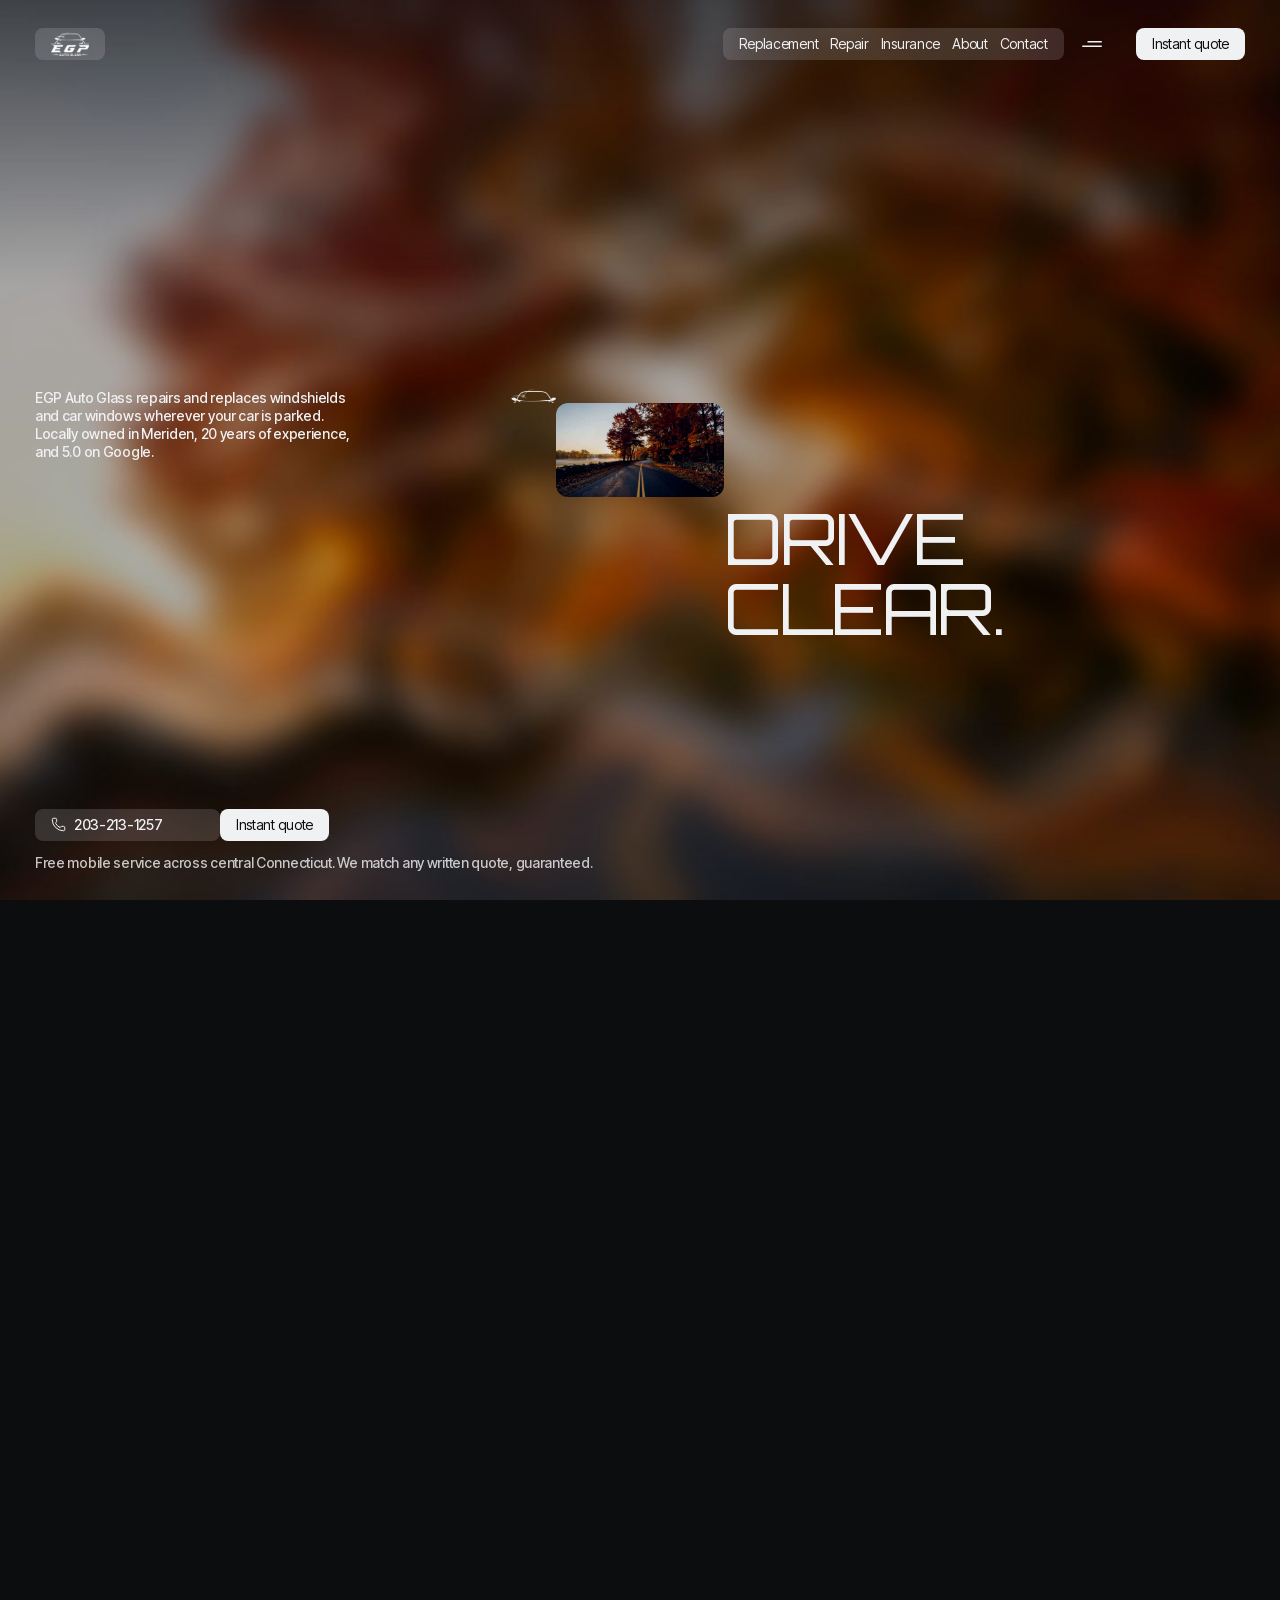
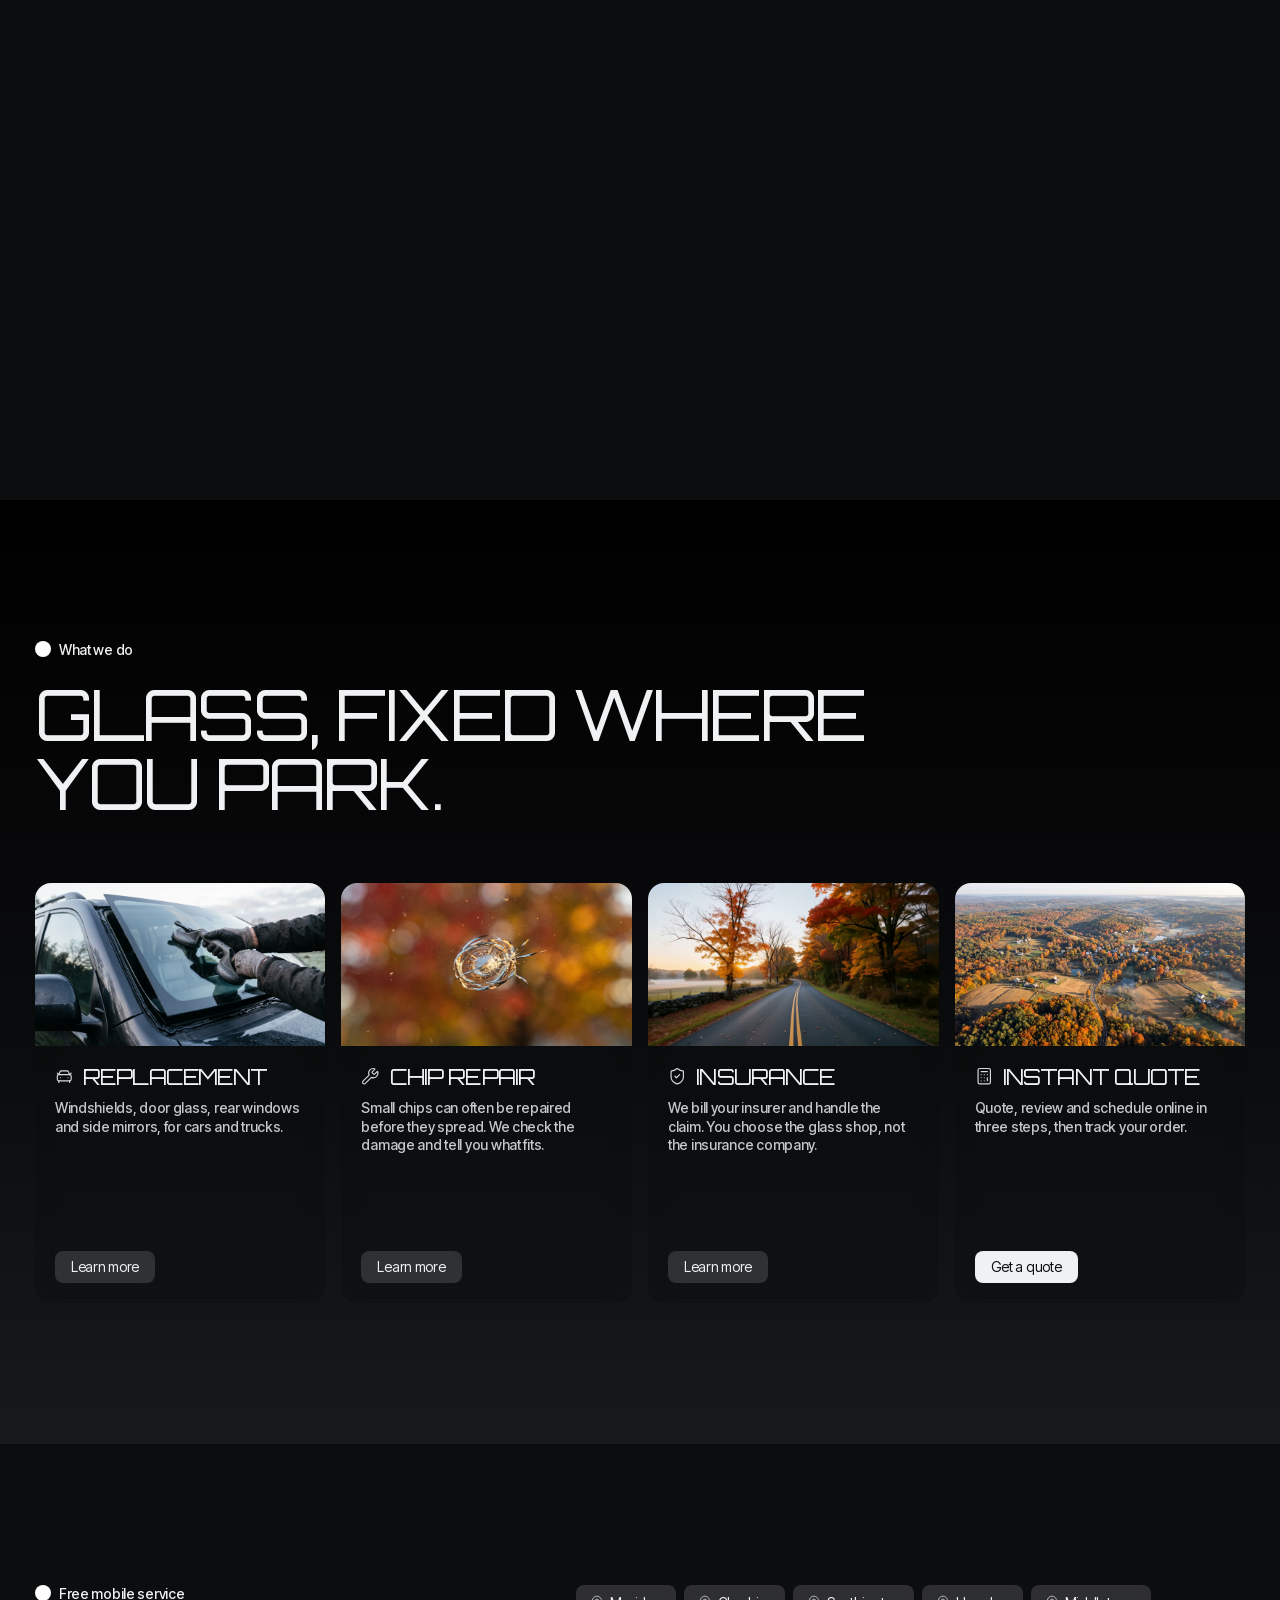
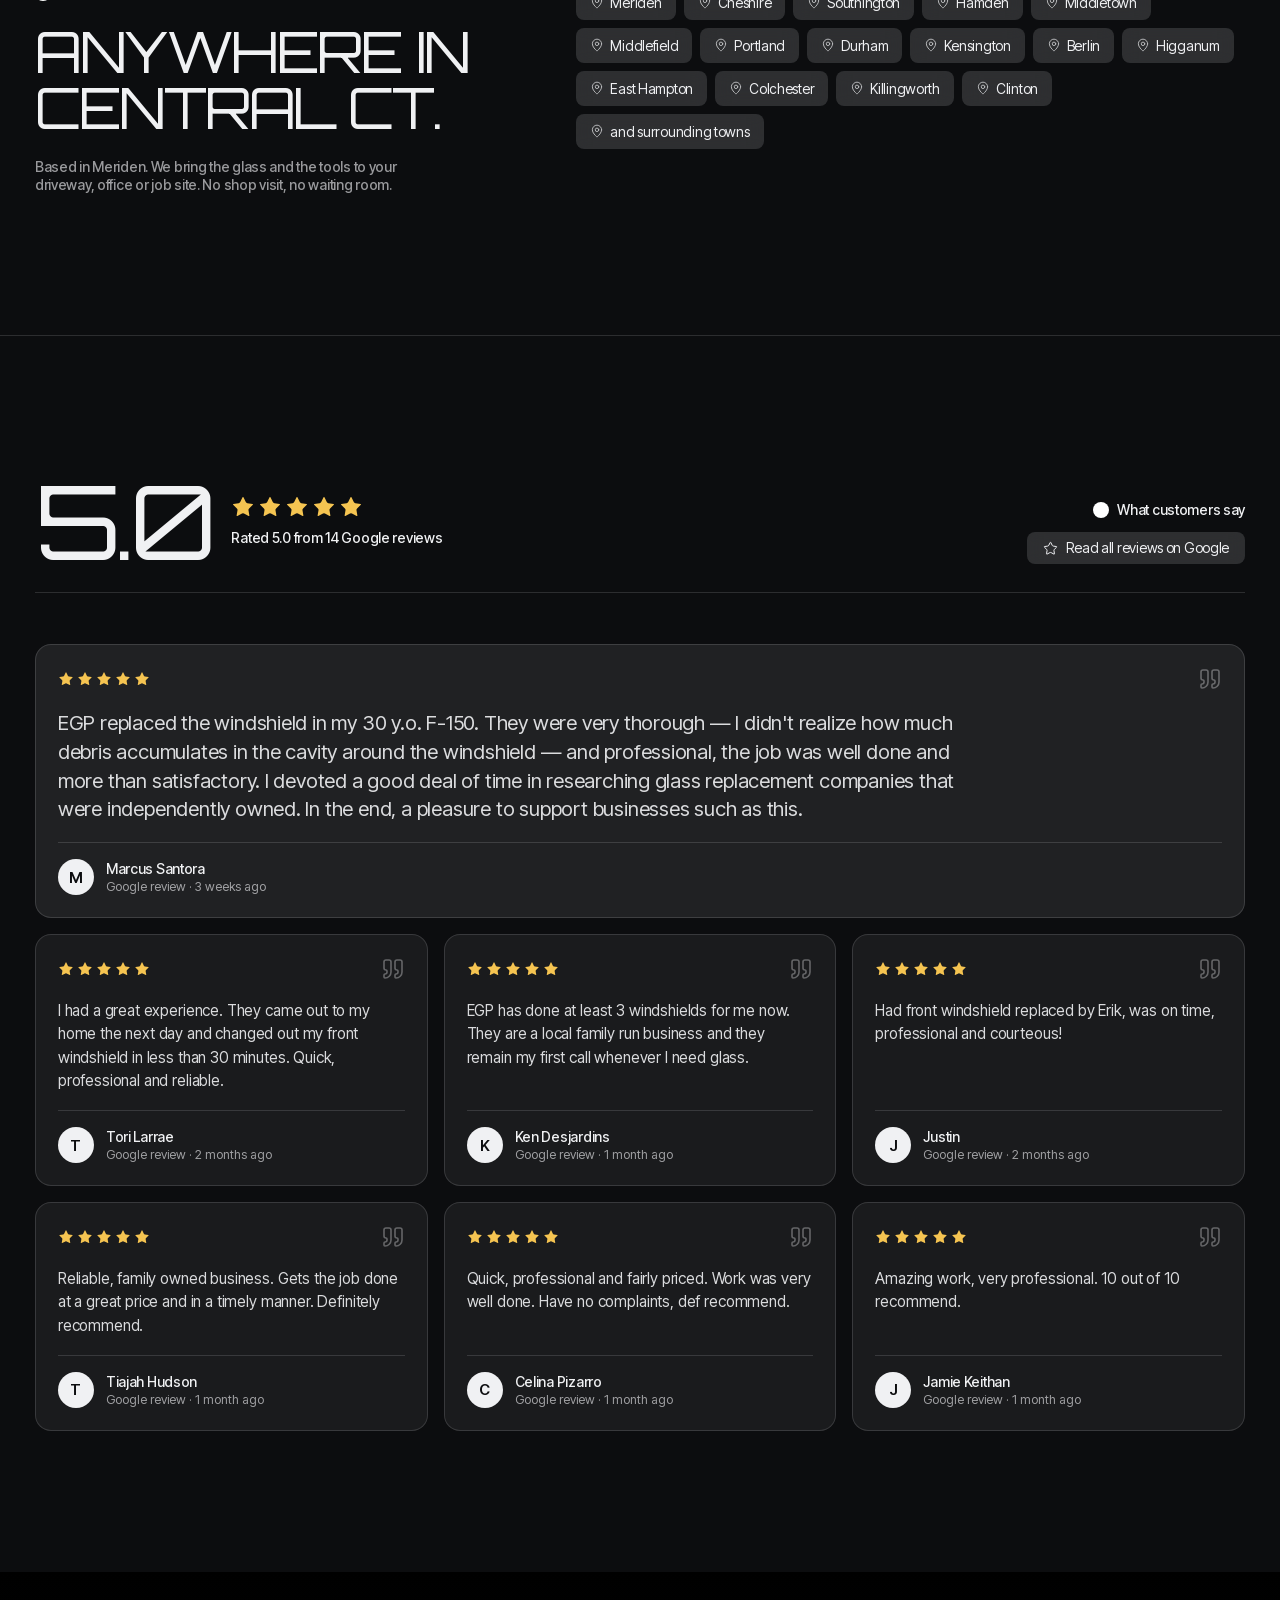
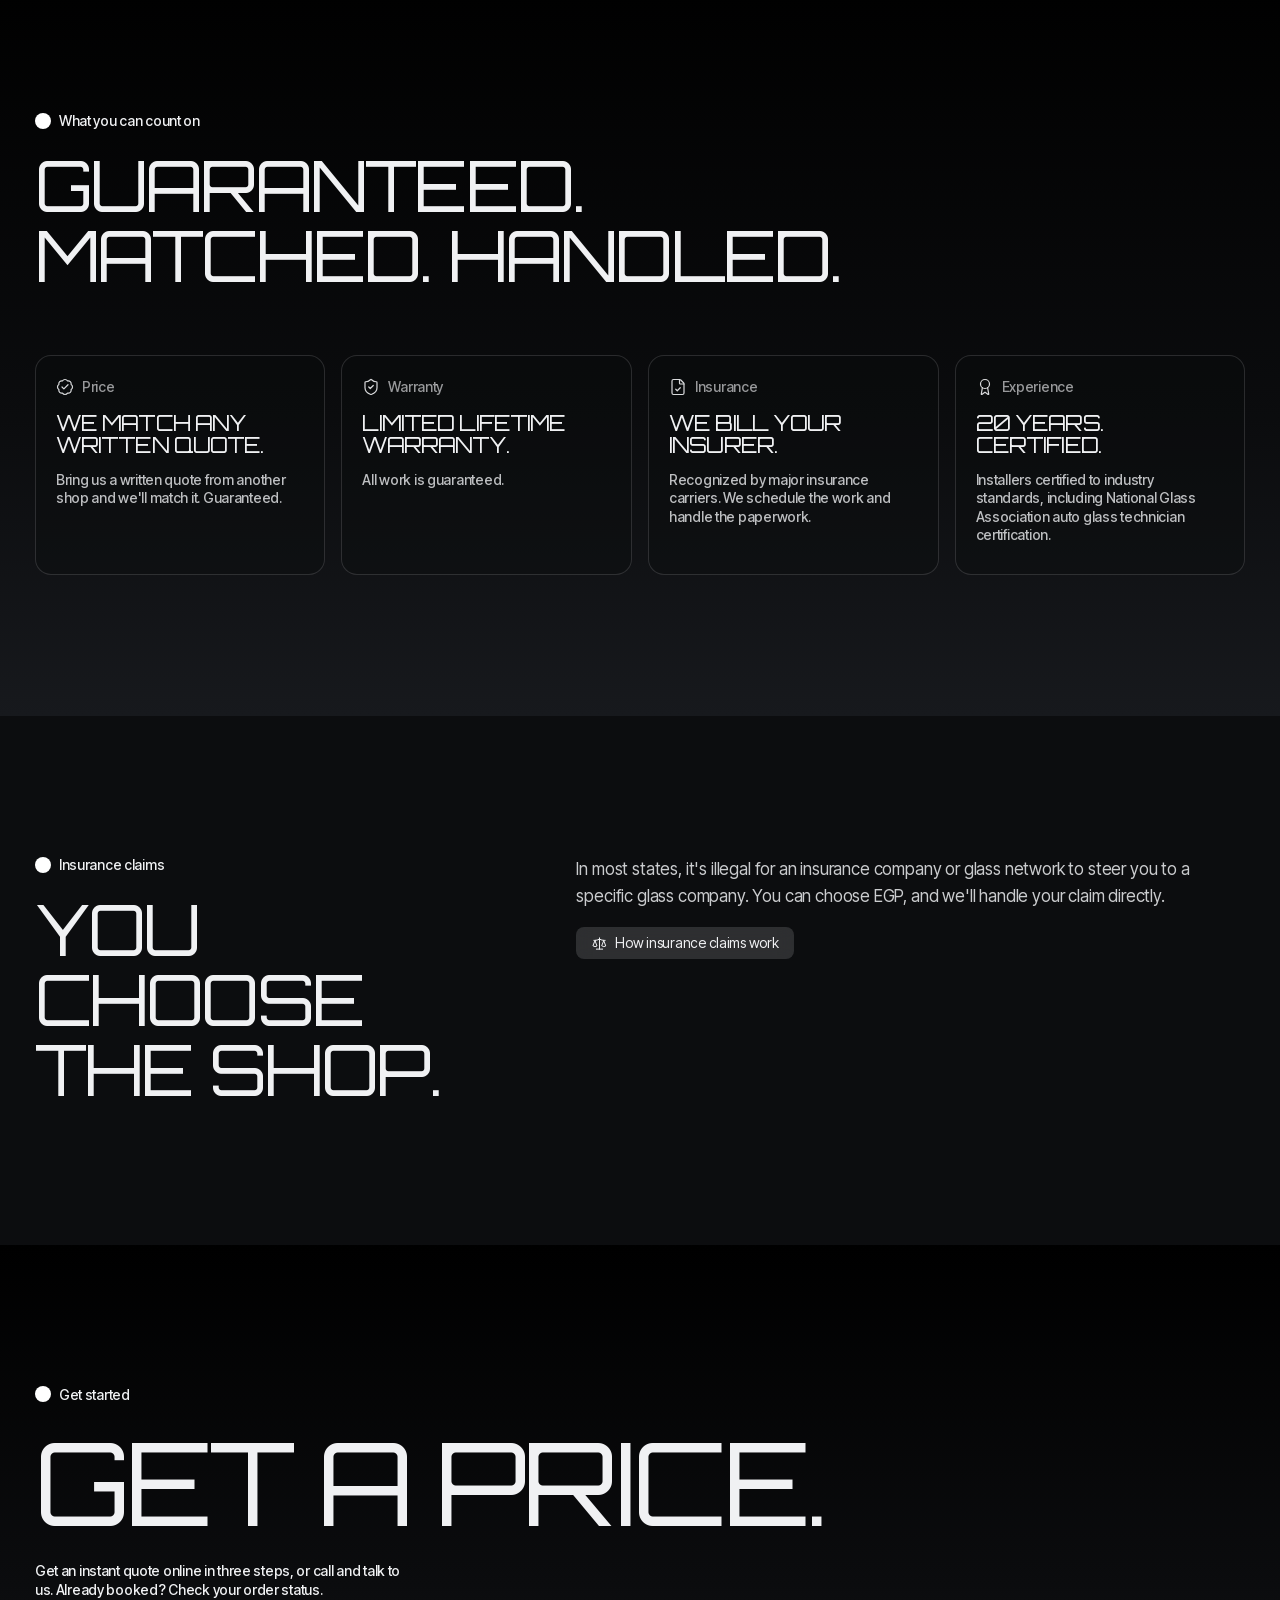
==== commit 79575d92: "Hero: liquid-glass blurred backdrop from the film; video moves only after the card zooms in Co-Autho" ====
--- a/index.html
+++ b/index.html
@@ -67,8 +67,10 @@
 .hero {
   position: relative; width: 100%; overflow: hidden;
   height: 100dvh;
-  background: linear-gradient(180deg, #000000 0%, #08090b 55%, #17191d 100%);
-}
+  /* zoomed-in, blurred liquid-glass still of the film's first frame */
+  background: #050608 url("./assets/img/hero-glass-desktop.jpg") center / cover no-repeat;
+}
+@media (max-aspect-ratio: 4/5) { .hero { background-image: url("./assets/img/hero-glass-mobile.jpg"); } }
 
 .hero-corner-logo {
   position: absolute; z-index: 10; pointer-events: none;
@@ -526,6 +528,15 @@
   }
   video.addEventListener("loadedmetadata", showFirstFrame);
   if (video.readyState >= 1) showFirstFrame();
+  // The film never plays on its own: it moves only with scroll, after the card has fully zoomed in.
+  video.addEventListener("play", function() { video.pause(); });
+  // Load the whole clip up front so every scroll position can be shown instantly.
+  try {
+    fetch(video.currentSrc || video.src).then(function(r) { return r.ok ? r.blob() : null; }).then(function(b) {
+      if (!b) return; var t = video.currentTime; video.src = URL.createObjectURL(b);
+      video.addEventListener("loadeddata", function once() { video.removeEventListener("loadeddata", once); try { video.currentTime = Math.max(0.001, t); } catch(e) {} });
+    }).catch(function(){});
+  } catch(e) {}
 
   // Constants
   var EXPAND_VH = 160, CONTENT_VH = 1040, MAX_BLUR = 24;
@@ -607,12 +618,12 @@
           var p = this.progress();
           var d = video.duration;
           if (!d || isNaN(d)) return;
-          if (video.readyState >= 2) {
+          if (video.readyState >= 1) {
             if (!video.paused) video.pause();
-            var target = p * d;
+            var hold = 0.015; // stay on the first frame until the zoom has fully landed
+            var target = Math.max(0, (p - hold) / (1 - hold)) * d;
+            if (target < 0.001) target = 0.001;
             if (Math.abs(video.currentTime - target) > 0.03) video.currentTime = target;
-          } else if (video.paused) {
-            video.play().catch(function(){});
           }
         }
       }, expandFraction);
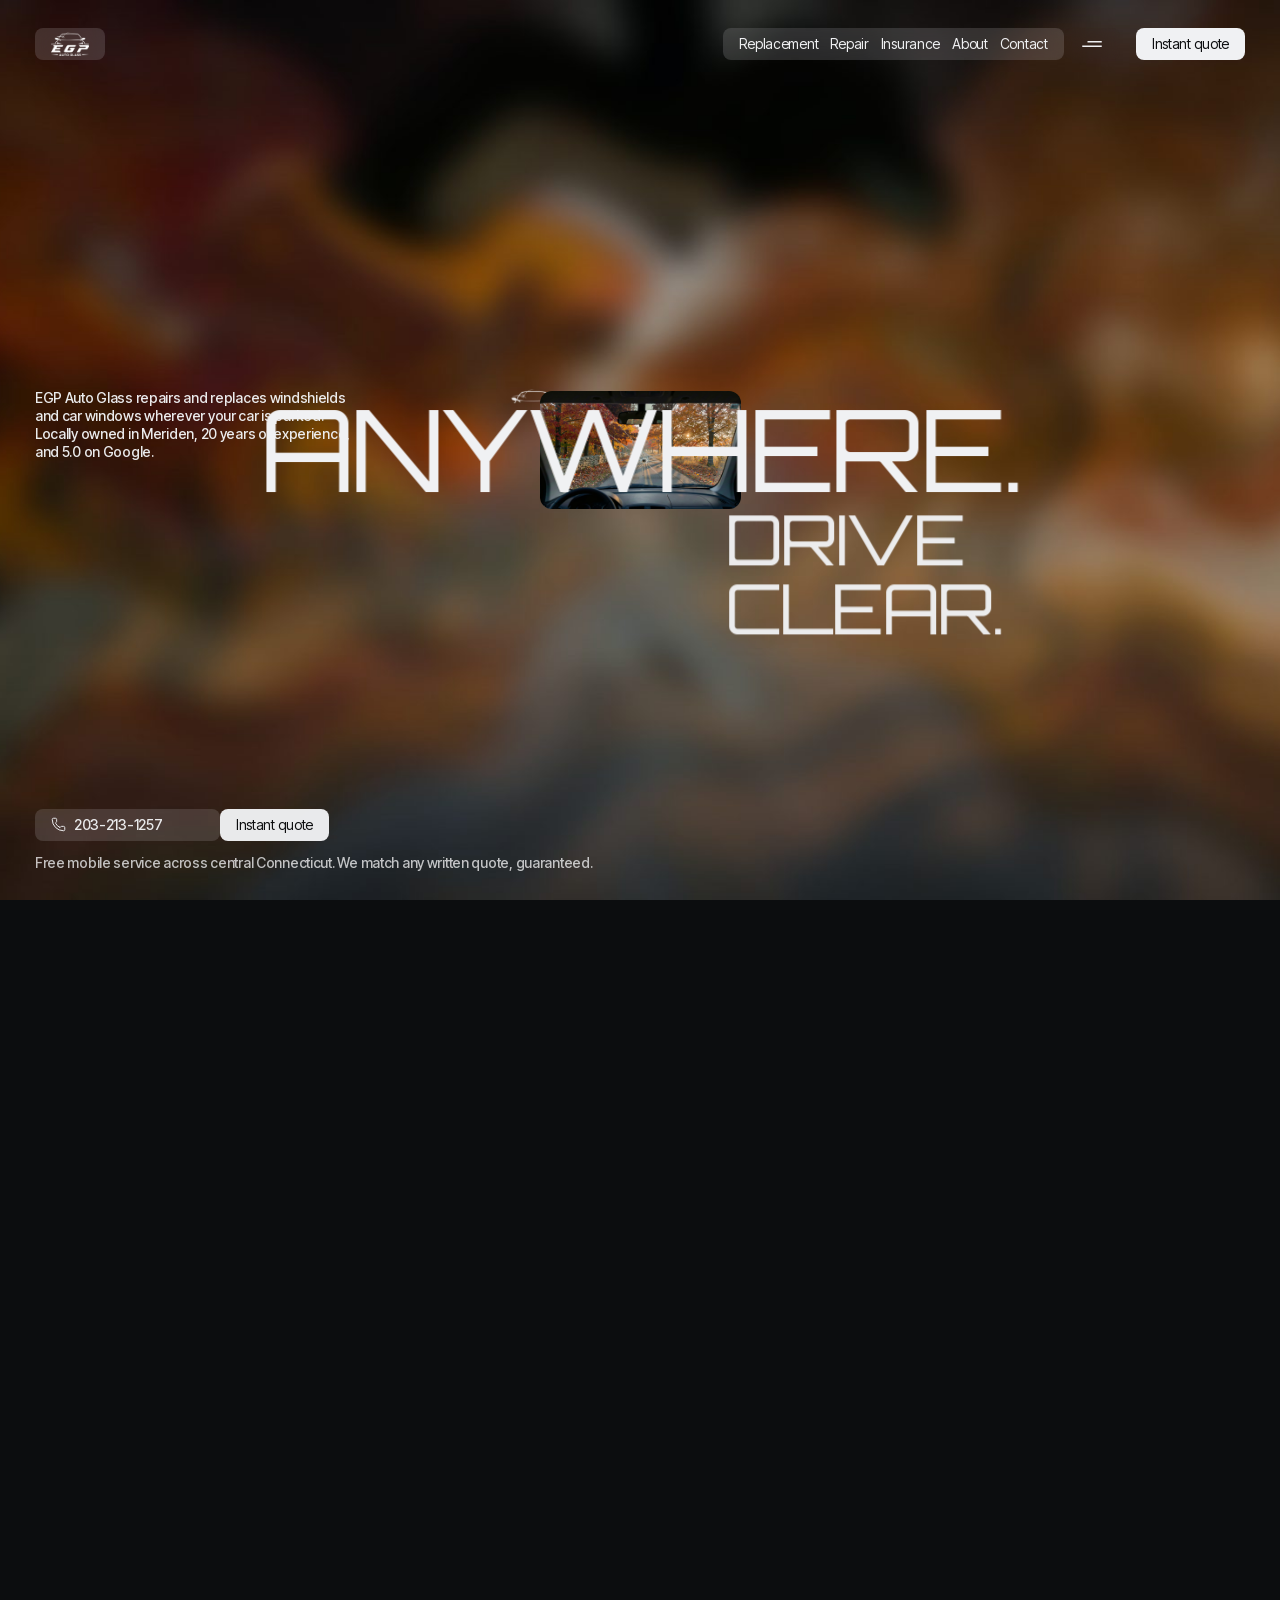
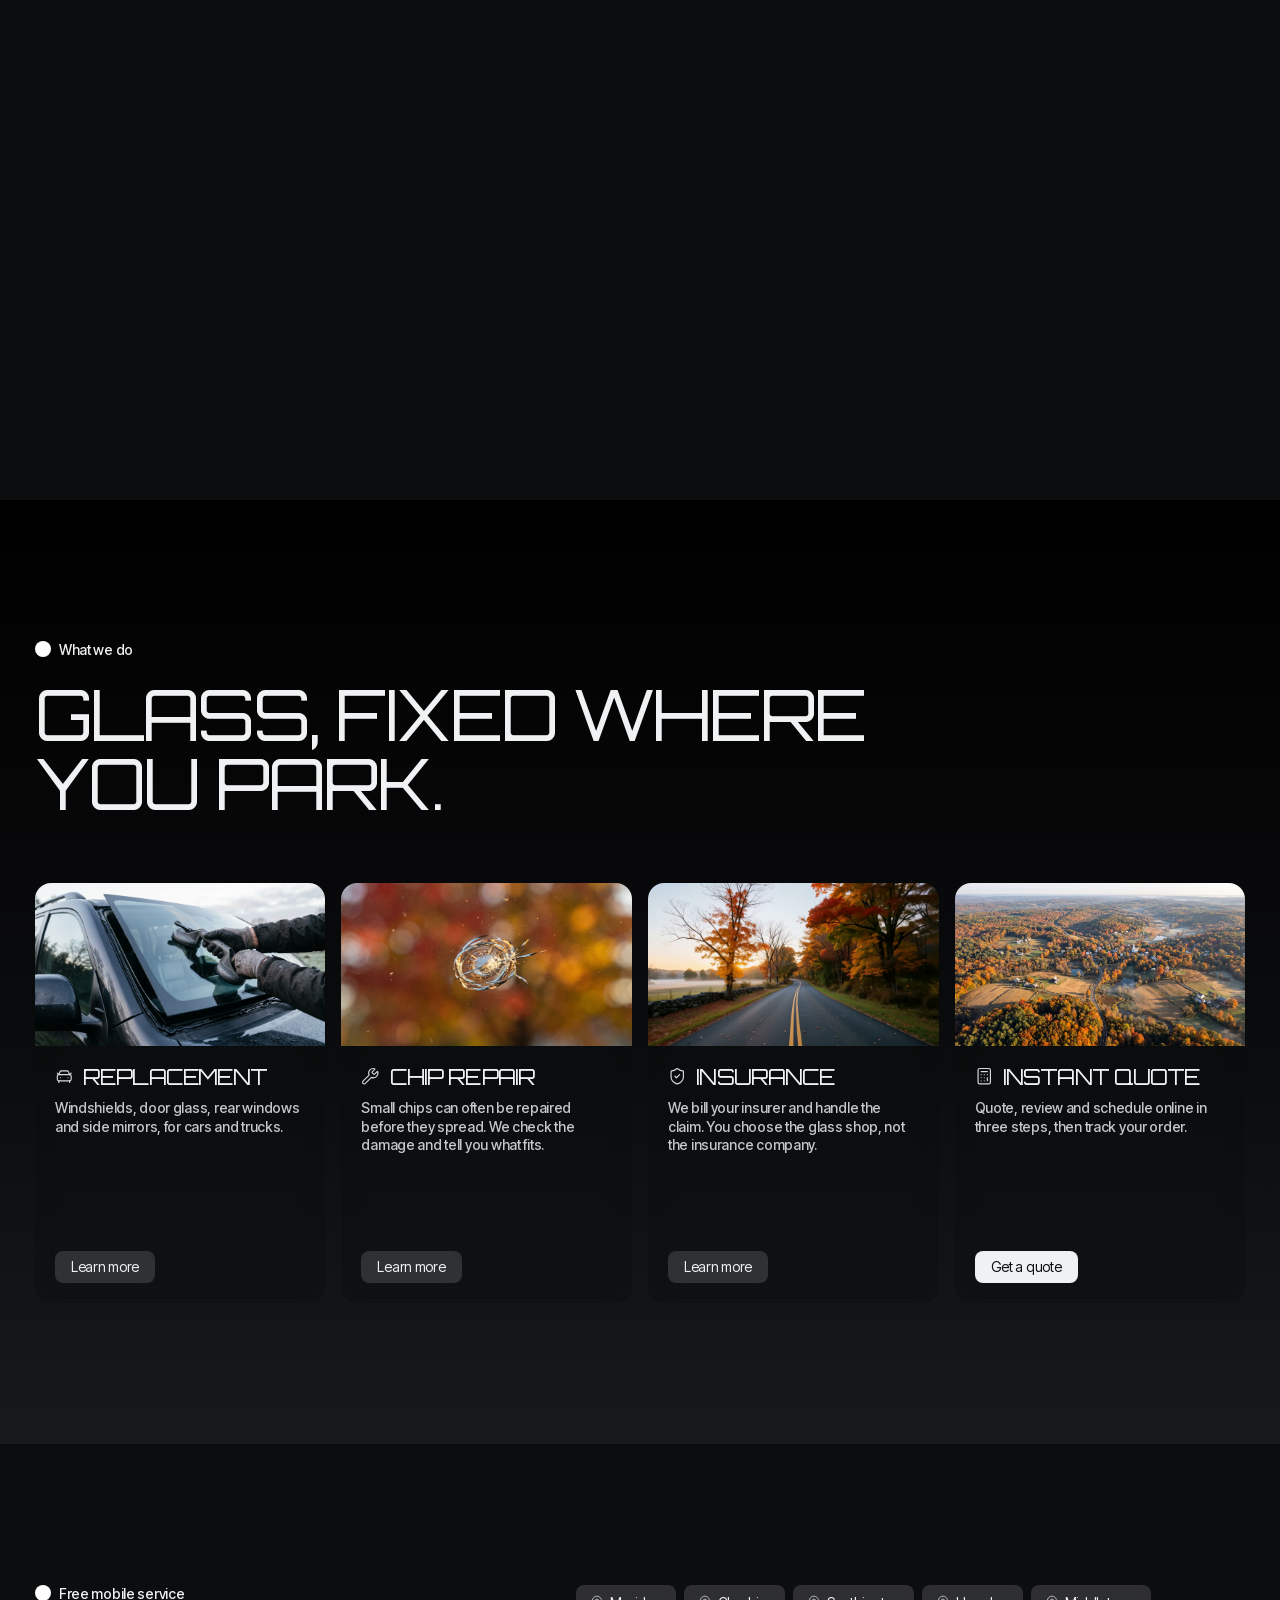
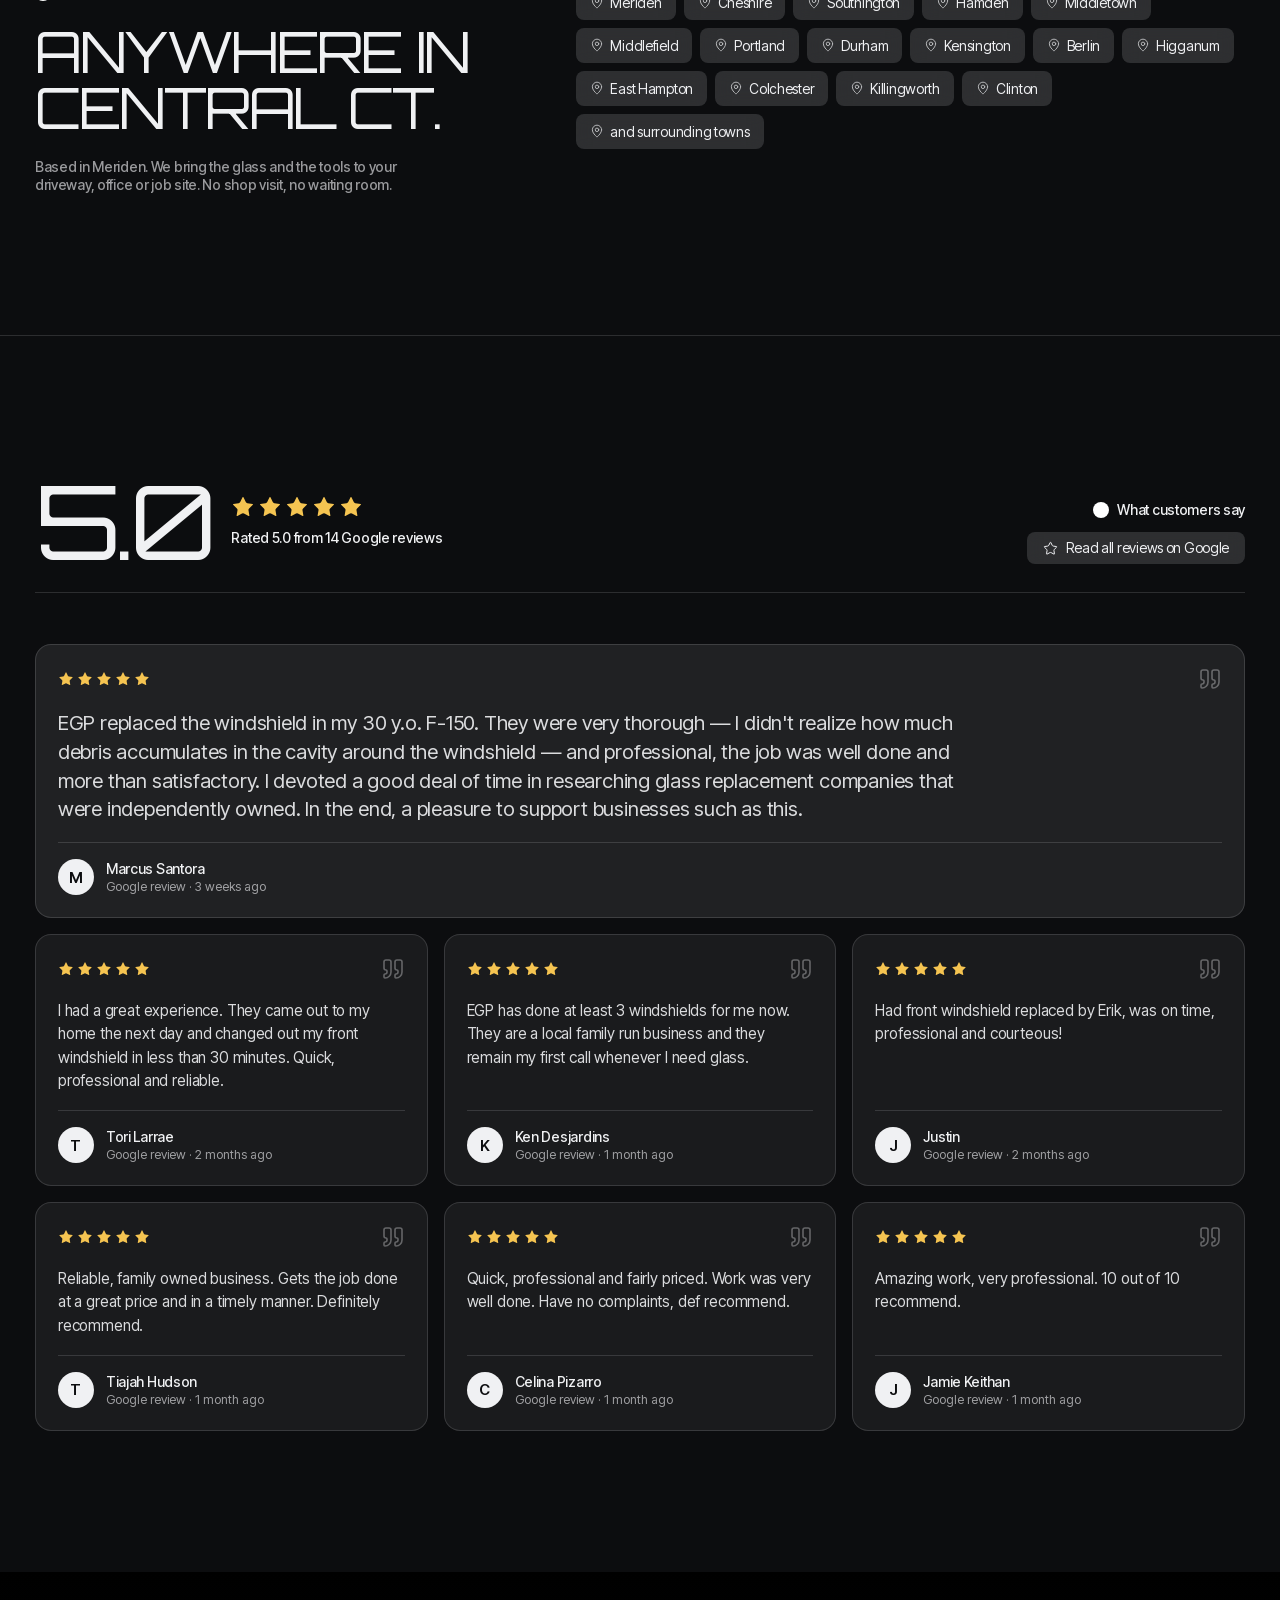
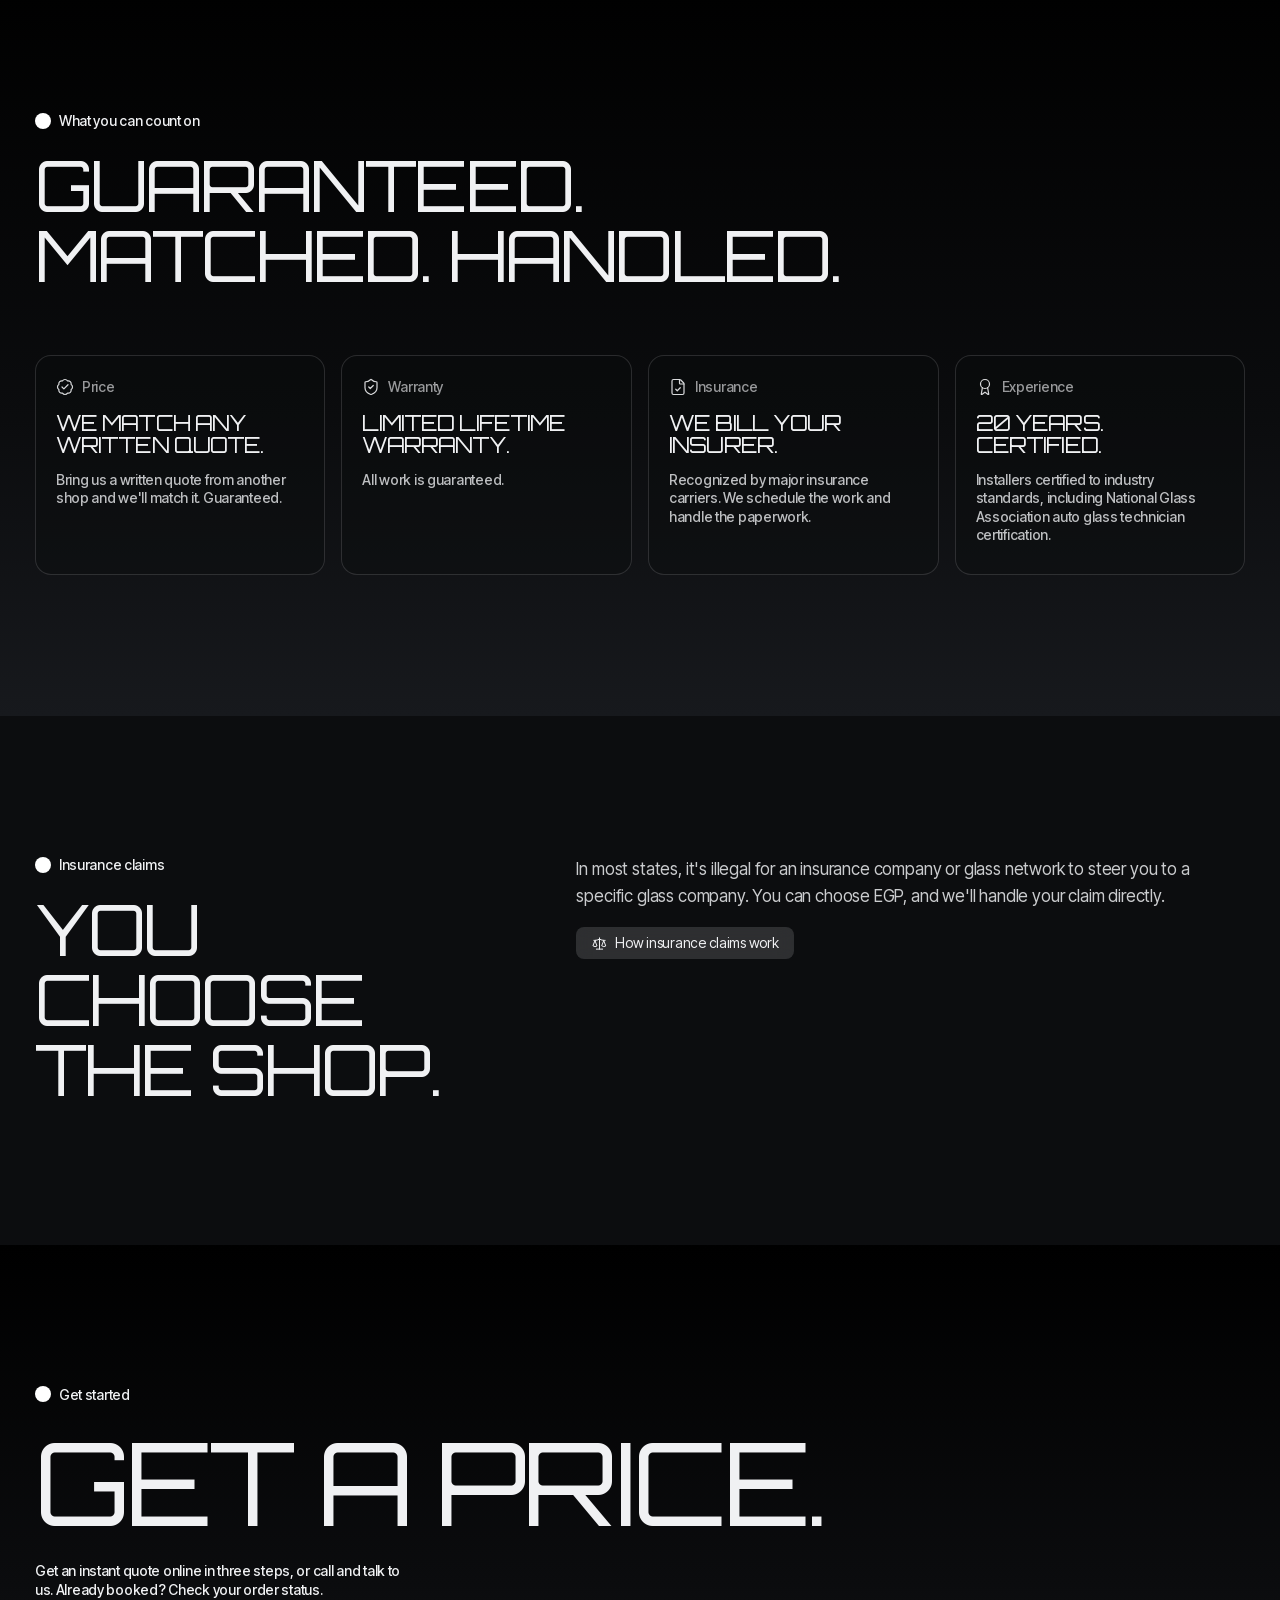
==== commit 8103955a: "New hero film "Undo": scrolling reverses a spreading windshield crack back to clean glass Co-Authore" ====
--- a/index.html
+++ b/index.html
@@ -293,8 +293,8 @@
 
   <!-- Video -->
   <div class="hero-media-wrapper" id="mediaWrapper">
-    <video id="heroVideo" muted playsinline preload="auto" poster="./assets/video/egp-road-poster.jpg"
-      src="./assets/video/egp-road.mp4">
+    <video id="heroVideo" muted playsinline preload="auto" poster="./assets/video/egp-undo-poster.jpg"
+      src="./assets/video/egp-undo.mp4">
     </video>
   </div>
 
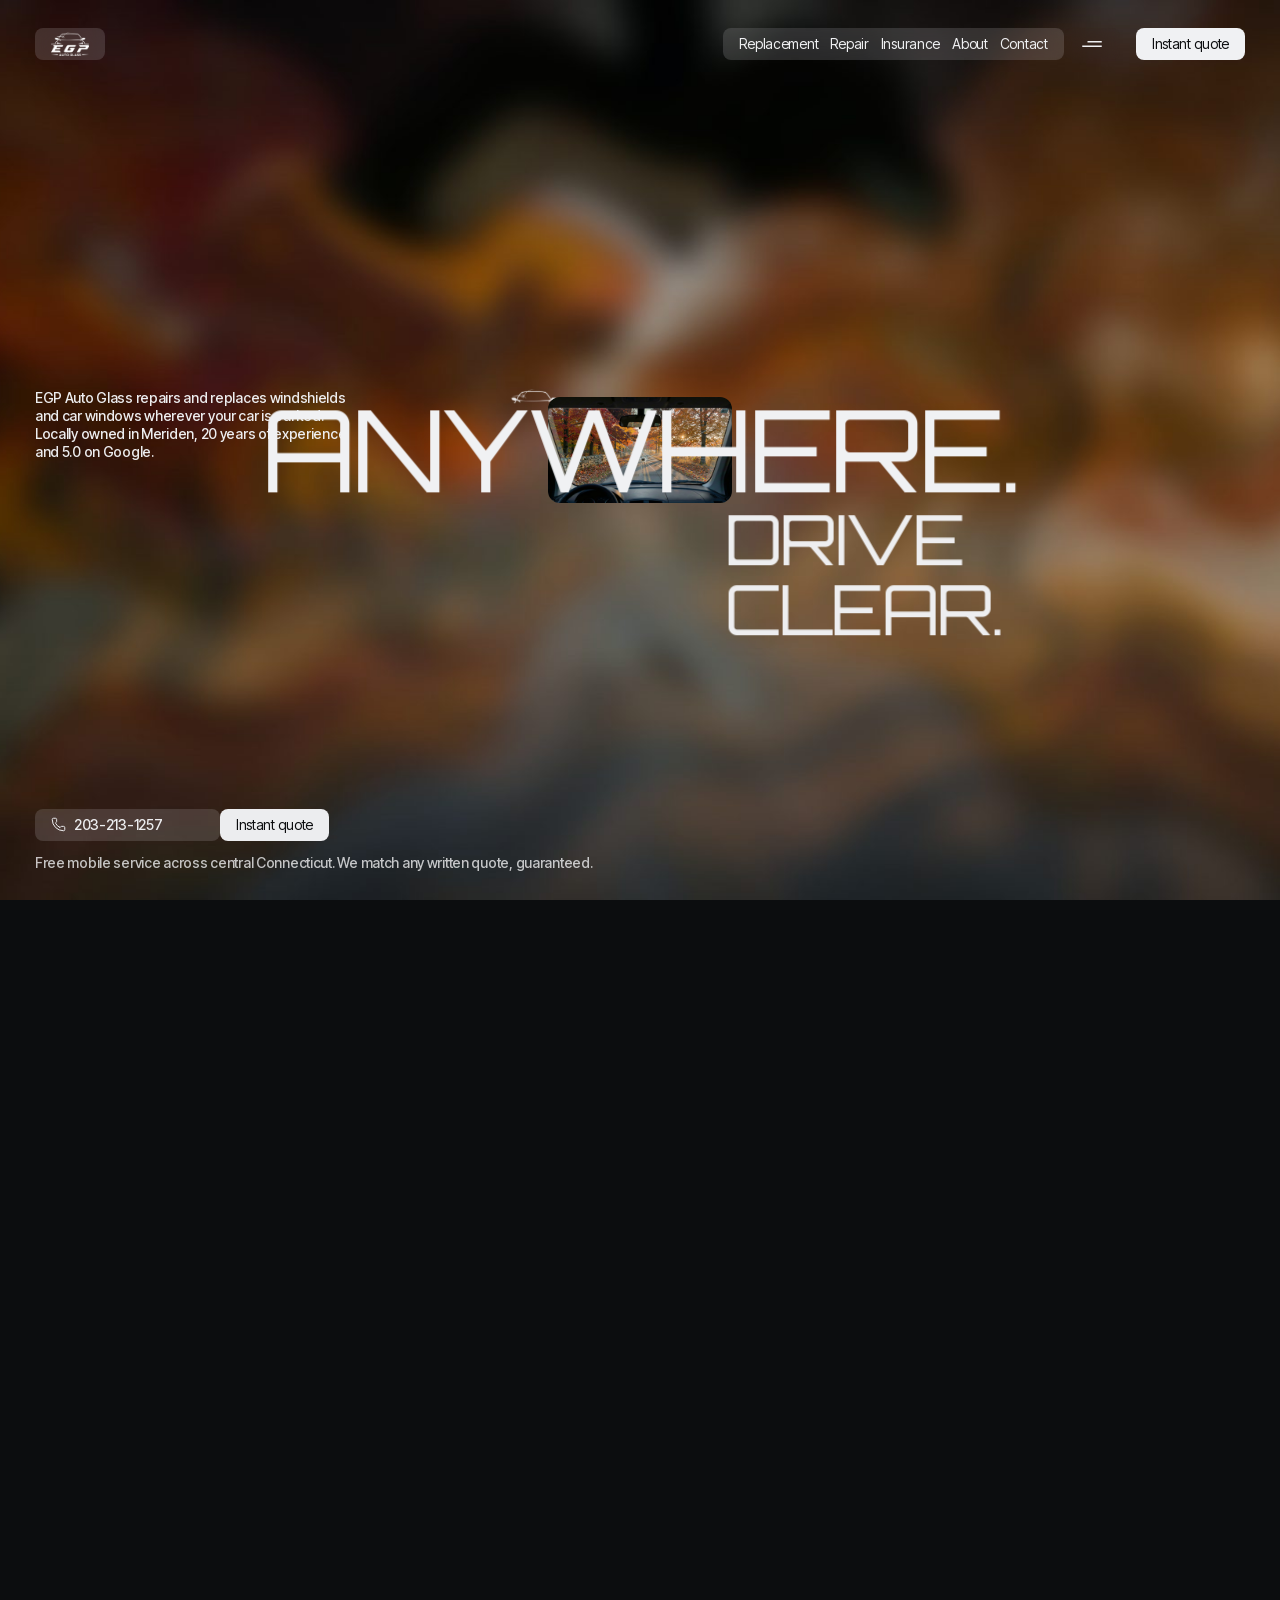
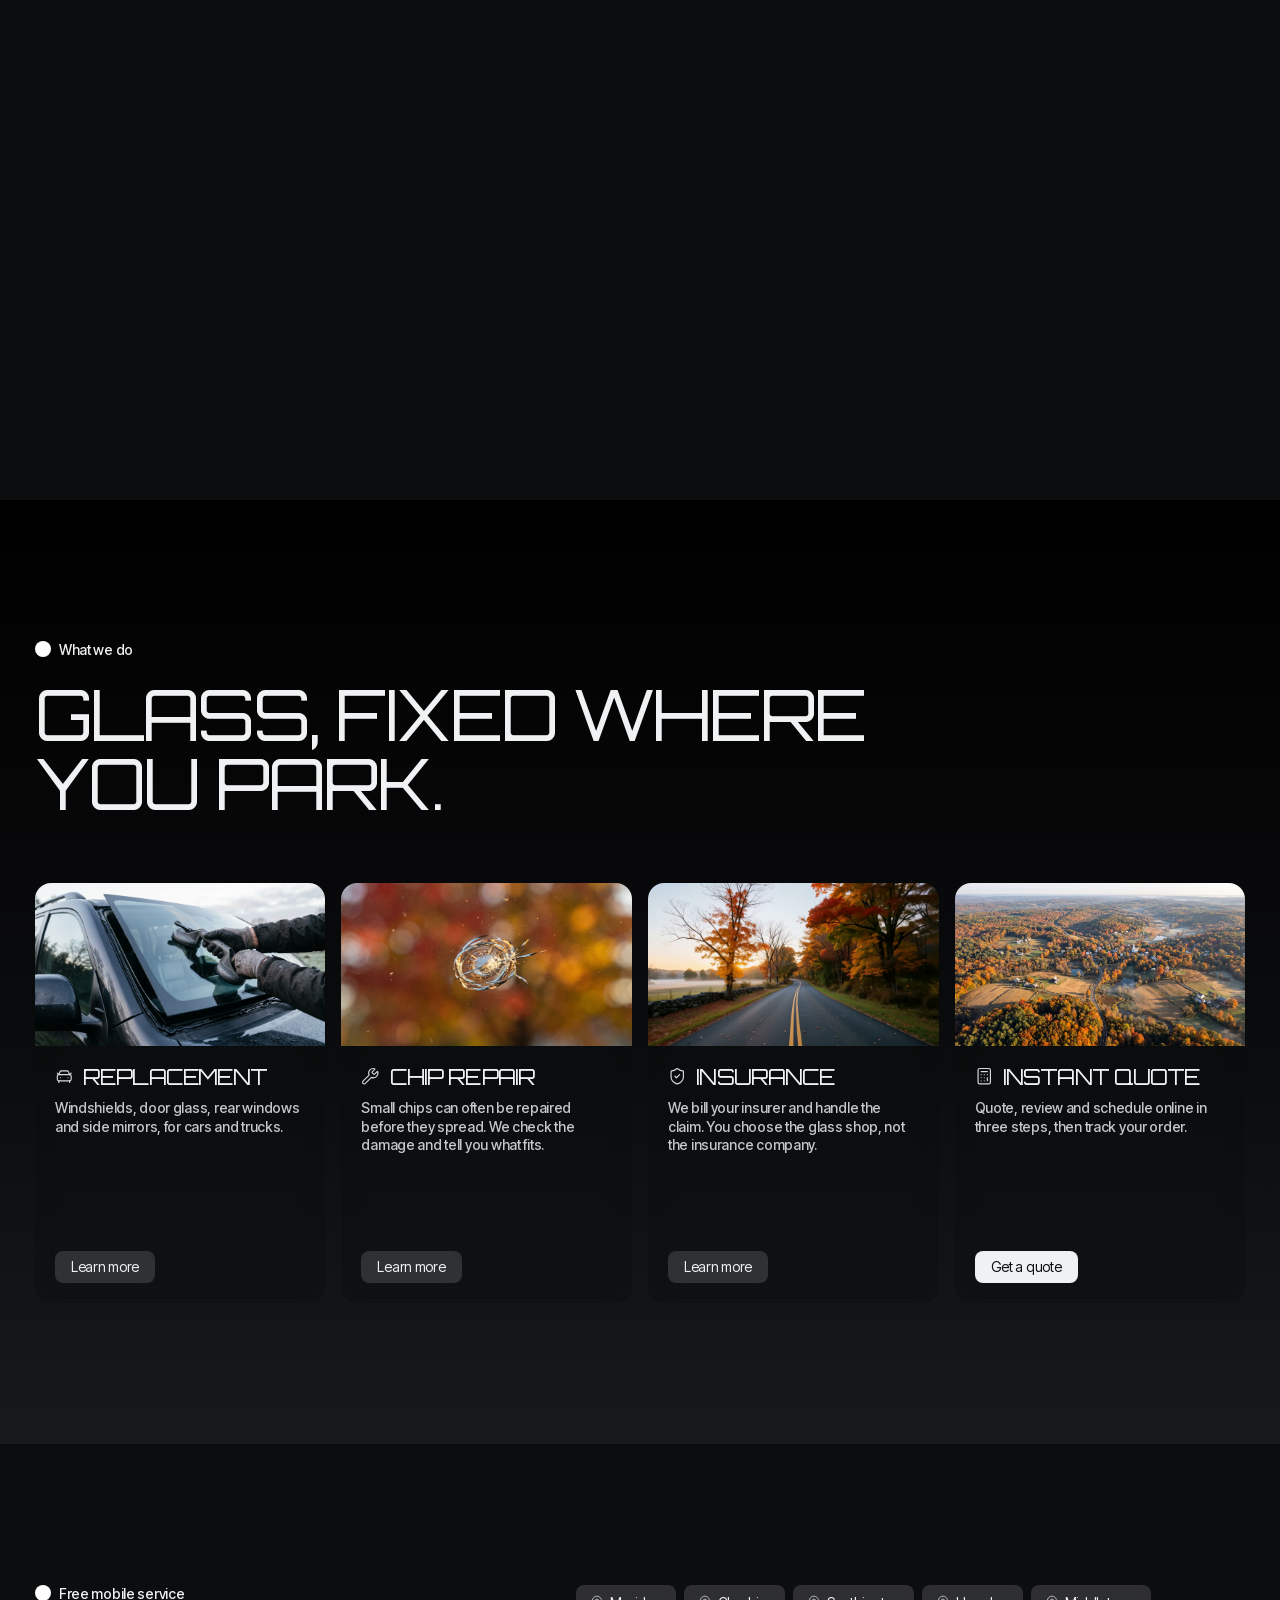
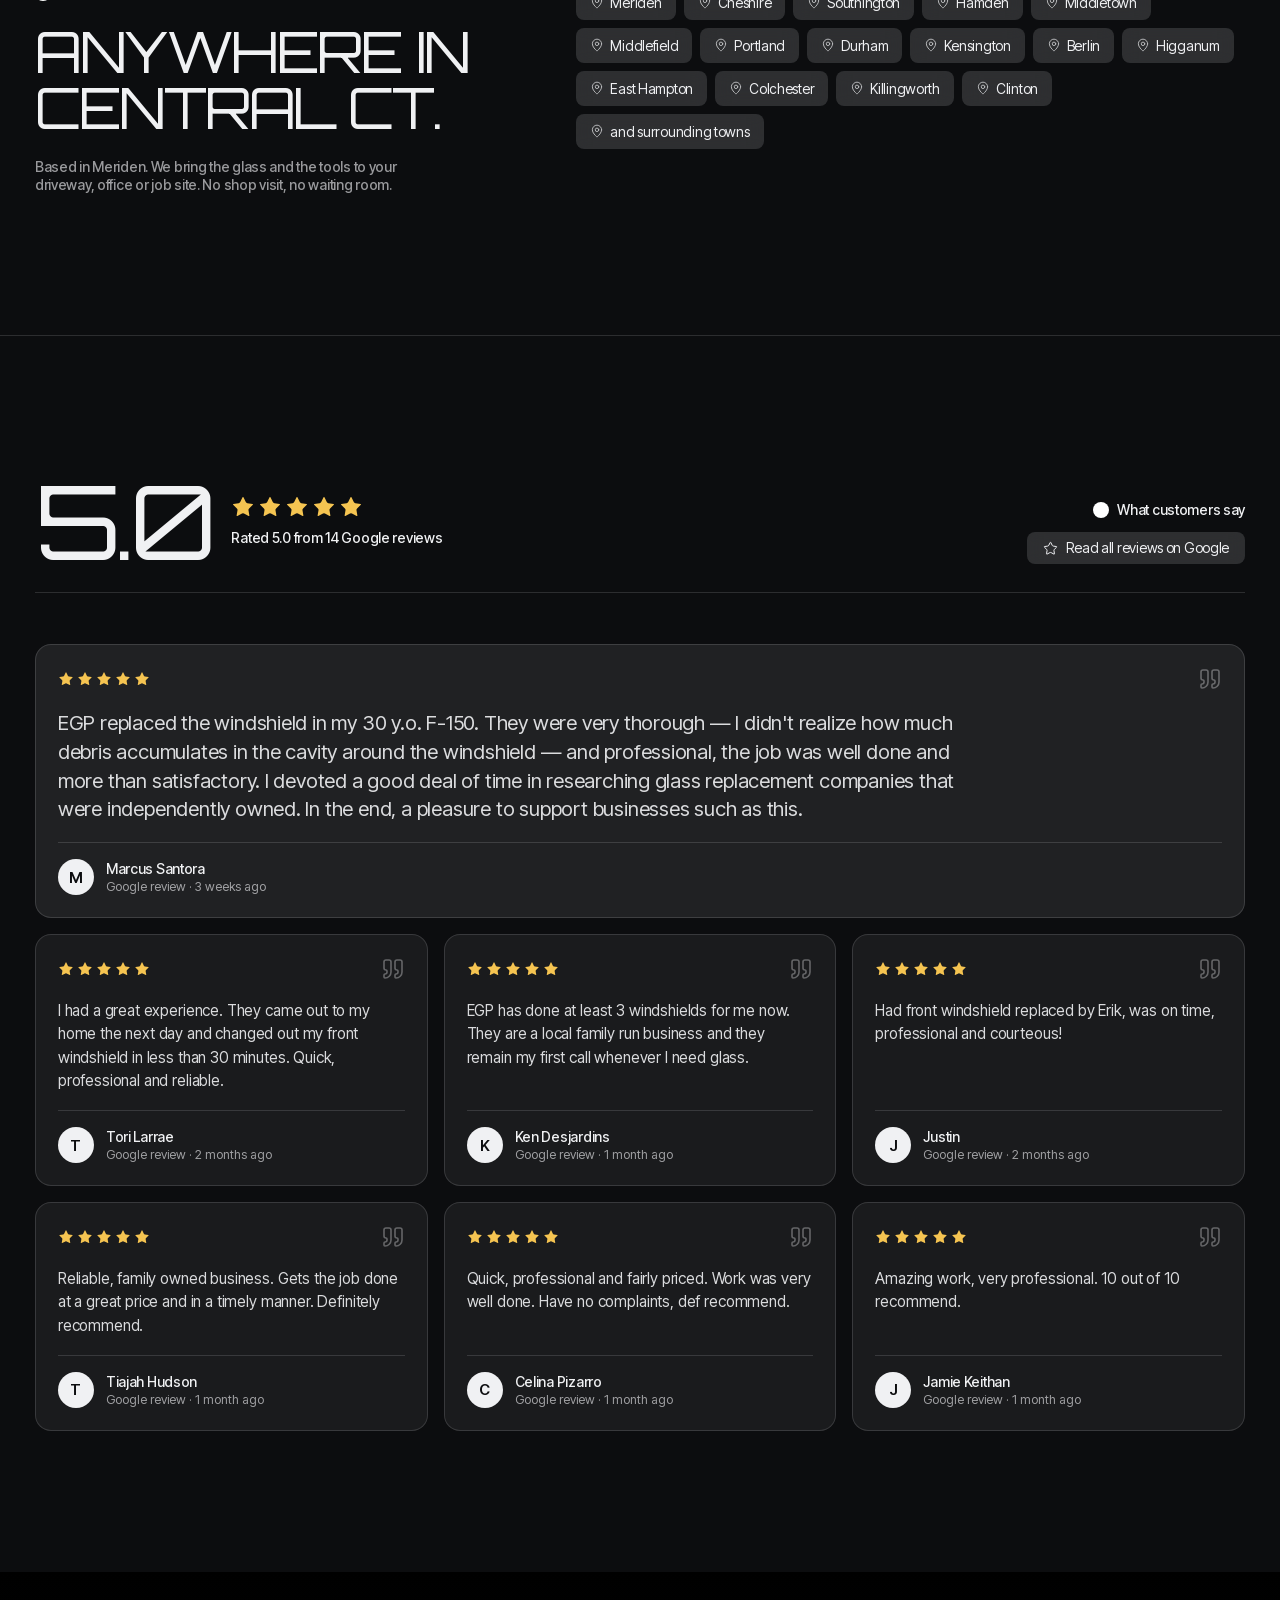
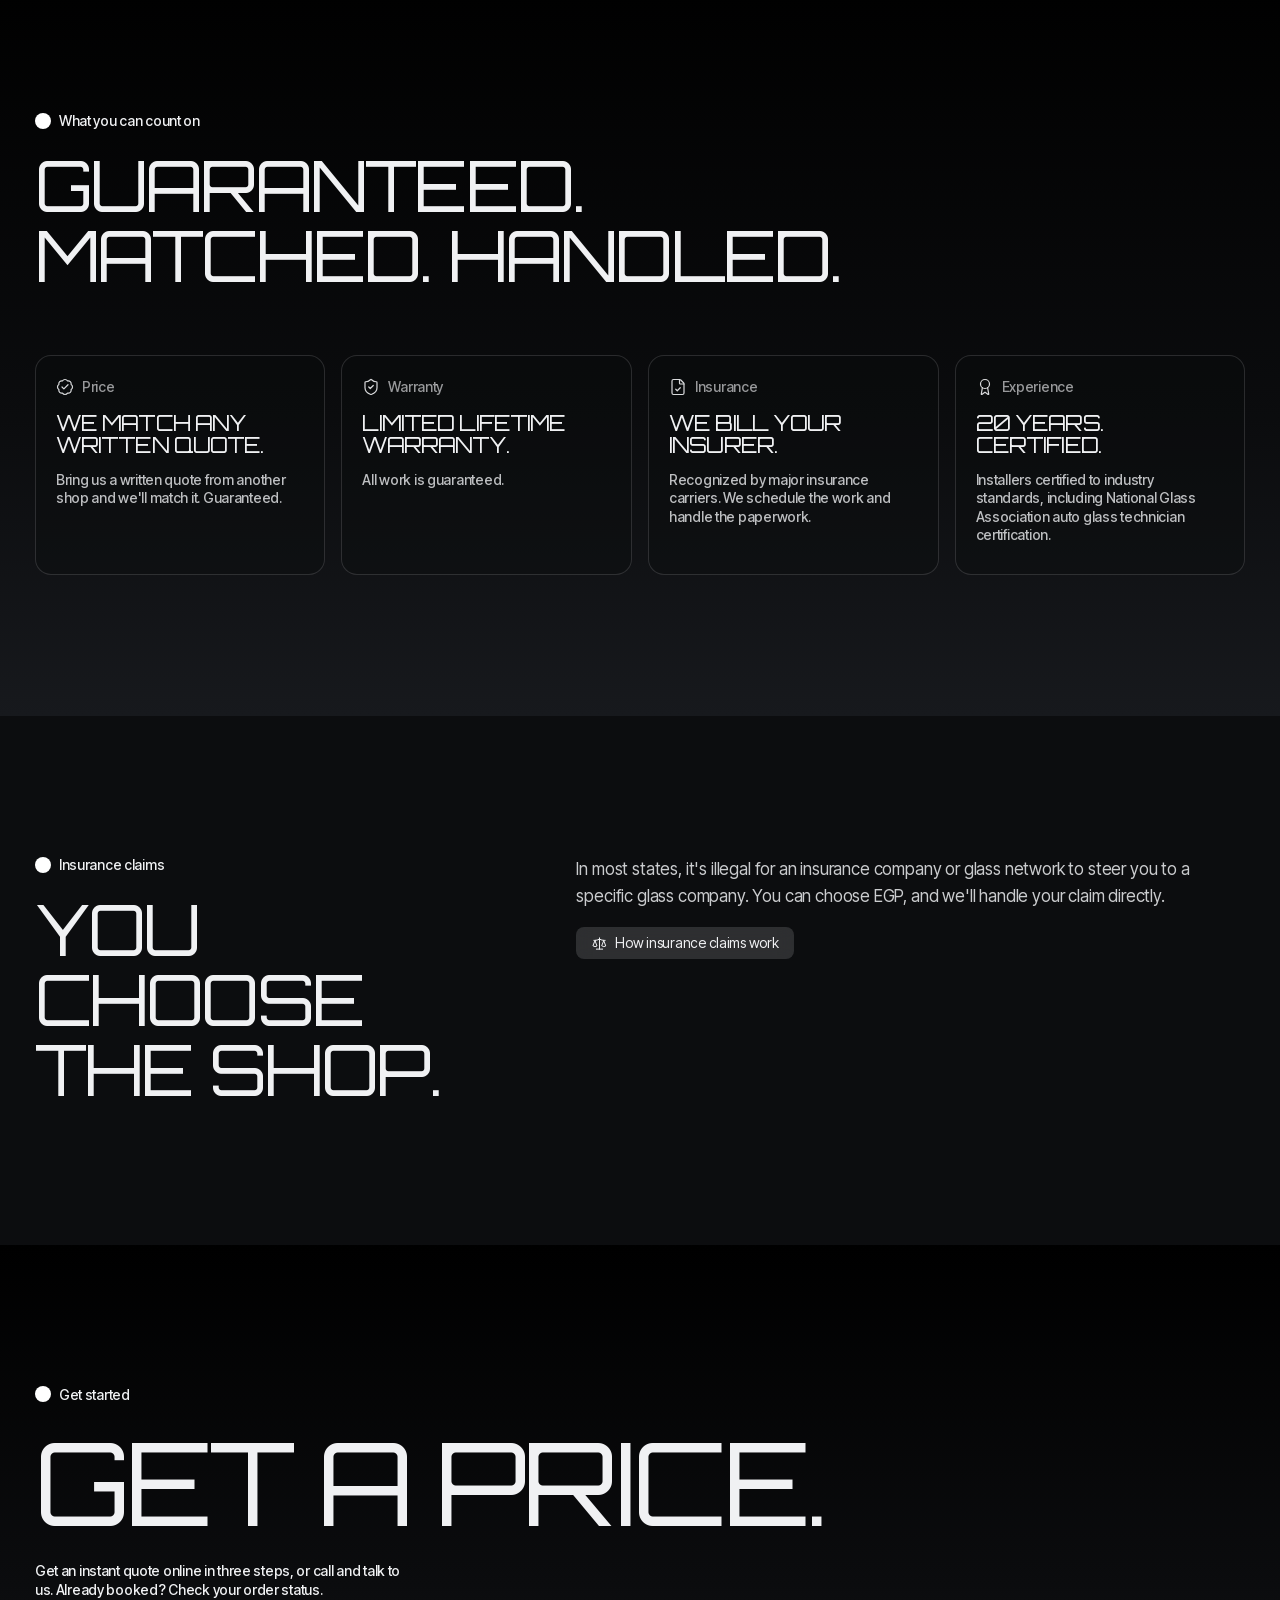
==== commit 9bd3981d: "Phones get a dedicated 9:16 Undo film and matching liquid-glass backdrop Co-Authored-By: Claude Opus" ====
--- a/index.html
+++ b/index.html
@@ -293,8 +293,7 @@
 
   <!-- Video -->
   <div class="hero-media-wrapper" id="mediaWrapper">
-    <video id="heroVideo" muted playsinline preload="auto" poster="./assets/video/egp-undo-poster.jpg"
-      src="./assets/video/egp-undo.mp4">
+    <video id="heroVideo" muted playsinline preload="auto" poster="./assets/video/egp-undo-poster.jpg" data-src-m="./assets/video/egp-undo-m.mp4" data-poster-m="./assets/video/egp-undo-m-poster.jpg" data-src="./assets/video/egp-undo.mp4">
     </video>
   </div>
 
@@ -530,9 +529,13 @@
   if (video.readyState >= 1) showFirstFrame();
   // The film never plays on its own: it moves only with scroll, after the card has fully zoomed in.
   video.addEventListener("play", function() { video.pause(); });
+  // Phones get a film composed for a tall screen.
+  var phone = window.matchMedia("(max-aspect-ratio: 4/5)").matches;
+  if (phone) video.poster = video.getAttribute("data-poster-m");
+  video.src = video.getAttribute(phone ? "data-src-m" : "data-src");
   // Load the whole clip up front so every scroll position can be shown instantly.
   try {
-    fetch(video.currentSrc || video.src).then(function(r) { return r.ok ? r.blob() : null; }).then(function(b) {
+    fetch(video.src).then(function(r) { return r.ok ? r.blob() : null; }).then(function(b) {
       if (!b) return; var t = video.currentTime; video.src = URL.createObjectURL(b);
       video.addEventListener("loadeddata", function once() { video.removeEventListener("loadeddata", once); try { video.currentTime = Math.max(0.001, t); } catch(e) {} });
     }).catch(function(){});
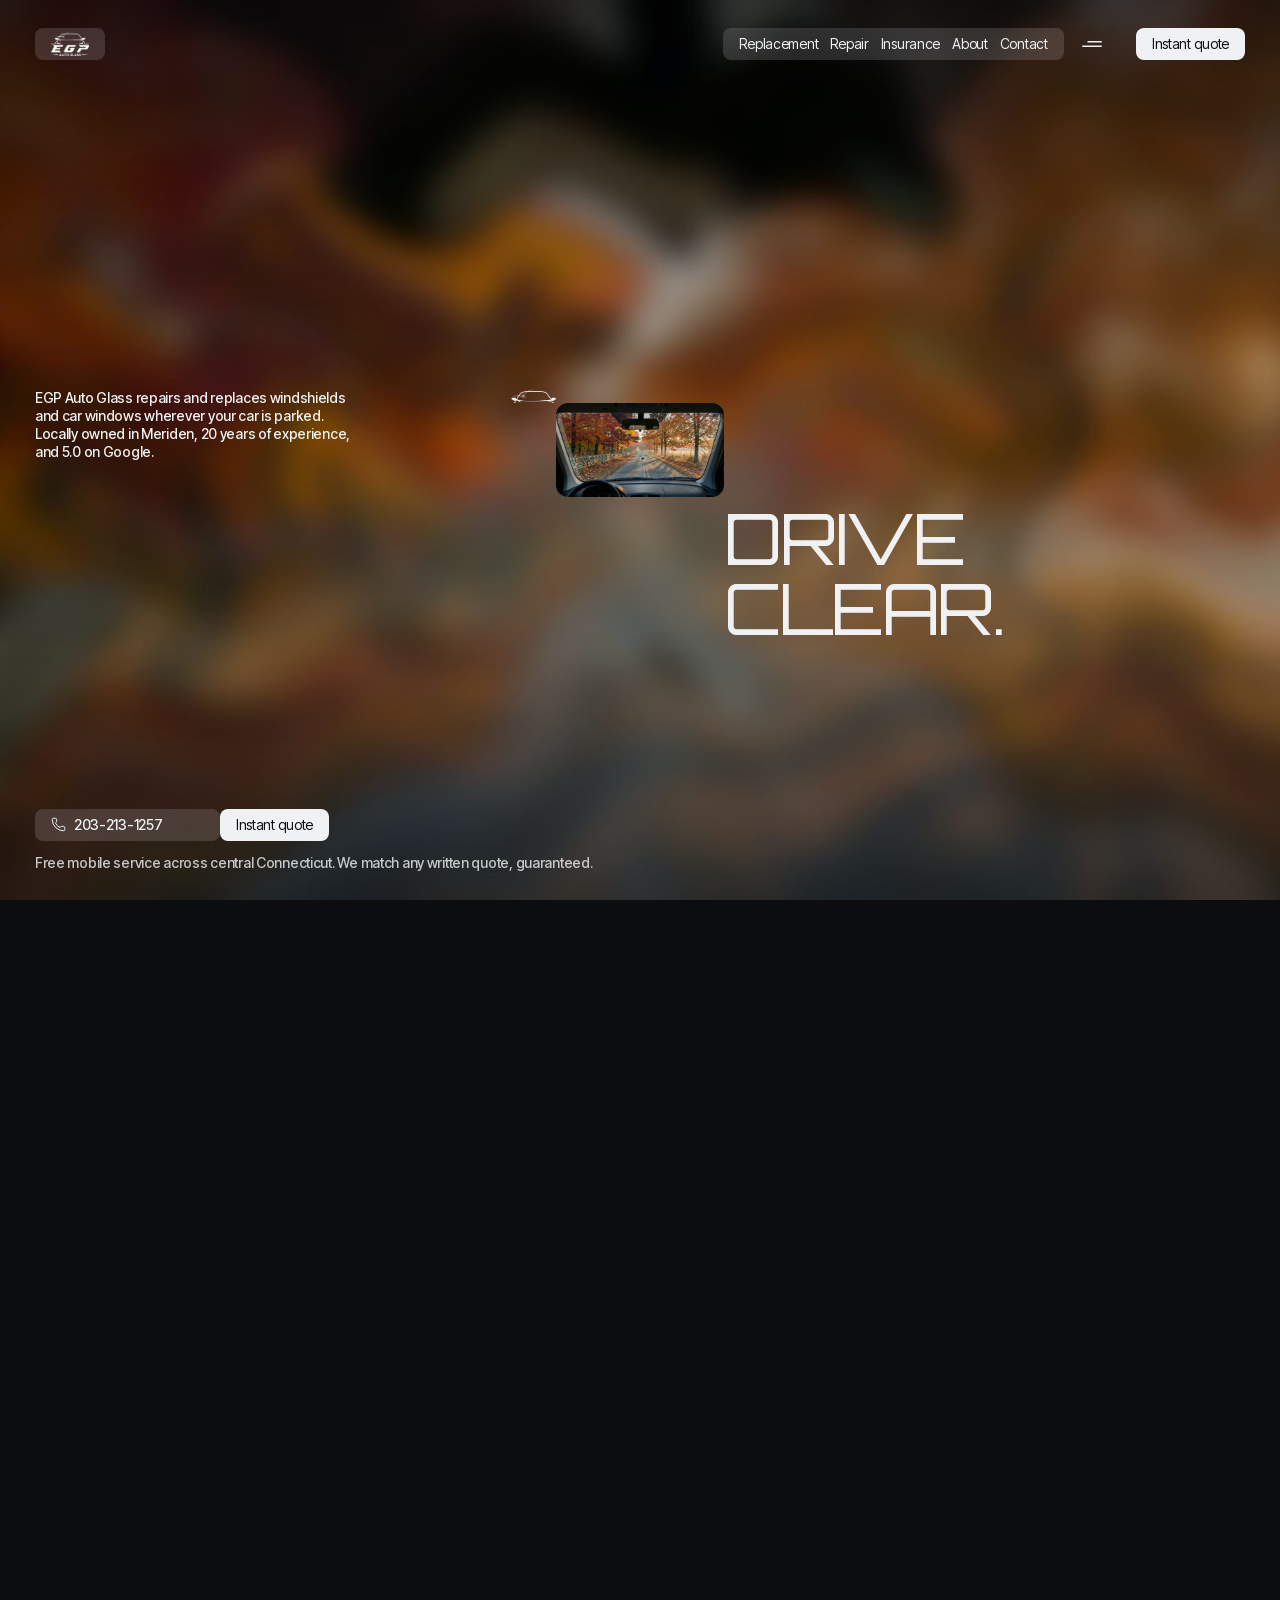
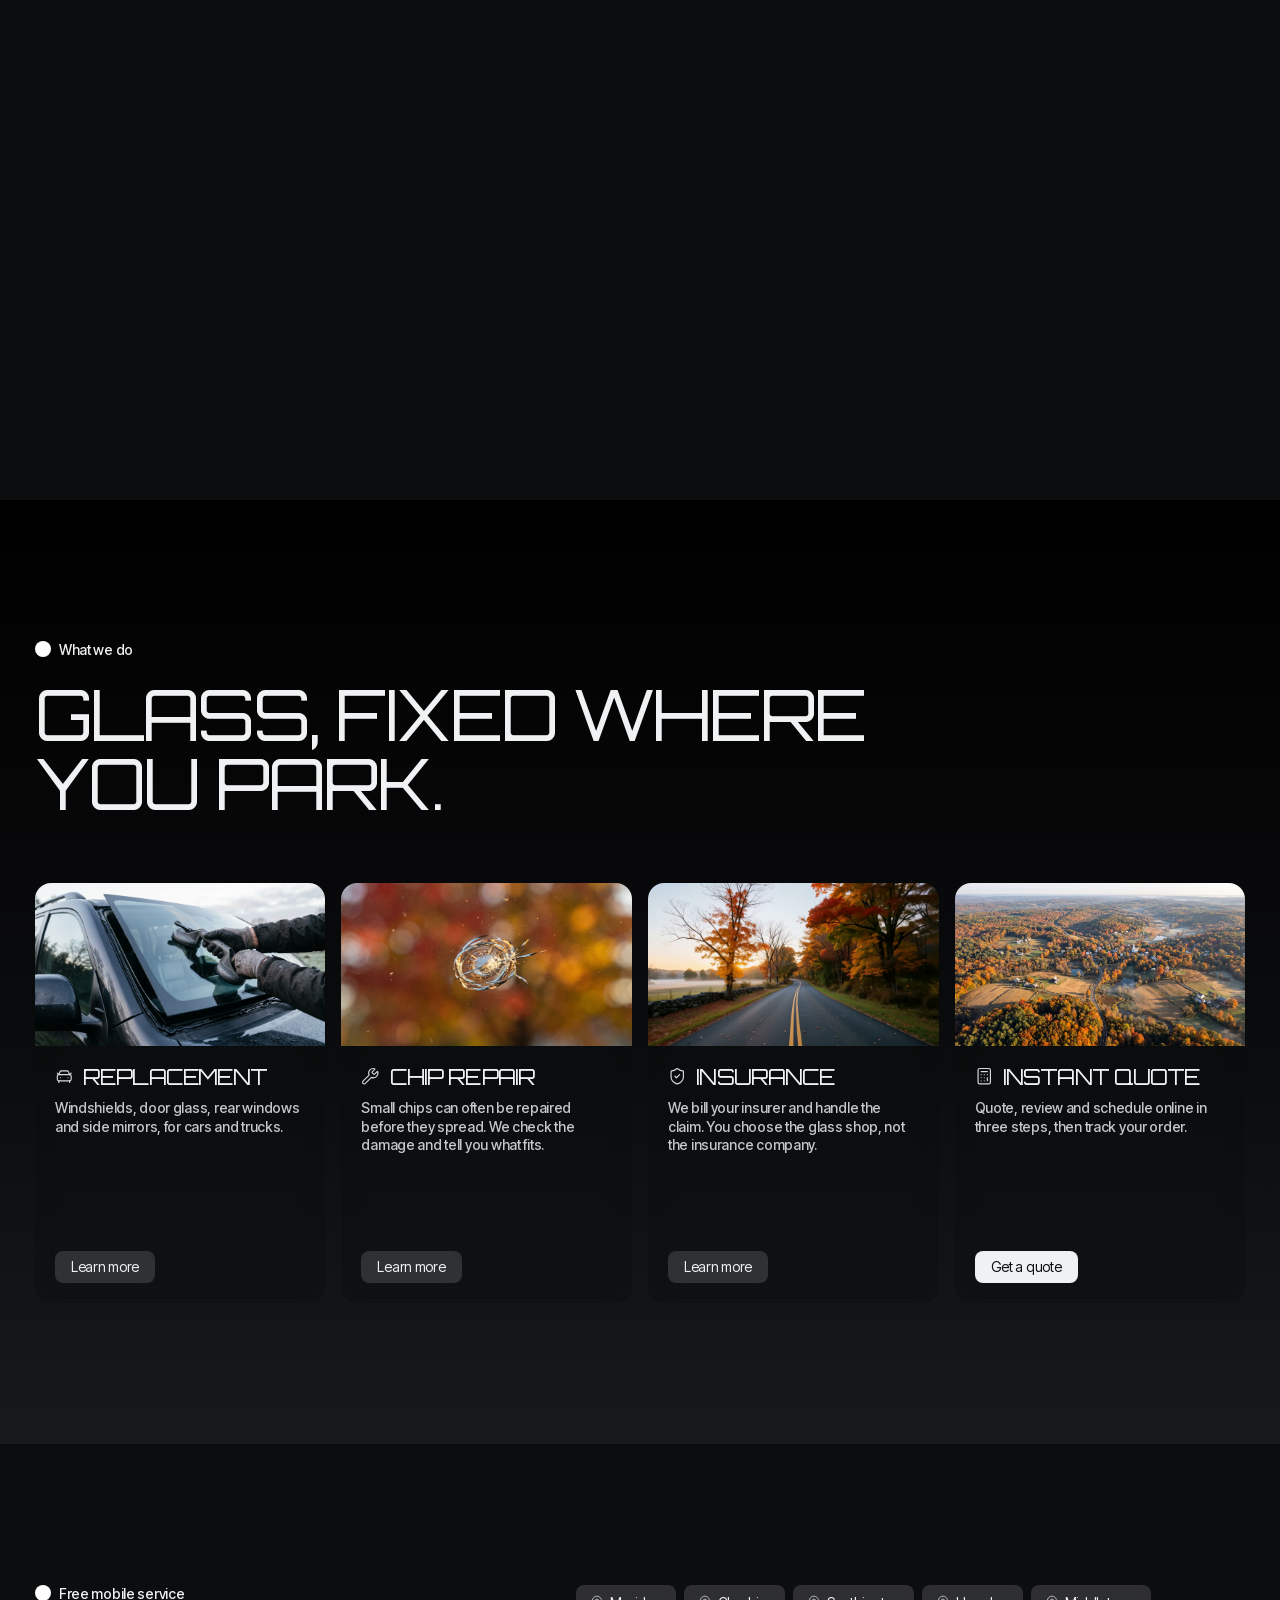
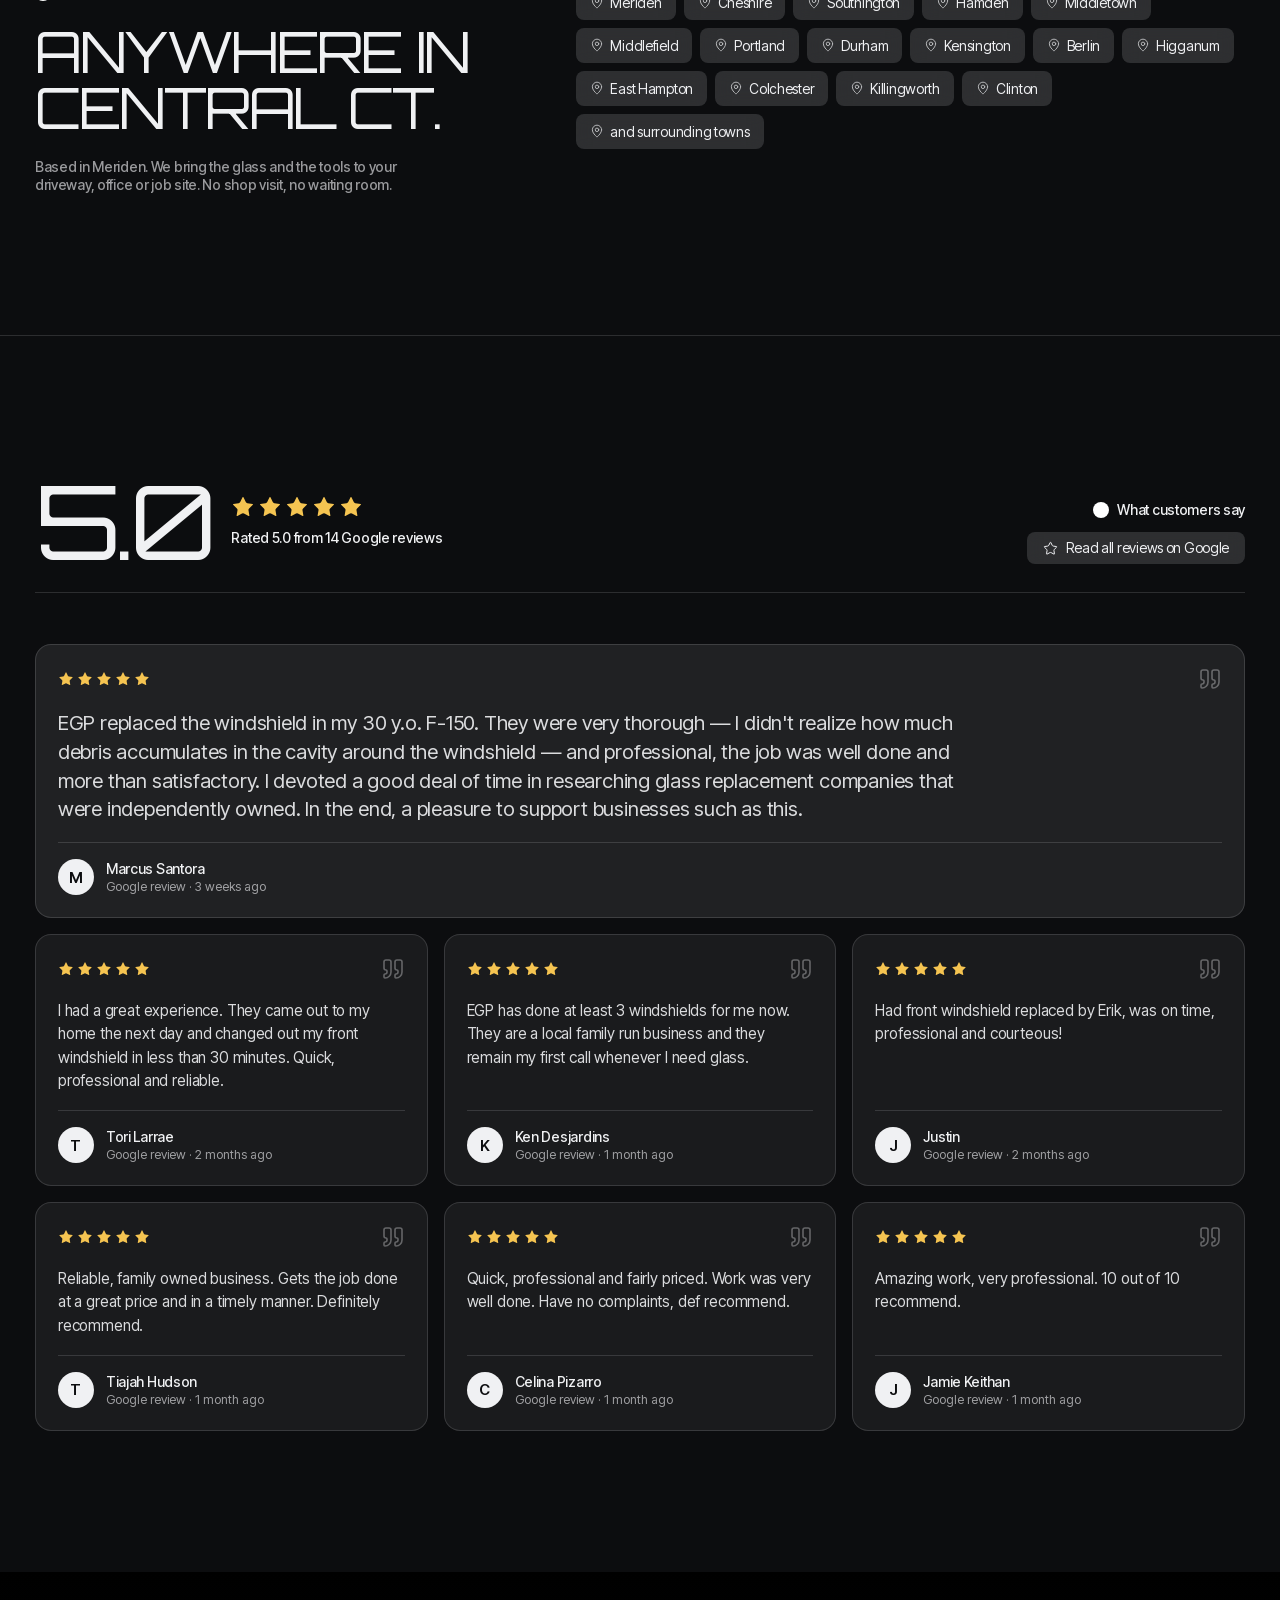
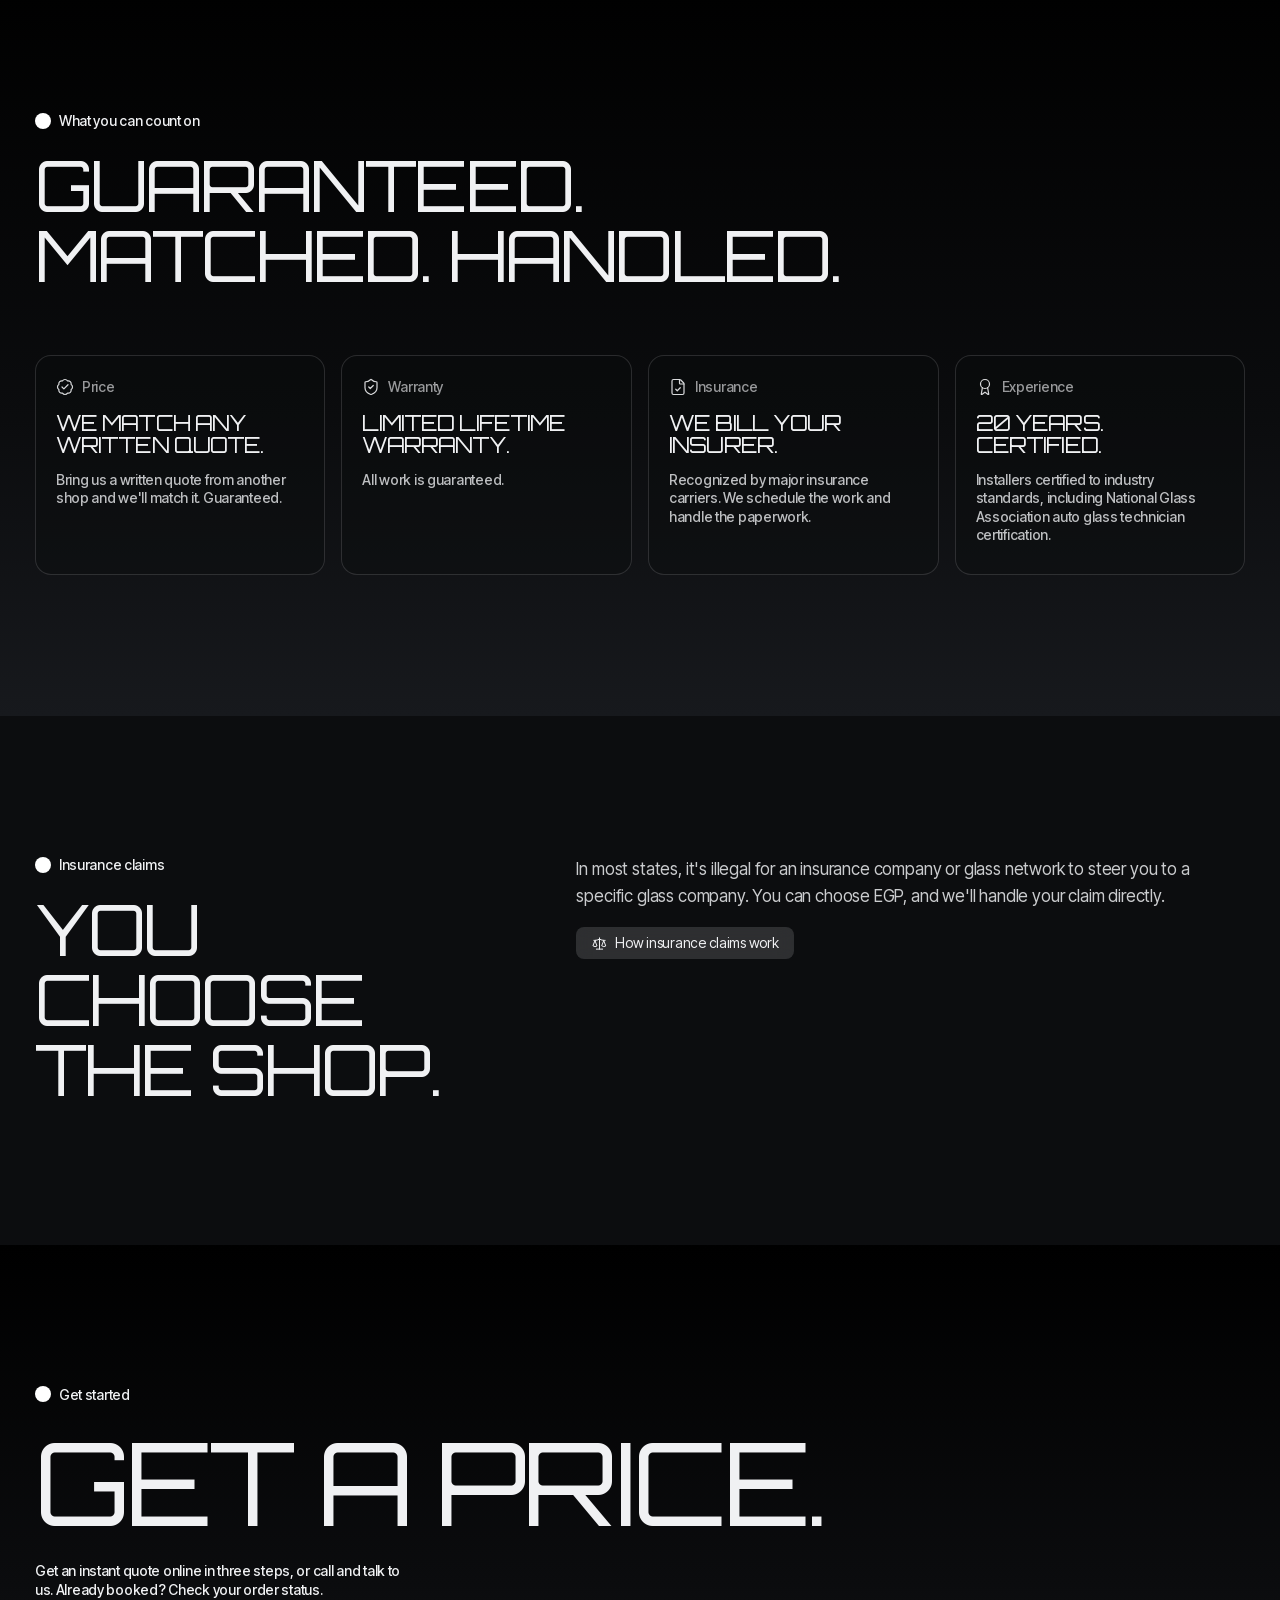
==== commit 7f89b031: "iPhone: unlock hero video so Safari paints scrubbed frames; stream directly on iOS Co-Authored-By: C" ====
--- a/index.html
+++ b/index.html
@@ -528,18 +528,39 @@
   video.addEventListener("loadedmetadata", showFirstFrame);
   if (video.readyState >= 1) showFirstFrame();
   // The film never plays on its own: it moves only with scroll, after the card has fully zoomed in.
-  video.addEventListener("play", function() { video.pause(); });
   // Phones get a film composed for a tall screen.
   var phone = window.matchMedia("(max-aspect-ratio: 4/5)").matches;
   if (phone) video.poster = video.getAttribute("data-poster-m");
   video.src = video.getAttribute(phone ? "data-src-m" : "data-src");
-  // Load the whole clip up front so every scroll position can be shown instantly.
-  try {
-    fetch(video.src).then(function(r) { return r.ok ? r.blob() : null; }).then(function(b) {
-      if (!b) return; var t = video.currentTime; video.src = URL.createObjectURL(b);
-      video.addEventListener("loadeddata", function once() { video.removeEventListener("loadeddata", once); try { video.currentTime = Math.max(0.001, t); } catch(e) {} });
-    }).catch(function(){});
-  } catch(e) {}
+  video.load();
+  // iPhone Safari only paints frames for a video that has been played once. Start and pause the
+  // muted clip silently ("unlock"); repeat on the first touch, which always counts as a user gesture.
+  var unlocked = false;
+  function unlock() {
+    if (unlocked) return;
+    var keep = video.currentTime;
+    var pr;
+    try { pr = video.play(); } catch (e) { pr = null; }
+    if (pr && pr.then) {
+      pr.then(function() { unlocked = true; video.pause(); try { video.currentTime = Math.max(0.001, keep); } catch (e) {} })
+        .catch(function() {});
+    } else { video.pause(); }
+  }
+  unlock();
+  ["touchstart", "pointerdown", "keydown"].forEach(function(ev) {
+    window.addEventListener(ev, function once() { unlock(); window.removeEventListener(ev, once, true); }, { passive: true, capture: true });
+  });
+  // Elsewhere, load the whole clip up front so every scroll position shows instantly.
+  // On iOS the native streamed file is more reliable than an in-memory copy, so it is left as is.
+  var iOS = /iP(hone|ad|od)/.test(navigator.userAgent) || (navigator.platform === "MacIntel" && navigator.maxTouchPoints > 1);
+  if (!iOS) {
+    try {
+      fetch(video.src).then(function(r) { return r.ok ? r.blob() : null; }).then(function(b) {
+        if (!b) return; var t = video.currentTime; video.src = URL.createObjectURL(b);
+        video.addEventListener("loadeddata", function once() { video.removeEventListener("loadeddata", once); unlocked = false; unlock(); try { video.currentTime = Math.max(0.001, t); } catch(e) {} });
+      }).catch(function(){});
+    } catch(e) {}
+  }
 
   // Constants
   var EXPAND_VH = 160, CONTENT_VH = 1040, MAX_BLUR = 24;
